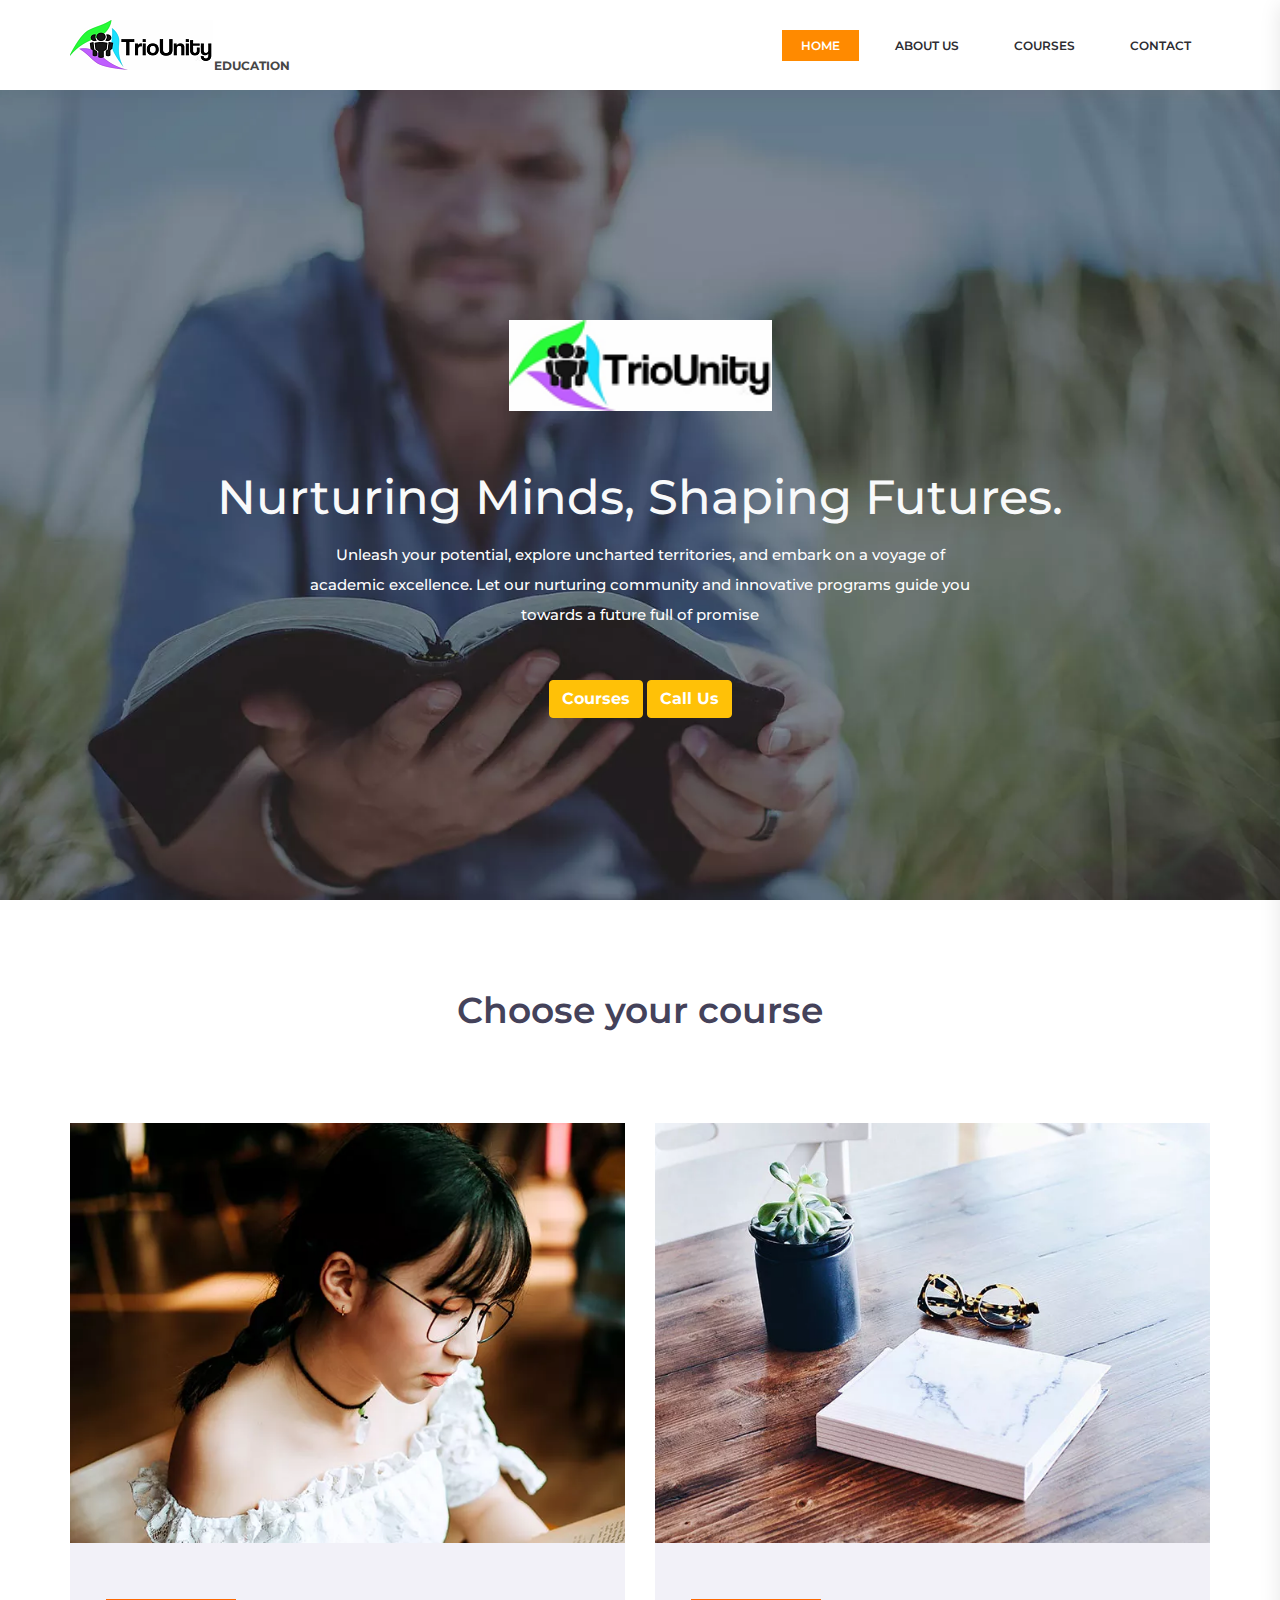
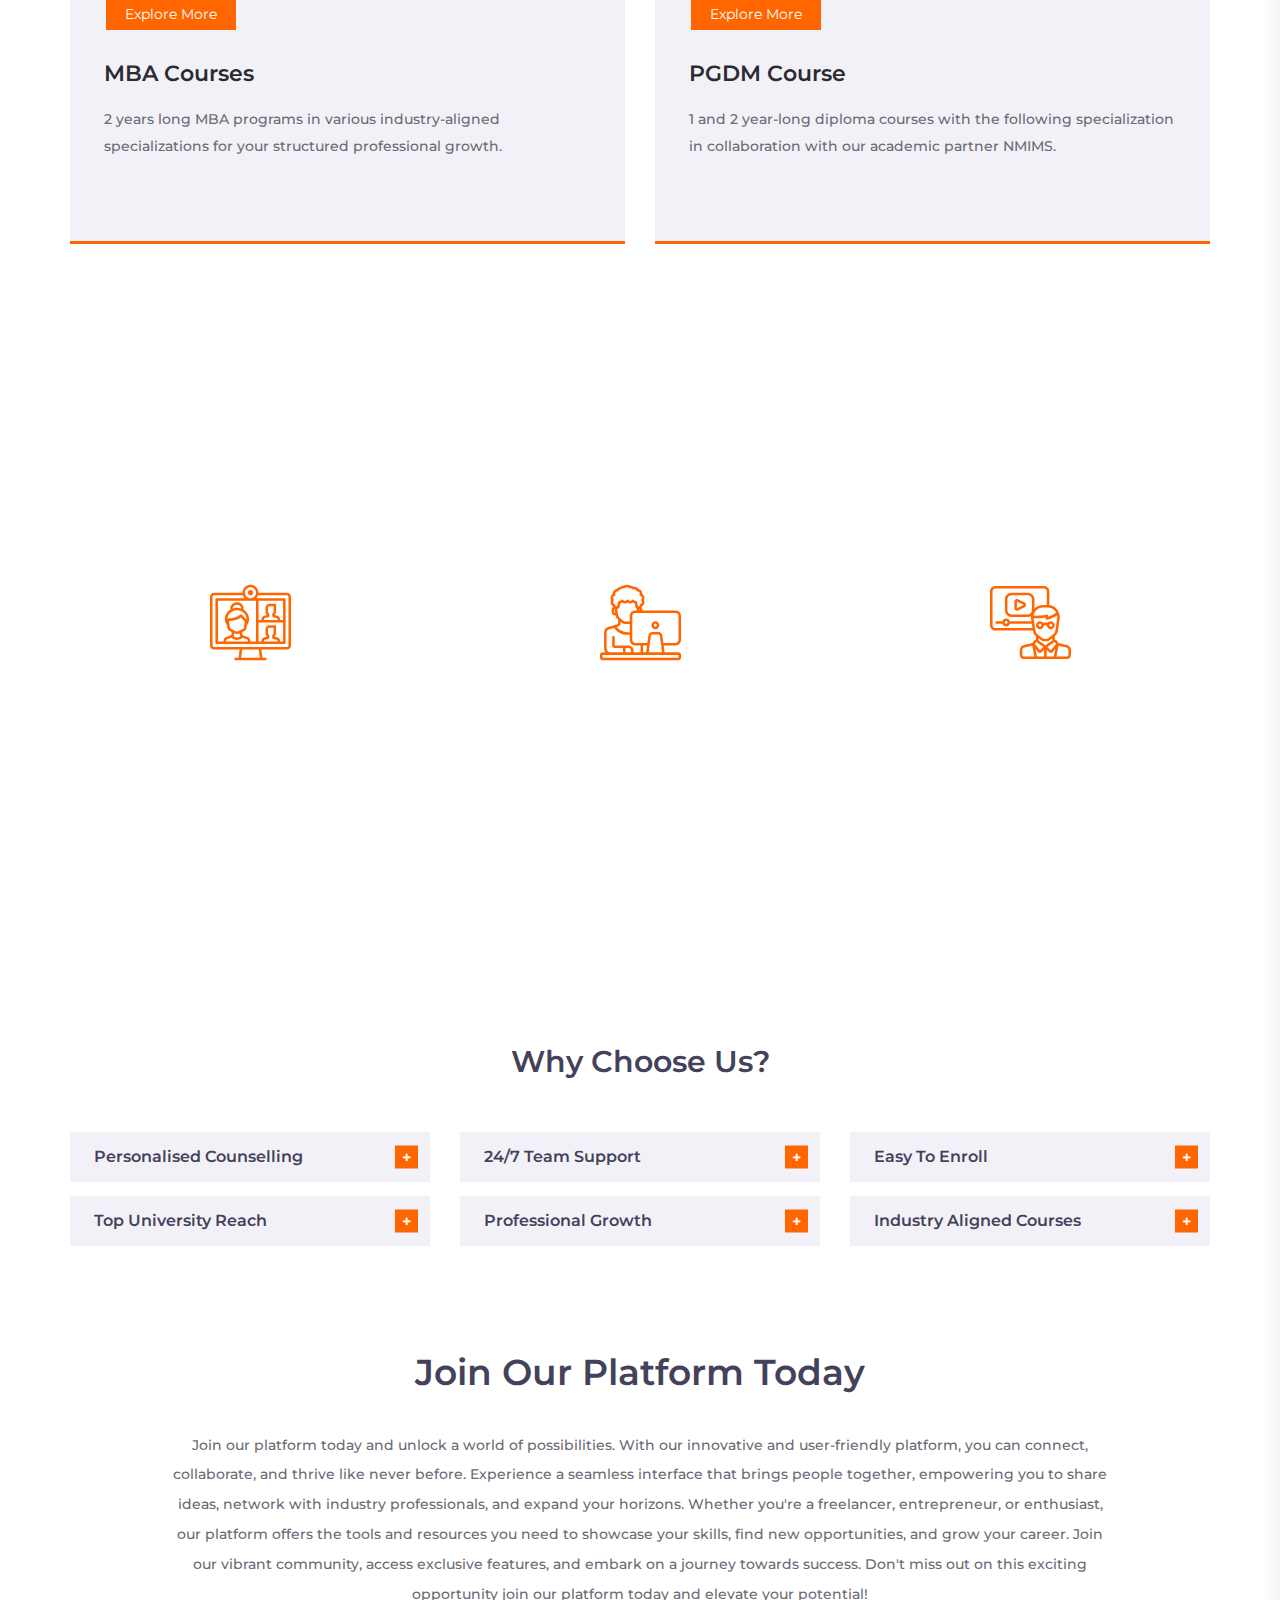
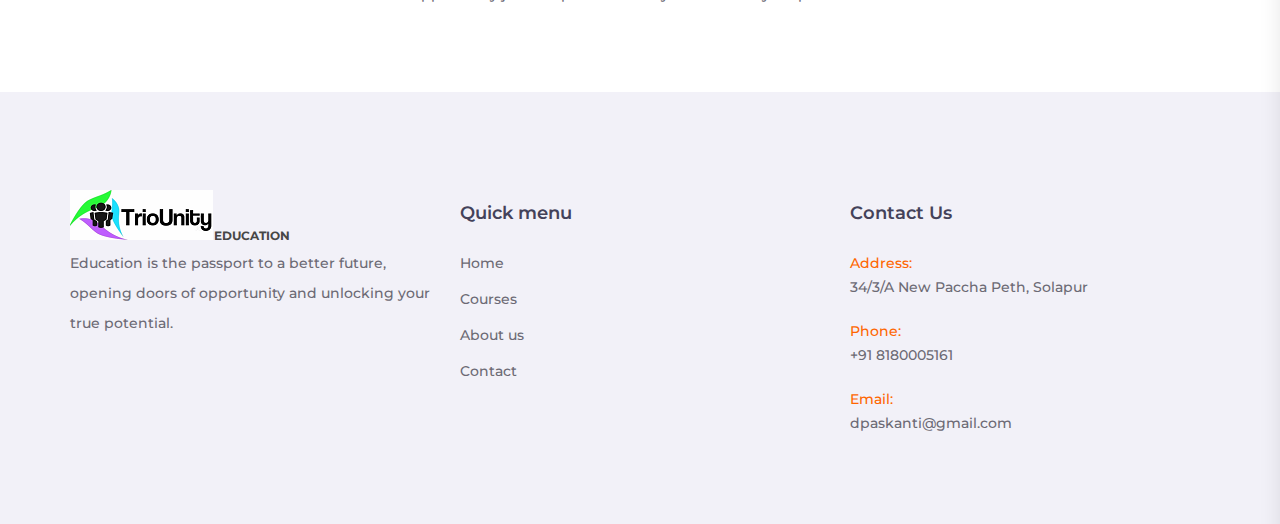
==== index.html @ 8f5a3a9f "changes" ====
<!DOCTYPE html>
<html lang="en">
   <head>
      <title>Elearn</title>
      <meta charset="utf-8" />
      <meta http-equiv="X-UA-Compatible" content="IE=edge" />
      <meta name="description" content="Elearn project" />
      <meta name="viewport" content="width=device-width, initial-scale=1" />
      <link
         rel="stylesheet"
         href="https://cdnjs.cloudflare.com/ajax/libs/font-awesome/4.7.0/css/font-awesome.min.css"
      />
      <link
         rel="stylesheet"
         type="text/css"
         href="styles/bootstrap4/bootstrap.min.css"
      />
      <link
         href="plugins/font-awesome-4.7.0/css/font-awesome.min.css"
         rel="stylesheet"
         type="text/css"
      />
      <link
         rel="stylesheet"
         type="text/css"
         href="plugins/OwlCarousel2-2.2.1/owl.carousel.css"
      />
      <link
         rel="stylesheet"
         type="text/css"
         href="plugins/OwlCarousel2-2.2.1/owl.theme.default.css"
      />
      <link
         rel="stylesheet"
         type="text/css"
         href="plugins/OwlCarousel2-2.2.1/animate.css"
      />
      <link
         href="plugins/video-js/video-js.css"
         rel="stylesheet"
         type="text/css"
      />
      <link rel="stylesheet" type="text/css" href="styles/courses.css" />
      <link
         rel="stylesheet"
         type="text/css"
         href="styles/courses_responsive.css"
      />
      <link rel="stylesheet" type="text/css" href="styles/main_styles.css" />
      <link rel="stylesheet" type="text/css" href="styles/responsive.css" />
      <script nonce="e08e6614-65ce-4ff4-95b8-3685fddd4716">
         (function (w, d) {
            !(function (Y, Z, _, ba) {
               Y[_] = Y[_] || {};
               Y[_].executed = [];
               Y.zaraz = { deferred: [], listeners: [] };
               Y.zaraz.q = [];
               Y.zaraz._f = function (bb) {
                  return function () {
                     var bc = Array.prototype.slice.call(arguments);
                     Y.zaraz.q.push({ m: bb, a: bc });
                  };
               };
               for (const bd of ["track", "set", "debug"])
                  Y.zaraz[bd] = Y.zaraz._f(bd);
               Y.zaraz.init = () => {
                  var be = Z.getElementsByTagName(ba)[0],
                     bf = Z.createElement(ba),
                     bg = Z.getElementsByTagName("title")[0];
                  bg && (Y[_].t = Z.getElementsByTagName("title")[0].text);
                  Y[_].x = Math.random();
                  Y[_].w = Y.screen.width;
                  Y[_].h = Y.screen.height;
                  Y[_].j = Y.innerHeight;
                  Y[_].e = Y.innerWidth;
                  Y[_].l = Y.location.href;
                  Y[_].r = Z.referrer;
                  Y[_].k = Y.screen.colorDepth;
                  Y[_].n = Z.characterSet;
                  Y[_].o = new Date().getTimezoneOffset();
                  if (Y.dataLayer)
                     for (const bk of Object.entries(
                        Object.entries(dataLayer).reduce(
                           (bl, bm) => ({ ...bl[1], ...bm[1] }),
                           {}
                        )
                     ))
                        zaraz.set(bk[0], bk[1], { scope: "page" });
                  Y[_].q = [];
                  for (; Y.zaraz.q.length; ) {
                     const bn = Y.zaraz.q.shift();
                     Y[_].q.push(bn);
                  }
                  bf.defer = !0;
                  for (const bo of [localStorage, sessionStorage])
                     Object.keys(bo || {})
                        .filter((bq) => bq.startsWith("_zaraz_"))
                        .forEach((bp) => {
                           try {
                              Y[_]["z_" + bp.slice(7)] = JSON.parse(
                                 bo.getItem(bp)
                              );
                           } catch {
                              Y[_]["z_" + bp.slice(7)] = bo.getItem(bp);
                           }
                        });
                  bf.referrerPolicy = "origin";
                  bf.src =
                     "/cdn-cgi/zaraz/s.js?z=" +
                     btoa(encodeURIComponent(JSON.stringify(Y[_])));
                  be.parentNode.insertBefore(bf, be);
               };
               ["complete", "interactive"].includes(Z.readyState)
                  ? zaraz.init()
                  : Y.addEventListener("DOMContentLoaded", zaraz.init);
            })(w, d, "zarazData", "script");
         })(window, document);
      </script>
   </head>
   <body>
      <div class="super_container">
         <header class="header">
            <div class="header_container">
               <div class="container">
                  <div class="row">
                     <div class="col">
                        <div
                           class="header_content d-flex flex-row align-items-center justify-content-start"
                        >
                           <div class="logo_container">
                              <a href="#">
                                 <div
                                    class="logo_content d-flex flex-row align-items-end justify-content-start"
                                 >
                                    <div class="logo_img">
                                       <img src="images/logo.png" alt="" />
                                    </div>
                                    <div class="logo_text">Education</div>
                                 </div>
                              </a>
                           </div>
                           <nav class="main_nav_contaner ml-auto">
                              <ul class="main_nav">
                                 <li class="active">
                                    <a href="index.html">Home</a>
                                 </li>
                                 <li><a href="about.html">About Us</a></li>
                                 <li><a href="courses.html">Courses</a></li>
                                 <li><a href="contact.html">Contact</a></li>
                              </ul>

                              <div class="hamburger menu_mm">
                                 <i
                                    class="fa fa-bars menu_mm"
                                    aria-hidden="true"
                                 ></i>
                              </div>
                           </nav>
                        </div>
                     </div>
                  </div>
               </div>
            </div>
         </header>

         <div
            class="menu d-flex flex-column align-items-end justify-content-start text-right menu_mm trans_400"
         >
            <div class="menu_close_container">
               <div class="menu_close">
                  <div></div>
                  <div></div>
               </div>
            </div>
            <nav class="menu_nav">
               <ul class="menu_mm">
                  <li class="menu_mm"><a href="index.html">Home</a></li>
                  <li class="menu_mm"><a href="courses.html">Courses</a></li>
                  <li class="menu_mm"><a href="about.html">About Us</a></li>
                  <li class="menu_mm"><a href="contact.html">Contact</a></li>
               </ul>
            </nav>
         </div>

         <div class="home">
            <div class="home_slider_container">
               <div class="owl-carousel owl-theme home_slider">
                  <div class="owl-item">
                     <div
                        class="home_slider_background"
                        style="background-image: url(images/index.jpg)"
                     ></div>
                     <div class="home_container">
                        <div class="container">
                           <div class="row h-100">
                              <div class="col">
                                 <div class="home_content text-center">
                                    <div class="home_logo">
                                       <img src="images/home_logo.png" alt="" />
                                    </div>
                                    <div class="logo_text"></div>
                                    <div class="home_text">
                                       <h1 class="text-light">
                                          Nurturing Minds, Shaping Futures.
                                       </h1>
                                       <div class="home_subtitle">
                                          Unleash your potential, explore
                                          uncharted territories, and embark on a
                                          voyage of academic excellence. Let our
                                          nurturing community and innovative
                                          programs guide you towards a future
                                          full of promise
                                       </div>
                                    </div>
                                    <div class="home_buttons">
                                       <div class="btn btn-warning">
                                          <a
                                             style="
                                                color: white;
                                                font-weight: bold;
                                             "
                                             href="courses.html"
                                             >Courses</a
                                          >
                                       </div>
                                       <div class="btn btn-warning">
                                          <a
                                             style="
                                                color: white;
                                                font-weight: bold;
                                             "
                                             href="#"
                                             >Call Us</a
                                          >
                                       </div>
                                    </div>
                                 </div>
                              </div>
                           </div>
                        </div>
                     </div>
                  </div>
               </div>
            </div>
         </div>

         <div class="featured">
            <div class="container">
               <div class="row">
                  <div class="col">
                     <!-- <div class="featured_container"></div> -->
                  </div>
               </div>
            </div>
         </div>

         <div class="courses">
            <div class="container">
               <div class="row">
                  <div class="col-lg-10 offset-lg-1">
                     <div class="section_title text-center">
                        <h2>Choose your course</h2>
                     </div>
                  </div>
               </div>

               <div class="row courses_row">
                  <div class="col-lg-6 col-md-6">
                     <div class="course">
                        <div class="course_image">
                           <img src="images/course_1.jpg" alt="" />
                        </div>
                        <div class="course_body">
                           <div
                              class="course_header d-flex flex-row align-items-center justify-content-start"
                           >
                              <div class="course_tag">
                                 <a href="courses.html">Explore More</a>
                              </div>
                           </div>
                           <div class="course_title">
                              <h3>
                                 <a href="courses.html">MBA Courses</a>
                              </h3>
                           </div>
                           <div class="course_text">
                              2 years long MBA programs in various
                              industry-aligned specializations for your
                              structured professional growth.
                           </div>
                           <div
                              class="course_footer d-flex align-items-center justify-content-start"
                           ></div>
                        </div>
                     </div>
                  </div>

                  <div class="col-lg-6 col-md-6">
                     <div class="course">
                        <div class="course_image">
                           <img src="images/course_2.jpg" alt="" />
                        </div>
                        <div class="course_body">
                           <div
                              class="course_header d-flex flex-row align-items-center justify-content-start"
                           >
                              <div class="course_tag">
                                 <a href="courses.html">Explore More</a>
                              </div>
                           </div>
                           <div class="course_title">
                              <h3>
                                 <a href="courses.html">PGDM Course</a>
                              </h3>
                           </div>
                           <div class="course_text">
                              1 and 2 year-long diploma courses with the
                              following specialization in collaboration with our
                              academic partner NMIMS.
                           </div>
                           <div
                              class="course_footer d-flex align-items-center justify-content-start"
                           ></div>
                        </div>
                     </div>
                  </div>
               </div>
            </div>
         </div>

         <div class="milestones">
            <div
               class="parallax_background parallax-window"
               data-parallax="scroll"
               data-image-src="images/milestones.jpg"
               data-speed="0.8"
            ></div>
            <div class="container">
               <div class="row milestones_container">
                  <div class="col-lg-4 milestone_col">
                     <div class="milestone text-center">
                        <div class="milestone_icon">
                           <img src="images/milestone_1.svg" alt="" />
                        </div>
                        <div class="milestone_counter" data-end-value="1548">
                           0
                        </div>
                        <div class="milestone_text">Online Courses</div>
                     </div>
                  </div>

                  <div class="col-lg-4 milestone_col">
                     <div class="milestone text-center">
                        <div class="milestone_icon">
                           <img src="images/milestone_2.svg" alt="" />
                        </div>
                        <div class="milestone_counter" data-end-value="7286">
                           0
                        </div>
                        <div class="milestone_text">Students</div>
                     </div>
                  </div>

                  <div class="col-lg-4 milestone_col">
                     <div class="milestone text-center">
                        <div class="milestone_icon">
                           <img src="images/milestone_3.svg" alt="" />
                        </div>
                        <div class="milestone_counter" data-end-value="257">
                           0
                        </div>
                        <div class="milestone_text">Teachers</div>
                     </div>
                  </div>
               </div>
            </div>
         </div>
         <div class="grouped_sections" style="padding-bottom: 0">
            <div class="container text-center">
               <div class="grouped_title p-md-5">Why Choose Us?</div>
               <div class="row">
                  <div class="col-lg-4 grouped_col">
                     <div class="accordions">
                        <div class="accordion_container">
                           <div
                              class="accordion d-flex flex-row align-items-center"
                           >
                              <div>Personalised Counselling</div>
                           </div>
                           <div class="accordion_panel" style="max-height: 0px">
                              <div>
                                 <p>
                                    For paving a desired and proven learning
                                    roadmap for you
                                 </p>
                              </div>
                           </div>
                        </div>
                        <div class="accordion_container">
                           <div
                              class="accordion d-flex flex-row align-items-center"
                           >
                              <div>Top University Reach</div>
                           </div>
                           <div class="accordion_panel">
                              <div>
                                 <p>
                                    For making your alma meter and profile
                                    strong that stands apart
                                 </p>
                              </div>
                           </div>
                        </div>
                     </div>
                  </div>
                  <div class="col-lg-4 grouped_col">
                     <!-- <div class="grouped_title">Why Choose Us?</div> -->
                     <div class="accordions">
                        <div class="accordion_container">
                           <div
                              class="accordion d-flex flex-row align-items-center"
                           >
                              <div>24/7 Team Support</div>
                           </div>
                           <div class="accordion_panel" style="max-height: 0px">
                              <div>
                                 <p>
                                    For your assistance in case you need
                                    anything during your program
                                 </p>
                              </div>
                           </div>
                        </div>
                        <div class="accordion_container">
                           <div
                              class="accordion d-flex flex-row align-items-center"
                           >
                              <div>Professional Growth</div>
                           </div>
                           <div class="accordion_panel">
                              <div>
                                 <p>
                                    Along with structured and aligned learning
                                    engagements for your hike in the career
                                 </p>
                              </div>
                           </div>
                        </div>
                     </div>
                  </div>
                  <div class="col-lg-4 grouped_col">
                     <!-- <div class="grouped_title">Why Choose Us?</div> -->
                     <div class="accordions">
                        <div class="accordion_container">
                           <div
                              class="accordion d-flex flex-row align-items-center"
                           >
                              <div>Easy To Enroll</div>
                           </div>
                           <div class="accordion_panel" style="max-height: 0px">
                              <div>
                                 <p>
                                    100% Smooth & Hasslefree Process for you to
                                    enroll and continue your learning
                                 </p>
                              </div>
                           </div>
                        </div>
                        <div class="accordion_container">
                           <div
                              class="accordion d-flex flex-row align-items-center"
                           >
                              <div>Industry Aligned Courses</div>
                           </div>
                           <div class="accordion_panel">
                              <div>
                                 <p>
                                    Among the top demanding course offerings for
                                    mapping you to take advantage of ecosystem
                                    growth
                                 </p>
                              </div>
                           </div>
                        </div>
                     </div>
                  </div>
               </div>
            </div>
         </div>
         <div class="join">
            <div class="container">
               <div class="row">
                  <div class="col-lg-10 offset-lg-1">
                     <div class="section_title text-center">
                        <h2>Join Our Platform Today</h2>
                     </div>
                     <div class="section_subtitle">
                        Join our platform today and unlock a world of
                        possibilities. With our innovative and user-friendly
                        platform, you can connect, collaborate, and thrive like
                        never before. Experience a seamless interface that
                        brings people together, empowering you to share ideas,
                        network with industry professionals, and expand your
                        horizons. Whether you're a freelancer, entrepreneur, or
                        enthusiast, our platform offers the tools and resources
                        you need to showcase your skills, find new
                        opportunities, and grow your career. Join our vibrant
                        community, access exclusive features, and embark on a
                        journey towards success. Don't miss out on this exciting
                        opportunity join our platform today and elevate your
                        potential!
                     </div>
                  </div>
               </div>
            </div>
         </div>

         <footer class="footer">
            <div class="container">
               <div class="row">
                  <div class="col-lg-4 footer_col">
                     <div class="footer_about">
                        <div class="logo_container">
                           <a href="#">
                              <div
                                 class="logo_content d-flex flex-row align-items-end justify-content-start"
                              >
                                 <div class="logo_img">
                                    <img src="images/logo.png" alt="" />
                                 </div>
                                 <div class="logo_text">Education</div>
                              </div>
                           </a>
                        </div>
                        <div class="footer_about_text">
                           <p>
                              Education is the passport to a better future,
                              opening doors of opportunity and unlocking your
                              true potential.
                           </p>
                        </div>
                     </div>
                  </div>
                  <div class="col-lg-4 footer_col">
                     <div class="footer_links">
                        <div class="footer_title">Quick menu</div>
                        <ul class="footer_list">
                           <li><a href="index.html">Home</a></li>
                           <li><a href="courses.html">Courses</a></li>
                           <li><a href="about.html">About us</a></li>

                           <li><a href="contact.html">Contact</a></li>
                        </ul>
                     </div>
                  </div>
                  <div class="col-lg-4 footer_col">
                     <div class="footer_contact">
                        <div class="footer_title">Contact Us</div>
                        <div class="footer_contact_info">
                           <div class="footer_contact_item">
                              <div class="footer_contact_title">Address:</div>
                              <div class="footer_contact_line">
                                 34/3/A New Paccha Peth, Solapur
                              </div>
                           </div>
                           <div class="footer_contact_item">
                              <div class="footer_contact_title">Phone:</div>
                              <div class="footer_contact_line">
                                 +91 8180005161
                              </div>
                           </div>
                           <div class="footer_contact_item">
                              <div class="footer_contact_title">Email:</div>
                              <div class="footer_contact_line">
                                 dpaskanti@gmail.com
                              </div>
                           </div>
                        </div>
                     </div>
                  </div>
               </div>
            </div>
         </footer>
      </div>
      <script
         data-cfasync="false"
         src="/cdn-cgi/scripts/5c5dd728/cloudflare-static/email-decode.min.js"
      ></script>
      <script src="js/jquery-3.2.1.min.js"></script>
      <script src="styles/bootstrap4/popper.js"></script>
      <script src="styles/bootstrap4/bootstrap.min.js"></script>
      <script src="plugins/greensock/TweenMax.min.js"></script>
      <script src="plugins/greensock/TimelineMax.min.js"></script>
      <script src="plugins/scrollmagic/ScrollMagic.min.js"></script>
      <script src="plugins/greensock/animation.gsap.min.js"></script>
      <script src="plugins/greensock/ScrollToPlugin.min.js"></script>
      <script src="plugins/OwlCarousel2-2.2.1/owl.carousel.js"></script>
      <script src="plugins/easing/easing.js"></script>
      <script src="plugins/video-js/video.min.js"></script>
      <script src="plugins/video-js/Youtube.min.js"></script>
      <script src="plugins/parallax-js-master/parallax.min.js"></script>
      <script src="js/custom.js"></script>

      <script
         async
         src="https://www.googletagmanager.com/gtag/js?id=UA-23581568-13"
      ></script>
      <script>
         window.dataLayer = window.dataLayer || [];
         function gtag() {
            dataLayer.push(arguments);
         }
         gtag("js", new Date());

         gtag("config", "UA-23581568-13");
      </script>
      <script
         defer
         src="https://static.cloudflareinsights.com/beacon.min.js/v52afc6f149f6479b8c77fa569edb01181681764108816"
         integrity="sha512-jGCTpDpBAYDGNYR5ztKt4BQPGef1P0giN6ZGVUi835kFF88FOmmn8jBQWNgrNd8g/Yu421NdgWhwQoaOPFflDw=="
         data-cf-beacon='{"rayId":"7d1e8a445eb32e05","token":"cd0b4b3a733644fc843ef0b185f98241","version":"2023.4.0","si":100}'
         crossorigin="anonymous"
      ></script>
   </body>
</html>
---- plugins/video-js/video-js.css ----
.video-js .vjs-big-play-button .vjs-icon-placeholder:before, .vjs-button > .vjs-icon-placeholder:before, .video-js .vjs-modal-dialog, .vjs-modal-dialog .vjs-modal-dialog-content {
  position: absolute;
  top: 0;
  left: 0;
  width: 100%;
  height: 100%; }

.video-js .vjs-big-play-button .vjs-icon-placeholder:before, .vjs-button > .vjs-icon-placeholder:before {
  text-align: center; }

@font-face {
  font-family: VideoJS;
  src: url([data-uri]) format("woff");
  font-weight: normal;
  font-style: normal; }

.vjs-icon-play, .video-js .vjs-big-play-button .vjs-icon-placeholder:before, .video-js .vjs-play-control .vjs-icon-placeholder {
  font-family: VideoJS;
  font-weight: normal;
  font-style: normal; }
  .vjs-icon-play:before, .video-js .vjs-play-control .vjs-icon-placeholder:before {
    content: "\f101"; }

.vjs-icon-play-circle {
  font-family: VideoJS;
  font-weight: normal;
  font-style: normal; }
  .vjs-icon-play-circle:before {
    content: "\f102"; }

.vjs-icon-pause, .video-js .vjs-play-control.vjs-playing .vjs-icon-placeholder {
  font-family: VideoJS;
  font-weight: normal;
  font-style: normal; }
  .vjs-icon-pause:before, .video-js .vjs-play-control.vjs-playing .vjs-icon-placeholder:before {
    content: "\f103"; }

.vjs-icon-volume-mute, .video-js .vjs-mute-control.vjs-vol-0 .vjs-icon-placeholder {
  font-family: VideoJS;
  font-weight: normal;
  font-style: normal; }
  .vjs-icon-volume-mute:before, .video-js .vjs-mute-control.vjs-vol-0 .vjs-icon-placeholder:before {
    content: "\f104"; }

.vjs-icon-volume-low, .video-js .vjs-mute-control.vjs-vol-1 .vjs-icon-placeholder {
  font-family: VideoJS;
  font-weight: normal;
  font-style: normal; }
  .vjs-icon-volume-low:before, .video-js .vjs-mute-control.vjs-vol-1 .vjs-icon-placeholder:before {
    content: "\f105"; }

.vjs-icon-volume-mid, .video-js .vjs-mute-control.vjs-vol-2 .vjs-icon-placeholder {
  font-family: VideoJS;
  font-weight: normal;
  font-style: normal; }
  .vjs-icon-volume-mid:before, .video-js .vjs-mute-control.vjs-vol-2 .vjs-icon-placeholder:before {
    content: "\f106"; }

.vjs-icon-volume-high, .video-js .vjs-mute-control .vjs-icon-placeholder {
  font-family: VideoJS;
  font-weight: normal;
  font-style: normal; }
  .vjs-icon-volume-high:before, .video-js .vjs-mute-control .vjs-icon-placeholder:before {
    content: "\f107"; }

.vjs-icon-fullscreen-enter, .video-js .vjs-fullscreen-control .vjs-icon-placeholder {
  font-family: VideoJS;
  font-weight: normal;
  font-style: normal; }
  .vjs-icon-fullscreen-enter:before, .video-js .vjs-fullscreen-control .vjs-icon-placeholder:before {
    content: "\f108"; }

.vjs-icon-fullscreen-exit, .video-js.vjs-fullscreen .vjs-fullscreen-control .vjs-icon-placeholder {
  font-family: VideoJS;
  font-weight: normal;
  font-style: normal; }
  .vjs-icon-fullscreen-exit:before, .video-js.vjs-fullscreen .vjs-fullscreen-control .vjs-icon-placeholder:before {
    content: "\f109"; }

.vjs-icon-square {
  font-family: VideoJS;
  font-weight: normal;
  font-style: normal; }
  .vjs-icon-square:before {
    content: "\f10a"; }

.vjs-icon-spinner {
  font-family: VideoJS;
  font-weight: normal;
  font-style: normal; }
  .vjs-icon-spinner:before {
    content: "\f10b"; }

.vjs-icon-subtitles, .video-js .vjs-subtitles-button .vjs-icon-placeholder, .video-js .vjs-subs-caps-button .vjs-icon-placeholder,
.video-js.video-js:lang(en-GB) .vjs-subs-caps-button .vjs-icon-placeholder,
.video-js.video-js:lang(en-IE) .vjs-subs-caps-button .vjs-icon-placeholder,
.video-js.video-js:lang(en-AU) .vjs-subs-caps-button .vjs-icon-placeholder,
.video-js.video-js:lang(en-NZ) .vjs-subs-caps-button .vjs-icon-placeholder {
  font-family: VideoJS;
  font-weight: normal;
  font-style: normal; }
  .vjs-icon-subtitles:before, .video-js .vjs-subtitles-button .vjs-icon-placeholder:before, .video-js .vjs-subs-caps-button .vjs-icon-placeholder:before,
  .video-js.video-js:lang(en-GB) .vjs-subs-caps-button .vjs-icon-placeholder:before,
  .video-js.video-js:lang(en-IE) .vjs-subs-caps-button .vjs-icon-placeholder:before,
  .video-js.video-js:lang(en-AU) .vjs-subs-caps-button .vjs-icon-placeholder:before,
  .video-js.video-js:lang(en-NZ) .vjs-subs-caps-button .vjs-icon-placeholder:before {
    content: "\f10c"; }

.vjs-icon-captions, .video-js .vjs-captions-button .vjs-icon-placeholder, .video-js:lang(en) .vjs-subs-caps-button .vjs-icon-placeholder,
.video-js:lang(fr-CA) .vjs-subs-caps-button .vjs-icon-placeholder {
  font-family: VideoJS;
  font-weight: normal;
  font-style: normal; }
  .vjs-icon-captions:before, .video-js .vjs-captions-button .vjs-icon-placeholder:before, .video-js:lang(en) .vjs-subs-caps-button .vjs-icon-placeholder:before,
  .video-js:lang(fr-CA) .vjs-subs-caps-button .vjs-icon-placeholder:before {
    content: "\f10d"; }

.vjs-icon-chapters, .video-js .vjs-chapters-button .vjs-icon-placeholder {
  font-family: VideoJS;
  font-weight: normal;
  font-style: normal; }
  .vjs-icon-chapters:before, .video-js .vjs-chapters-button .vjs-icon-placeholder:before {
    content: "\f10e"; }

.vjs-icon-share {
  font-family: VideoJS;
  font-weight: normal;
  font-style: normal; }
  .vjs-icon-share:before {
    content: "\f10f"; }

.vjs-icon-cog {
  font-family: VideoJS;
  font-weight: normal;
  font-style: normal; }
  .vjs-icon-cog:before {
    content: "\f110"; }

.vjs-icon-circle, .video-js .vjs-play-progress, .video-js .vjs-volume-level {
  font-family: VideoJS;
  font-weight: normal;
  font-style: normal; }
  .vjs-icon-circle:before, .video-js .vjs-play-progress:before, .video-js .vjs-volume-level:before {
    content: "\f111"; }

.vjs-icon-circle-outline {
  font-family: VideoJS;
  font-weight: normal;
  font-style: normal; }
  .vjs-icon-circle-outline:before {
    content: "\f112"; }

.vjs-icon-circle-inner-circle {
  font-family: VideoJS;
  font-weight: normal;
  font-style: normal; }
  .vjs-icon-circle-inner-circle:before {
    content: "\f113"; }

.vjs-icon-hd {
  font-family: VideoJS;
  font-weight: normal;
  font-style: normal; }
  .vjs-icon-hd:before {
    content: "\f114"; }

.vjs-icon-cancel, .video-js .vjs-control.vjs-close-button .vjs-icon-placeholder {
  font-family: VideoJS;
  font-weight: normal;
  font-style: normal; }
  .vjs-icon-cancel:before, .video-js .vjs-control.vjs-close-button .vjs-icon-placeholder:before {
    content: "\f115"; }

.vjs-icon-replay, .video-js .vjs-play-control.vjs-ended .vjs-icon-placeholder {
  font-family: VideoJS;
  font-weight: normal;
  font-style: normal; }
  .vjs-icon-replay:before, .video-js .vjs-play-control.vjs-ended .vjs-icon-placeholder:before {
    content: "\f116"; }

.vjs-icon-facebook {
  font-family: VideoJS;
  font-weight: normal;
  font-style: normal; }
  .vjs-icon-facebook:before {
    content: "\f117"; }

.vjs-icon-gplus {
  font-family: VideoJS;
  font-weight: normal;
  font-style: normal; }
  .vjs-icon-gplus:before {
    content: "\f118"; }

.vjs-icon-linkedin {
  font-family: VideoJS;
  font-weight: normal;
  font-style: normal; }
  .vjs-icon-linkedin:before {
    content: "\f119"; }

.vjs-icon-twitter {
  font-family: VideoJS;
  font-weight: normal;
  font-style: normal; }
  .vjs-icon-twitter:before {
    content: "\f11a"; }

.vjs-icon-tumblr {
  font-family: VideoJS;
  font-weight: normal;
  font-style: normal; }
  .vjs-icon-tumblr:before {
    content: "\f11b"; }

.vjs-icon-pinterest {
  font-family: VideoJS;
  font-weight: normal;
  font-style: normal; }
  .vjs-icon-pinterest:before {
    content: "\f11c"; }

.vjs-icon-audio-description, .video-js .vjs-descriptions-button .vjs-icon-placeholder {
  font-family: VideoJS;
  font-weight: normal;
  font-style: normal; }
  .vjs-icon-audio-description:before, .video-js .vjs-descriptions-button .vjs-icon-placeholder:before {
    content: "\f11d"; }

.vjs-icon-audio, .video-js .vjs-audio-button .vjs-icon-placeholder {
  font-family: VideoJS;
  font-weight: normal;
  font-style: normal; }
  .vjs-icon-audio:before, .video-js .vjs-audio-button .vjs-icon-placeholder:before {
    content: "\f11e"; }

.vjs-icon-next-item {
  font-family: VideoJS;
  font-weight: normal;
  font-style: normal; }
  .vjs-icon-next-item:before {
    content: "\f11f"; }

.vjs-icon-previous-item {
  font-family: VideoJS;
  font-weight: normal;
  font-style: normal; }
  .vjs-icon-previous-item:before {
    content: "\f120"; }

.video-js {
  display: block;
  vertical-align: top;
  box-sizing: border-box;
  color: #fff;
  background-color: #000;
  position: relative;
  padding: 0;
  font-size: 10px;
  line-height: 1;
  font-weight: normal;
  font-style: normal;
  width: 100% !important;
    height: auto !important;
  font-family: Arial, Helvetica, sans-serif;
  word-break: initial; }
  .video-js:-moz-full-screen {
    position: absolute; }
  .video-js:-webkit-full-screen {
    width: 100% !important;
    height: 100% !important; }

.video-js[tabindex="-1"] {
  outline: none; }

.video-js *,
.video-js *:before,
.video-js *:after {
  box-sizing: inherit; }

.video-js ul {
  font-family: inherit;
  font-size: inherit;
  line-height: inherit;
  list-style-position: outside;
  margin-left: 0;
  margin-right: 0;
  margin-top: 0;
  margin-bottom: 0; }

.video-js.vjs-fluid,
.video-js.vjs-16-9,
.video-js.vjs-4-3 {
  width: 100%;
  max-width: 100%;
  height: 0; }

.video-js.vjs-16-9 {
  padding-top: 56.25%; }

.video-js.vjs-4-3 {
  padding-top: 75%; }

.video-js.vjs-fill {
  width: 100%;
  height: 100%; }

.video-js .vjs-tech {
 position: relative !important;
    width: 100% !important;
    height: auto !important;
  width: 100%;
  height: 100%; }

body.vjs-full-window {
  padding: 0;
  margin: 0;
  height: 100%; }

.vjs-full-window .video-js.vjs-fullscreen {
  position: fixed;
  overflow: hidden;
  z-index: 1000;
  left: 0;
  top: 0;
  bottom: 0;
  right: 0; }

.video-js.vjs-fullscreen {
  width: 100% !important;
  height: 100% !important;
  padding-top: 0 !important; }

.video-js.vjs-fullscreen.vjs-user-inactive {
  cursor: none; }

.vjs-hidden {
  display: none !important; }

.vjs-disabled {
  opacity: 0.5;
  cursor: default; }

.video-js .vjs-offscreen {
  height: 1px;
  left: -9999px;
  position: absolute;
  top: 0;
  width: 1px; }

.vjs-lock-showing {
  display: block !important;
  opacity: 1;
  visibility: visible; }

.vjs-no-js {
  padding: 20px;
  color: #fff;
  background-color: #000;
  font-size: 18px;
  font-family: Arial, Helvetica, sans-serif;
  text-align: center;
  width: 300px;
  height: 150px;
  margin: 0px auto; }

.vjs-no-js a,
.vjs-no-js a:visited {
  color: #66A8CC; }

.video-js .vjs-big-play-button {
  font-size: 3em;
  line-height: 1.5em;
  height: 73px;
  width: 73px;
  display: block;
  position: absolute;
  top: 50%;
  left: 50%;
  -webkit-transform: translate(-50%, -50%);
  -moz-transform: translate(-50%, -50%);
  -ms-transform: translate(-50%, -50%);
  -o-transform: translate(-50%, -50%);
  transform: translate(-50%, -50%);
  padding: 0;
  cursor: pointer;
  opacity: 1;
  border: none;
  background-image: url(../../images/play_big.png);
  background-repeat: no-repeat;
  background-size: cover;
  background-position: center center;
  -webkit-transition: all 0.4s;
  -moz-transition: all 0.4s;
  -ms-transition: all 0.4s;
  -o-transition: all 0.4s;
  transition: all 0.4s;
}

.vjs-big-play-centered .vjs-big-play-button {
  top: 50%;
  left: 50%;
  margin-top: -0.75em;
  margin-left: -1.5em; }

/*.video-js:hover .vjs-big-play-button,
.video-js .vjs-big-play-button:focus {
  border-color: #fff;
  background-color: #73859f;
  background-color: rgba(115, 133, 159, 0.5);
  -webkit-transition: all 0s;
  -moz-transition: all 0s;
  -ms-transition: all 0s;
  -o-transition: all 0s;
  transition: all 0s; }*/

.vjs-controls-disabled .vjs-big-play-button,
.vjs-has-started .vjs-big-play-button,
.vjs-using-native-controls .vjs-big-play-button,
.vjs-error .vjs-big-play-button {
  display: none; }

.vjs-has-started.vjs-paused.vjs-show-big-play-button-on-pause .vjs-big-play-button {
  display: block; }

.video-js button {
  background: none;
  border: none;
  color: inherit;
  display: inline-block;
  font-size: inherit;
  line-height: inherit;
  text-transform: none;
  text-decoration: none;
  transition: none;
  -webkit-appearance: none;
  -moz-appearance: none;
  appearance: none; }

.vjs-control .vjs-button {
  width: 100%;
  height: 100%; }

.video-js .vjs-control.vjs-close-button {
  cursor: pointer;
  height: 3em;
  position: absolute;
  right: 0;
  top: 0.5em;
  z-index: 2; }

.video-js .vjs-modal-dialog {
  background: rgba(0, 0, 0, 0.8);
  background: -webkit-linear-gradient(-90deg, rgba(0, 0, 0, 0.8), rgba(255, 255, 255, 0));
  background: linear-gradient(180deg, rgba(0, 0, 0, 0.8), rgba(255, 255, 255, 0));
  overflow: auto; }

.video-js .vjs-modal-dialog > * {
  box-sizing: border-box; }

.vjs-modal-dialog .vjs-modal-dialog-content {
  font-size: 1.2em;
  line-height: 1.5;
  padding: 20px 24px;
  z-index: 1; }

.vjs-menu-button {
  cursor: pointer; }

.vjs-menu-button.vjs-disabled {
  cursor: default; }

.vjs-workinghover .vjs-menu-button.vjs-disabled:hover .vjs-menu {
  display: none; }

.vjs-menu .vjs-menu-content {
  display: block;
  padding: 0;
  margin: 0;
  font-family: Arial, Helvetica, sans-serif;
  overflow: auto; }

.vjs-menu .vjs-menu-content > * {
  box-sizing: border-box; }

.vjs-scrubbing .vjs-control.vjs-menu-button:hover .vjs-menu {
  display: none; }

.vjs-menu li {
  list-style: none;
  margin: 0;
  padding: 0.2em 0;
  line-height: 1.4em;
  font-size: 1.2em;
  text-align: center;
  text-transform: lowercase; }

.vjs-menu li.vjs-menu-item:focus,
.vjs-menu li.vjs-menu-item:hover {
  background-color: #73859f;
  background-color: rgba(115, 133, 159, 0.5); }

.vjs-menu li.vjs-selected,
.vjs-menu li.vjs-selected:focus,
.vjs-menu li.vjs-selected:hover {
  background-color: #fff;
  color: #2B333F; }

.vjs-menu li.vjs-menu-title {
  text-align: center;
  text-transform: uppercase;
  font-size: 1em;
  line-height: 2em;
  padding: 0;
  margin: 0 0 0.3em 0;
  font-weight: bold;
  cursor: default; }

.vjs-menu-button-popup .vjs-menu {
  display: none;
  position: absolute;
  bottom: 0;
  width: 10em;
  left: -3em;
  height: 0em;
  margin-bottom: 1.5em;
  border-top-color: rgba(43, 51, 63, 0.7); }

.vjs-menu-button-popup .vjs-menu .vjs-menu-content {
  background-color: #2B333F;
  background-color: rgba(43, 51, 63, 0.7);
  position: absolute;
  width: 100%;
  bottom: 1.5em;
  max-height: 15em; }

.vjs-workinghover .vjs-menu-button-popup:hover .vjs-menu,
.vjs-menu-button-popup .vjs-menu.vjs-lock-showing {
  display: block; }

.video-js .vjs-menu-button-inline {
  -webkit-transition: all 0.4s;
  -moz-transition: all 0.4s;
  -ms-transition: all 0.4s;
  -o-transition: all 0.4s;
  transition: all 0.4s;
  overflow: hidden; }

.video-js .vjs-menu-button-inline:before {
  width: 2.222222222em; }

.video-js .vjs-menu-button-inline:hover,
.video-js .vjs-menu-button-inline:focus,
.video-js .vjs-menu-button-inline.vjs-slider-active,
.video-js.vjs-no-flex .vjs-menu-button-inline {
  width: 12em; }

.vjs-menu-button-inline .vjs-menu {
  opacity: 0;
  height: 100%;
  width: auto;
  position: absolute;
  left: 4em;
  top: 0;
  padding: 0;
  margin: 0;
  -webkit-transition: all 0.4s;
  -moz-transition: all 0.4s;
  -ms-transition: all 0.4s;
  -o-transition: all 0.4s;
  transition: all 0.4s; }

.vjs-menu-button-inline:hover .vjs-menu,
.vjs-menu-button-inline:focus .vjs-menu,
.vjs-menu-button-inline.vjs-slider-active .vjs-menu {
  display: block;
  opacity: 1; }

.vjs-no-flex .vjs-menu-button-inline .vjs-menu {
  display: block;
  opacity: 1;
  position: relative;
  width: auto; }

.vjs-no-flex .vjs-menu-button-inline:hover .vjs-menu,
.vjs-no-flex .vjs-menu-button-inline:focus .vjs-menu,
.vjs-no-flex .vjs-menu-button-inline.vjs-slider-active .vjs-menu {
  width: auto; }

.vjs-menu-button-inline .vjs-menu-content {
  width: auto;
  height: 100%;
  margin: 0;
  overflow: hidden; }

.video-js .vjs-control-bar {
  display: -webkit-box;
  display: -webkit-flex;
  display: -ms-flexbox;
  display: flex;
  visibility: visible;
  opacity: 1;
  width: 100%;
  position: absolute;
  bottom: 0;
  left: 0;
  right: 0;
  height: 3.0em;
  background-color: #2B333F;
  background-color: rgba(43, 51, 63, 0.7); }

.vjs-has-started .vjs-control-bar {
  display: -webkit-box;
  display: -webkit-flex;
  display: -ms-flexbox;
  display: flex;
  visibility: visible;
  opacity: 1;
  -webkit-transition: visibility 0.1s, opacity 0.1s;
  -moz-transition: visibility 0.1s, opacity 0.1s;
  -ms-transition: visibility 0.1s, opacity 0.1s;
  -o-transition: visibility 0.1s, opacity 0.1s;
  transition: visibility 0.1s, opacity 0.1s; }

.vjs-has-started.vjs-user-inactive.vjs-playing .vjs-control-bar {
  visibility: visible;
  opacity: 0;
  -webkit-transition: visibility 1s, opacity 1s;
  -moz-transition: visibility 1s, opacity 1s;
  -ms-transition: visibility 1s, opacity 1s;
  -o-transition: visibility 1s, opacity 1s;
  transition: visibility 1s, opacity 1s; }

.vjs-controls-disabled .vjs-control-bar,
.vjs-using-native-controls .vjs-control-bar,
.vjs-error .vjs-control-bar {
  display: none !important; }

.vjs-audio.vjs-has-started.vjs-user-inactive.vjs-playing .vjs-control-bar {
  opacity: 1;
  visibility: visible; }

.vjs-has-started.vjs-no-flex .vjs-control-bar {
  display: table; }

.video-js .vjs-control {
  position: relative;
  text-align: center;
  margin: 0;
  padding: 0;
  height: 100%;
  width: 4em;
  -webkit-box-flex: none;
  -moz-box-flex: none;
  -webkit-flex: none;
  -ms-flex: none;
  flex: none; }

.vjs-button > .vjs-icon-placeholder:before {
  font-size: 1.8em;
  line-height: 1.67; }

.video-js .vjs-control:focus:before,
.video-js .vjs-control:hover:before,
.video-js .vjs-control:focus {
  text-shadow: 0em 0em 1em white; }

.video-js .vjs-control-text {
  border: 0;
  clip: rect(0 0 0 0);
  height: 1px;
  overflow: hidden;
  padding: 0;
  position: absolute;
  width: 1px; }

.vjs-no-flex .vjs-control {
  display: table-cell;
  vertical-align: middle; }

.video-js .vjs-custom-control-spacer {
  display: none; }

.video-js .vjs-progress-control {
  cursor: pointer;
  -webkit-box-flex: auto;
  -moz-box-flex: auto;
  -webkit-flex: auto;
  -ms-flex: auto;
  flex: auto;
  display: -webkit-box;
  display: -webkit-flex;
  display: -ms-flexbox;
  display: flex;
  -webkit-box-align: center;
  -webkit-align-items: center;
  -ms-flex-align: center;
  align-items: center;
  min-width: 4em; }

.video-js .vjs-progress-control.disabled {
  cursor: default; }

.vjs-live .vjs-progress-control {
  display: none; }

.vjs-no-flex .vjs-progress-control {
  width: auto; }

.video-js .vjs-progress-holder {
  -webkit-box-flex: auto;
  -moz-box-flex: auto;
  -webkit-flex: auto;
  -ms-flex: auto;
  flex: auto;
  -webkit-transition: all 0.2s;
  -moz-transition: all 0.2s;
  -ms-transition: all 0.2s;
  -o-transition: all 0.2s;
  transition: all 0.2s;
  height: 0.3em; }

.video-js .vjs-progress-control .vjs-progress-holder {
  margin: 0 10px; }

.video-js .vjs-progress-control:hover .vjs-progress-holder {
  font-size: 1.666666666666666666em; }

.video-js .vjs-progress-control:hover .vjs-progress-holder.disabled {
  font-size: 1em; }

.video-js .vjs-progress-holder .vjs-play-progress,
.video-js .vjs-progress-holder .vjs-load-progress,
.video-js .vjs-progress-holder .vjs-load-progress div {
  position: absolute;
  display: block;
  height: 100%;
  margin: 0;
  padding: 0;
  width: 0; }

.video-js .vjs-play-progress {
  background-color: #fff; }
  .video-js .vjs-play-progress:before {
    font-size: 0.9em;
    position: absolute;
    right: -0.5em;
    top: -0.333333333333333em;
    z-index: 1; }

.video-js .vjs-load-progress {
  background: rgba(115, 133, 159, 0.5); }

.video-js .vjs-load-progress div {
  background: rgba(115, 133, 159, 0.75); }

.video-js .vjs-time-tooltip {
  background-color: #fff;
  background-color: rgba(255, 255, 255, 0.8);
  -webkit-border-radius: 0.3em;
  -moz-border-radius: 0.3em;
  border-radius: 0.3em;
  color: #000;
  float: right;
  font-family: Arial, Helvetica, sans-serif;
  font-size: 1em;
  padding: 6px 8px 8px 8px;
  pointer-events: none;
  position: relative;
  top: -3.4em;
  visibility: hidden;
  z-index: 1; }

.video-js .vjs-progress-holder:focus .vjs-time-tooltip {
  display: none; }

.video-js .vjs-progress-control:hover .vjs-time-tooltip,
.video-js .vjs-progress-control:hover .vjs-progress-holder:focus .vjs-time-tooltip {
  display: block;
  font-size: 0.6em;
  visibility: visible; }

.video-js .vjs-progress-control.disabled:hover .vjs-time-tooltip {
  font-size: 1em; }

.video-js .vjs-progress-control .vjs-mouse-display {
  display: none;
  position: absolute;
  width: 1px;
  height: 100%;
  background-color: #000;
  z-index: 1; }

.vjs-no-flex .vjs-progress-control .vjs-mouse-display {
  z-index: 0; }

.video-js .vjs-progress-control:hover .vjs-mouse-display {
  display: block; }

.video-js.vjs-user-inactive .vjs-progress-control .vjs-mouse-display {
  visibility: hidden;
  opacity: 0;
  -webkit-transition: visibility 1s, opacity 1s;
  -moz-transition: visibility 1s, opacity 1s;
  -ms-transition: visibility 1s, opacity 1s;
  -o-transition: visibility 1s, opacity 1s;
  transition: visibility 1s, opacity 1s; }

.video-js.vjs-user-inactive.vjs-no-flex .vjs-progress-control .vjs-mouse-display {
  display: none; }

.vjs-mouse-display .vjs-time-tooltip {
  color: #fff;
  background-color: #000;
  background-color: rgba(0, 0, 0, 0.8); }

.video-js .vjs-slider {
  position: relative;
  cursor: pointer;
  padding: 0;
  margin: 0 0.45em 0 0.45em;
  /* iOS Safari */
  -webkit-touch-callout: none;
  /* Safari */
  -webkit-user-select: none;
  /* Konqueror HTML */
  -khtml-user-select: none;
  /* Firefox */
  -moz-user-select: none;
  /* Internet Explorer/Edge */
  -ms-user-select: none;
  /* Non-prefixed version, currently supported by Chrome and Opera */
  user-select: none;
  background-color: #73859f;
  background-color: rgba(115, 133, 159, 0.5); }

.video-js .vjs-slider.disabled {
  cursor: default; }

.video-js .vjs-slider:focus {
  text-shadow: 0em 0em 1em white;
  -webkit-box-shadow: 0 0 1em #fff;
  -moz-box-shadow: 0 0 1em #fff;
  box-shadow: 0 0 1em #fff; }

.video-js .vjs-mute-control {
  cursor: pointer;
  -webkit-box-flex: none;
  -moz-box-flex: none;
  -webkit-flex: none;
  -ms-flex: none;
  flex: none; }

.video-js .vjs-volume-control {
  cursor: pointer;
  margin-right: 1em;
  display: -webkit-box;
  display: -webkit-flex;
  display: -ms-flexbox;
  display: flex; }

.video-js .vjs-volume-control.vjs-volume-horizontal {
  width: 5em; }

.video-js .vjs-volume-panel .vjs-volume-control {
  visibility: visible;
  opacity: 0;
  width: 1px;
  height: 1px;
  margin-left: -1px; }

.video-js .vjs-volume-panel {
  -webkit-transition: width 1s;
  -moz-transition: width 1s;
  -ms-transition: width 1s;
  -o-transition: width 1s;
  transition: width 1s; }
  .video-js .vjs-volume-panel:hover .vjs-volume-control,
  .video-js .vjs-volume-panel:active .vjs-volume-control,
  .video-js .vjs-volume-panel:focus .vjs-volume-control,
  .video-js .vjs-volume-panel .vjs-volume-control:hover,
  .video-js .vjs-volume-panel .vjs-volume-control:active,
  .video-js .vjs-volume-panel .vjs-mute-control:hover ~ .vjs-volume-control,
  .video-js .vjs-volume-panel .vjs-volume-control.vjs-slider-active {
    visibility: visible;
    opacity: 1;
    position: relative;
    -webkit-transition: visibility 0.1s, opacity 0.1s, height 0.1s, width 0.1s, left 0s, top 0s;
    -moz-transition: visibility 0.1s, opacity 0.1s, height 0.1s, width 0.1s, left 0s, top 0s;
    -ms-transition: visibility 0.1s, opacity 0.1s, height 0.1s, width 0.1s, left 0s, top 0s;
    -o-transition: visibility 0.1s, opacity 0.1s, height 0.1s, width 0.1s, left 0s, top 0s;
    transition: visibility 0.1s, opacity 0.1s, height 0.1s, width 0.1s, left 0s, top 0s; }
    .video-js .vjs-volume-panel:hover .vjs-volume-control.vjs-volume-horizontal,
    .video-js .vjs-volume-panel:active .vjs-volume-control.vjs-volume-horizontal,
    .video-js .vjs-volume-panel:focus .vjs-volume-control.vjs-volume-horizontal,
    .video-js .vjs-volume-panel .vjs-volume-control:hover.vjs-volume-horizontal,
    .video-js .vjs-volume-panel .vjs-volume-control:active.vjs-volume-horizontal,
    .video-js .vjs-volume-panel .vjs-mute-control:hover ~ .vjs-volume-control.vjs-volume-horizontal,
    .video-js .vjs-volume-panel .vjs-volume-control.vjs-slider-active.vjs-volume-horizontal {
      width: 5em;
      height: 3em; }
  .video-js .vjs-volume-panel.vjs-volume-panel-horizontal:hover, .video-js .vjs-volume-panel.vjs-volume-panel-horizontal:active, .video-js .vjs-volume-panel.vjs-volume-panel-horizontal.vjs-slider-active {
    width: 9em;
    -webkit-transition: width 0.1s;
    -moz-transition: width 0.1s;
    -ms-transition: width 0.1s;
    -o-transition: width 0.1s;
    transition: width 0.1s; }

.video-js .vjs-volume-panel .vjs-volume-control.vjs-volume-vertical {
  height: 8em;
  width: 3em;
  left: -3.5em;
  -webkit-transition: visibility 1s, opacity 1s, height 1s 1s, width 1s 1s, left 1s 1s, top 1s 1s;
  -moz-transition: visibility 1s, opacity 1s, height 1s 1s, width 1s 1s, left 1s 1s, top 1s 1s;
  -ms-transition: visibility 1s, opacity 1s, height 1s 1s, width 1s 1s, left 1s 1s, top 1s 1s;
  -o-transition: visibility 1s, opacity 1s, height 1s 1s, width 1s 1s, left 1s 1s, top 1s 1s;
  transition: visibility 1s, opacity 1s, height 1s 1s, width 1s 1s, left 1s 1s, top 1s 1s; }

.video-js .vjs-volume-panel .vjs-volume-control.vjs-volume-horizontal {
  -webkit-transition: visibility 1s, opacity 1s, height 1s 1s, width 1s, left 1s 1s, top 1s 1s;
  -moz-transition: visibility 1s, opacity 1s, height 1s 1s, width 1s, left 1s 1s, top 1s 1s;
  -ms-transition: visibility 1s, opacity 1s, height 1s 1s, width 1s, left 1s 1s, top 1s 1s;
  -o-transition: visibility 1s, opacity 1s, height 1s 1s, width 1s, left 1s 1s, top 1s 1s;
  transition: visibility 1s, opacity 1s, height 1s 1s, width 1s, left 1s 1s, top 1s 1s; }

.video-js.vjs-no-flex .vjs-volume-panel .vjs-volume-control.vjs-volume-horizontal {
  width: 5em;
  height: 3em;
  visibility: visible;
  opacity: 1;
  position: relative;
  -webkit-transition: none;
  -moz-transition: none;
  -ms-transition: none;
  -o-transition: none;
  transition: none; }

.video-js.vjs-no-flex .vjs-volume-control.vjs-volume-vertical,
.video-js.vjs-no-flex .vjs-volume-panel .vjs-volume-control.vjs-volume-vertical {
  position: absolute;
  bottom: 3em;
  left: 0.5em; }

.video-js .vjs-volume-panel {
  display: -webkit-box;
  display: -webkit-flex;
  display: -ms-flexbox;
  display: flex; }

.video-js .vjs-volume-bar {
  margin: 1.35em 0.45em; }

.vjs-volume-bar.vjs-slider-horizontal {
  width: 5em;
  height: 0.3em; }

.vjs-volume-bar.vjs-slider-vertical {
  width: 0.3em;
  height: 5em;
  margin: 1.35em auto; }

.video-js .vjs-volume-level {
  position: absolute;
  bottom: 0;
  left: 0;
  background-color: #fff; }
  .video-js .vjs-volume-level:before {
    position: absolute;
    font-size: 0.9em; }

.vjs-slider-vertical .vjs-volume-level {
  width: 0.3em; }
  .vjs-slider-vertical .vjs-volume-level:before {
    top: -0.5em;
    left: -0.3em; }

.vjs-slider-horizontal .vjs-volume-level {
  height: 0.3em; }
  .vjs-slider-horizontal .vjs-volume-level:before {
    top: -0.3em;
    right: -0.5em; }

.video-js .vjs-volume-panel.vjs-volume-panel-vertical {
  width: 4em; }

.vjs-volume-bar.vjs-slider-vertical .vjs-volume-level {
  height: 100%; }

.vjs-volume-bar.vjs-slider-horizontal .vjs-volume-level {
  width: 100%; }

.video-js .vjs-volume-vertical {
  width: 3em;
  height: 8em;
  bottom: 8em;
  background-color: #2B333F;
  background-color: rgba(43, 51, 63, 0.7); }

.video-js .vjs-volume-horizontal .vjs-menu {
  left: -2em; }

.vjs-poster {
  display: inline-block;
  vertical-align: middle;
  background-repeat: no-repeat;
  background-position: 50% 50%;
  background-size: cover;
  background-color: #000000;
  cursor: pointer;
  margin: 0;
  padding: 0;
  position: absolute;
  top: 0;
  right: 0;
  bottom: 0;
  left: 0;
  height: 100%; }

.vjs-has-started .vjs-poster {
  display: none; }

.vjs-audio.vjs-has-started .vjs-poster {
  display: block; }

.vjs-using-native-controls .vjs-poster {
  display: none; }

.video-js .vjs-live-control {
  display: -webkit-box;
  display: -webkit-flex;
  display: -ms-flexbox;
  display: flex;
  -webkit-box-align: flex-start;
  -webkit-align-items: flex-start;
  -ms-flex-align: flex-start;
  align-items: flex-start;
  -webkit-box-flex: auto;
  -moz-box-flex: auto;
  -webkit-flex: auto;
  -ms-flex: auto;
  flex: auto;
  font-size: 1em;
  line-height: 3em; }

.vjs-no-flex .vjs-live-control {
  display: table-cell;
  width: auto;
  text-align: left; }

.video-js .vjs-time-control {
  -webkit-box-flex: none;
  -moz-box-flex: none;
  -webkit-flex: none;
  -ms-flex: none;
  flex: none;
  font-size: 1em;
  line-height: 3em;
  min-width: 2em;
  width: auto;
  padding-left: 1em;
  padding-right: 1em; }

.vjs-live .vjs-time-control {
  display: none; }

.video-js .vjs-current-time,
.vjs-no-flex .vjs-current-time {
  display: none; }

.video-js .vjs-duration,
.vjs-no-flex .vjs-duration {
  display: none; }

.vjs-time-divider {
  display: none;
  line-height: 3em; }

.vjs-live .vjs-time-divider {
  display: none; }

.video-js .vjs-play-control .vjs-icon-placeholder {
  cursor: pointer;
  -webkit-box-flex: none;
  -moz-box-flex: none;
  -webkit-flex: none;
  -ms-flex: none;
  flex: none; }

.vjs-text-track-display {
  position: absolute;
  bottom: 3em;
  left: 0;
  right: 0;
  top: 0;
  pointer-events: none; }

.video-js.vjs-user-inactive.vjs-playing .vjs-text-track-display {
  bottom: 1em; }

.video-js .vjs-text-track {
  font-size: 1.4em;
  text-align: center;
  margin-bottom: 0.1em; }

.vjs-subtitles {
  color: #fff; }

.vjs-captions {
  color: #fc6; }

.vjs-tt-cue {
  display: block; }

video::-webkit-media-text-track-display {
  -moz-transform: translateY(-3em);
  -ms-transform: translateY(-3em);
  -o-transform: translateY(-3em);
  -webkit-transform: translateY(-3em);
  transform: translateY(-3em); }

.video-js.vjs-user-inactive.vjs-playing video::-webkit-media-text-track-display {
  -moz-transform: translateY(-1.5em);
  -ms-transform: translateY(-1.5em);
  -o-transform: translateY(-1.5em);
  -webkit-transform: translateY(-1.5em);
  transform: translateY(-1.5em); }

.video-js .vjs-fullscreen-control {
  cursor: pointer;
  -webkit-box-flex: none;
  -moz-box-flex: none;
  -webkit-flex: none;
  -ms-flex: none;
  flex: none; }

.vjs-playback-rate > .vjs-menu-button,
.vjs-playback-rate .vjs-playback-rate-value {
  position: absolute;
  top: 0;
  left: 0;
  width: 100%;
  height: 100%; }

.vjs-playback-rate .vjs-playback-rate-value {
  pointer-events: none;
  font-size: 1.5em;
  line-height: 2;
  text-align: center; }

.vjs-playback-rate .vjs-menu {
  width: 4em;
  left: 0em; }

.vjs-error .vjs-error-display .vjs-modal-dialog-content {
  font-size: 1.4em;
  text-align: center; }

.vjs-error .vjs-error-display:before {
  color: #fff;
  content: 'X';
  font-family: Arial, Helvetica, sans-serif;
  font-size: 4em;
  left: 0;
  line-height: 1;
  margin-top: -0.5em;
  position: absolute;
  text-shadow: 0.05em 0.05em 0.1em #000;
  text-align: center;
  top: 50%;
  vertical-align: middle;
  width: 100%; }

.vjs-loading-spinner {
  display: none;
  position: absolute;
  top: 50%;
  left: 50%;
  margin: -25px 0 0 -25px;
  opacity: 0.85;
  text-align: left;
  border: 6px solid rgba(43, 51, 63, 0.7);
  box-sizing: border-box;
  background-clip: padding-box;
  width: 50px;
  height: 50px;
  border-radius: 25px;
  visibility: hidden; }

.vjs-seeking .vjs-loading-spinner,
.vjs-waiting .vjs-loading-spinner {
  display: block;
  animation: 0s linear 0.3s forwards vjs-spinner-show; }

.vjs-loading-spinner:before,
.vjs-loading-spinner:after {
  content: "";
  position: absolute;
  margin: -6px;
  box-sizing: inherit;
  width: inherit;
  height: inherit;
  border-radius: inherit;
  opacity: 1;
  border: inherit;
  border-color: transparent;
  border-top-color: white; }

.vjs-seeking .vjs-loading-spinner:before,
.vjs-seeking .vjs-loading-spinner:after,
.vjs-waiting .vjs-loading-spinner:before,
.vjs-waiting .vjs-loading-spinner:after {
  -webkit-animation: vjs-spinner-spin 1.1s cubic-bezier(0.6, 0.2, 0, 0.8) infinite, vjs-spinner-fade 1.1s linear infinite;
  animation: vjs-spinner-spin 1.1s cubic-bezier(0.6, 0.2, 0, 0.8) infinite, vjs-spinner-fade 1.1s linear infinite; }

.vjs-seeking .vjs-loading-spinner:before,
.vjs-waiting .vjs-loading-spinner:before {
  border-top-color: white; }

.vjs-seeking .vjs-loading-spinner:after,
.vjs-waiting .vjs-loading-spinner:after {
  border-top-color: white;
  -webkit-animation-delay: 0.44s;
  animation-delay: 0.44s; }

@keyframes vjs-spinner-show {
  to {
    visibility: visible; } }

@-webkit-keyframes vjs-spinner-show {
  to {
    visibility: visible; } }

@keyframes vjs-spinner-spin {
  100% {
    transform: rotate(360deg); } }

@-webkit-keyframes vjs-spinner-spin {
  100% {
    -webkit-transform: rotate(360deg); } }

@keyframes vjs-spinner-fade {
  0% {
    border-top-color: #73859f; }
  20% {
    border-top-color: #73859f; }
  35% {
    border-top-color: white; }
  60% {
    border-top-color: #73859f; }
  100% {
    border-top-color: #73859f; } }

@-webkit-keyframes vjs-spinner-fade {
  0% {
    border-top-color: #73859f; }
  20% {
    border-top-color: #73859f; }
  35% {
    border-top-color: white; }
  60% {
    border-top-color: #73859f; }
  100% {
    border-top-color: #73859f; } }

.vjs-chapters-button .vjs-menu ul {
  width: 24em; }

.video-js .vjs-subs-caps-button + .vjs-menu .vjs-captions-menu-item .vjs-menu-item-text .vjs-icon-placeholder {
  position: absolute; }

.video-js .vjs-subs-caps-button + .vjs-menu .vjs-captions-menu-item .vjs-menu-item-text .vjs-icon-placeholder:before {
  font-family: VideoJS;
  content: "\f10d";
  font-size: 1.5em;
  line-height: inherit; }

.video-js.vjs-layout-tiny:not(.vjs-fullscreen) .vjs-custom-control-spacer {
  -webkit-box-flex: auto;
  -moz-box-flex: auto;
  -webkit-flex: auto;
  -ms-flex: auto;
  flex: auto; }

.video-js.vjs-layout-tiny:not(.vjs-fullscreen).vjs-no-flex .vjs-custom-control-spacer {
  width: auto; }

.video-js.vjs-layout-tiny:not(.vjs-fullscreen) .vjs-current-time, .video-js.vjs-layout-tiny:not(.vjs-fullscreen) .vjs-time-divider, .video-js.vjs-layout-tiny:not(.vjs-fullscreen) .vjs-duration, .video-js.vjs-layout-tiny:not(.vjs-fullscreen) .vjs-remaining-time,
.video-js.vjs-layout-tiny:not(.vjs-fullscreen) .vjs-playback-rate, .video-js.vjs-layout-tiny:not(.vjs-fullscreen) .vjs-progress-control,
.video-js.vjs-layout-tiny:not(.vjs-fullscreen) .vjs-mute-control, .video-js.vjs-layout-tiny:not(.vjs-fullscreen) .vjs-volume-control,
.video-js.vjs-layout-tiny:not(.vjs-fullscreen) .vjs-chapters-button, .video-js.vjs-layout-tiny:not(.vjs-fullscreen) .vjs-descriptions-button, .video-js.vjs-layout-tiny:not(.vjs-fullscreen) .vjs-captions-button,
.video-js.vjs-layout-tiny:not(.vjs-fullscreen) .vjs-subtitles-button, .video-js.vjs-layout-tiny:not(.vjs-fullscreen) .vjs-audio-button {
  display: none; }

.video-js.vjs-layout-x-small:not(.vjs-fullscreen) .vjs-current-time, .video-js.vjs-layout-x-small:not(.vjs-fullscreen) .vjs-time-divider, .video-js.vjs-layout-x-small:not(.vjs-fullscreen) .vjs-duration, .video-js.vjs-layout-x-small:not(.vjs-fullscreen) .vjs-remaining-time,
.video-js.vjs-layout-x-small:not(.vjs-fullscreen) .vjs-playback-rate,
.video-js.vjs-layout-x-small:not(.vjs-fullscreen) .vjs-mute-control, .video-js.vjs-layout-x-small:not(.vjs-fullscreen) .vjs-volume-control,
.video-js.vjs-layout-x-small:not(.vjs-fullscreen) .vjs-chapters-button, .video-js.vjs-layout-x-small:not(.vjs-fullscreen) .vjs-descriptions-button, .video-js.vjs-layout-x-small:not(.vjs-fullscreen) .vjs-captions-button,
.video-js.vjs-layout-x-small:not(.vjs-fullscreen) .vjs-subtitles-button, .video-js.vjs-layout-x-small:not(.vjs-fullscreen) .vjs-audio-button {
  display: none; }

.video-js.vjs-layout-small:not(.vjs-fullscreen) .vjs-current-time, .video-js.vjs-layout-small:not(.vjs-fullscreen) .vjs-time-divider, .video-js.vjs-layout-small:not(.vjs-fullscreen) .vjs-duration, .video-js.vjs-layout-small:not(.vjs-fullscreen) .vjs-remaining-time,
.video-js.vjs-layout-small:not(.vjs-fullscreen) .vjs-playback-rate,
.video-js.vjs-layout-small:not(.vjs-fullscreen) .vjs-mute-control, .video-js.vjs-layout-small:not(.vjs-fullscreen) .vjs-volume-control,
.video-js.vjs-layout-small:not(.vjs-fullscreen) .vjs-chapters-button, .video-js.vjs-layout-small:not(.vjs-fullscreen) .vjs-descriptions-button, .video-js.vjs-layout-small:not(.vjs-fullscreen) .vjs-captions-button,
.video-js.vjs-layout-small:not(.vjs-fullscreen) .vjs-subtitles-button .vjs-audio-button {
  display: none; }

.vjs-modal-dialog.vjs-text-track-settings {
  background-color: #2B333F;
  background-color: rgba(43, 51, 63, 0.75);
  color: #fff;
  height: 70%; }

.vjs-text-track-settings .vjs-modal-dialog-content {
  display: table; }

.vjs-text-track-settings .vjs-track-settings-colors,
.vjs-text-track-settings .vjs-track-settings-font,
.vjs-text-track-settings .vjs-track-settings-controls {
  display: table-cell; }

.vjs-text-track-settings .vjs-track-settings-controls {
  text-align: right;
  vertical-align: bottom; }

@supports (display: grid) {
  .vjs-text-track-settings .vjs-modal-dialog-content {
    display: grid;
    grid-template-columns: 1fr 1fr;
    grid-template-rows: 1fr auto; }
  .vjs-text-track-settings .vjs-track-settings-colors {
    display: block;
    grid-column: 1;
    grid-row: 1; }
  .vjs-text-track-settings .vjs-track-settings-font {
    grid-column: 2;
    grid-row: 1; }
  .vjs-text-track-settings .vjs-track-settings-controls {
    grid-column: 2;
    grid-row: 2; } }

.vjs-track-setting > select {
  margin-right: 5px; }

.vjs-text-track-settings fieldset {
  margin: 5px;
  padding: 3px;
  border: none; }

.vjs-text-track-settings fieldset span {
  display: inline-block; }

.vjs-text-track-settings legend {
  color: #fff;
  margin: 0 0 5px 0; }

.vjs-text-track-settings .vjs-label {
  position: absolute;
  clip: rect(1px 1px 1px 1px);
  clip: rect(1px, 1px, 1px, 1px);
  display: block;
  margin: 0 0 5px 0;
  padding: 0;
  border: 0;
  height: 1px;
  width: 1px;
  overflow: hidden; }

.vjs-track-settings-controls button:focus,
.vjs-track-settings-controls button:active {
  outline-style: solid;
  outline-width: medium;
  background-image: linear-gradient(0deg, #fff 88%, #73859f 100%); }

.vjs-track-settings-controls button:hover {
  color: rgba(43, 51, 63, 0.75); }

.vjs-track-settings-controls button {
  background-color: #fff;
  background-image: linear-gradient(-180deg, #fff 88%, #73859f 100%);
  color: #2B333F;
  cursor: pointer;
  border-radius: 2px; }

.vjs-track-settings-controls .vjs-default-button {
  margin-right: 1em; }

@media print {
  .video-js > *:not(.vjs-tech):not(.vjs-poster) {
    visibility: hidden; } }

.vjs-resize-manager {
  position: absolute;
  top: 0;
  left: 0;
  width: 100%;
  height: 100%;
  border: none;
  visibility: hidden; }
---- styles/courses.css ----
@charset "utf-8";
/* CSS Document */

/******************************

[Table of Contents]

1. Fonts
2. Body and some general stuff
3. Header
	3.1 Top Bar
	3.2 Header Content
	3.3 Logo
	3.4 Main Nav
	3.5 Hamburger
4. Menu
5. Home
6. Courses
7. Footer


******************************/

/***********
1. Fonts
***********/

@import url("https://fonts.googleapis.com/css?family=Montserrat:300,400,400i,500,600,700,800,900");

/*********************************
2. Body and some general stuff
*********************************/

* {
   margin: 0;
   padding: 0;
   -webkit-font-smoothing: antialiased;
   -webkit-text-shadow: rgba(0, 0, 0, 0.01) 0 0 1px;
   text-shadow: rgba(0, 0, 0, 0.01) 0 0 1px;
}
body {
   font-family: "Montserrat", sans-serif;
   font-size: 14px;
   font-weight: 500;
   background: #ffffff;
   color: #6c6a74;
}
div {
   display: block;
   position: relative;
   -webkit-box-sizing: border-box;
   -moz-box-sizing: border-box;
   box-sizing: border-box;
}
ul {
   list-style: none;
   margin-bottom: 0px;
}
p {
   font-family: "Montserrat", sans-serif;
   font-size: 14px;
   line-height: 2.14;
   font-weight: 500;
   color: #6c6a74;
   -webkit-font-smoothing: antialiased;
   -webkit-text-shadow: rgba(0, 0, 0, 0.01) 0 0 1px;
   text-shadow: rgba(0, 0, 0, 0.01) 0 0 1px;
}
p a {
   display: inline;
   position: relative;
   color: inherit;
   border-bottom: solid 1px #ffa07f;
   -webkit-transition: all 200ms ease;
   -moz-transition: all 200ms ease;
   -ms-transition: all 200ms ease;
   -o-transition: all 200ms ease;
   transition: all 200ms ease;
}
p:last-of-type {
   margin-bottom: 0;
}
a,
a:hover,
a:visited,
a:active,
a:link {
   text-decoration: none;
   -webkit-font-smoothing: antialiased;
   -webkit-text-shadow: rgba(0, 0, 0, 0.01) 0 0 1px;
   text-shadow: rgba(0, 0, 0, 0.01) 0 0 1px;
}
p a:active {
   position: relative;
   color: #ff6347;
}
p a:hover {
   color: #ffffff;
   background: #ffa07f;
}
p a:hover::after {
   opacity: 0.2;
}
::selection {
   background: #ff8a00;
   color: #ffffff;
}
p::selection {
}
h1 {
   font-size: 48px;
}
h2 {
   font-size: 36px;
}
h3 {
   font-size: 24px;
}
h4 {
   font-size: 18px;
}
h5 {
   font-size: 14px;
}
h1,
h2,
h3,
h4,
h5,
h6 {
   font-family: "Montserrat", sans-serif;
   color: #44425a;
   -webkit-font-smoothing: antialiased;
   -webkit-text-shadow: rgba(0, 0, 0, 0.01) 0 0 1px;
   text-shadow: rgba(0, 0, 0, 0.01) 0 0 1px;
}
h1::selection,
h2::selection,
h3::selection,
h4::selection,
h5::selection,
h6::selection {
}
.form-control {
   color: #db5246;
}
section {
   display: block;
   position: relative;
   box-sizing: border-box;
}
.clear {
   clear: both;
}
.clearfix::before,
.clearfix::after {
   content: "";
   display: table;
}
.clearfix::after {
   clear: both;
}
.clearfix {
   zoom: 1;
}
.float_left {
   float: left;
}
.float_right {
   float: right;
}
.trans_200 {
   -webkit-transition: all 200ms ease;
   -moz-transition: all 200ms ease;
   -ms-transition: all 200ms ease;
   -o-transition: all 200ms ease;
   transition: all 200ms ease;
}
.trans_300 {
   -webkit-transition: all 300ms ease;
   -moz-transition: all 300ms ease;
   -ms-transition: all 300ms ease;
   -o-transition: all 300ms ease;
   transition: all 300ms ease;
}
.trans_400 {
   -webkit-transition: all 400ms ease;
   -moz-transition: all 400ms ease;
   -ms-transition: all 400ms ease;
   -o-transition: all 400ms ease;
   transition: all 400ms ease;
}
.trans_500 {
   -webkit-transition: all 500ms ease;
   -moz-transition: all 500ms ease;
   -ms-transition: all 500ms ease;
   -o-transition: all 500ms ease;
   transition: all 500ms ease;
}
.fill_height {
   height: 100%;
}
.super_container {
   width: 100%;
   overflow: hidden;
}
.prlx_parent {
   overflow: hidden;
}
.prlx {
   height: 130% !important;
}
.parallax-window {
   min-height: 400px;
   background: transparent;
}
.parallax_background {
   position: absolute;
   top: 0;
   left: 0;
   width: 100%;
   height: 100%;
}
.nopadding {
   padding: 0px !important;
}
.button {
   display: inline-block;
   width: auto;
   height: 47px;
   background: #ff8a00;
   -webkit-transition: all 200ms ease;
   -moz-transition: all 200ms ease;
   -ms-transition: all 200ms ease;
   -o-transition: all 200ms ease;
   transition: all 200ms ease;
}
.button a {
   display: block;
   position: relative;
   padding-left: 33px;
   padding-right: 77px;
   line-height: 47px;
   font-size: 12px;
   font-weight: 600;
   color: #ffffff;
   text-transform: uppercase;
   white-space: nowrap;
}
.button_arrow {
   position: absolute;
   top: 0;
   right: 0;
   width: 44px;
   height: 100%;
   background: #ff6600;
   text-align: center;
   -webkit-transition: all 200ms ease;
   -moz-transition: all 200ms ease;
   -ms-transition: all 200ms ease;
   -o-transition: all 200ms ease;
   transition: all 200ms ease;
}
.button_arrow i {
   font-size: 20px;
   line-height: 47px;
   color: #ffae00;
   -webkit-transition: all 200ms ease;
   -moz-transition: all 200ms ease;
   -ms-transition: all 200ms ease;
   -o-transition: all 200ms ease;
   transition: all 200ms ease;
}
.button:hover {
   background: #ffae00;
}
.button:hover .button_arrow {
   background: #ff8a00;
}
.button:hover .button_arrow i {
   color: #ffae00;
}
.section_title h2 {
   font-weight: 700;
}
.section_subtitle {
   font-size: 14px;
   color: #6c6a74;
   text-align: center;
   margin-top: 66px;
   line-height: 2.14;
}

/*********************************
3. Header
*********************************/

.header {
   position: fixed;
   top: 0;
   left: 0;
   width: 100%;
   z-index: 100;
   box-shadow: 0px 5px 20px rgba(0, 0, 0, 0.05);
   -webkit-transition: all 200ms ease;
   -moz-transition: all 200ms ease;
   -ms-transition: all 200ms ease;
   -o-transition: all 200ms ease;
   transition: all 200ms ease;
}
.header.scrolled {
   top: -61px;
}

/*********************************
3.1 Top Bar
*********************************/

.top_bar {
   width: 100%;
   background: #2c2b31;
}
.header.scrolled .top_bar {
}
.top_bar_container {
   width: 100%;
   height: 100%;
}
.top_bar_content {
   width: 100%;
   height: 61px;
}
.top_bar_contact_list li {
   display: inline-block;
}
.question {
   font-family: "Montserrat", serif;
   font-size: 12px;
   font-weight: 600 !important;
   color: #918ea0;
   margin-left: 0px;
   text-transform: uppercase;
}
.top_bar_contact_list li > div {
   display: inline-block;
   font-size: 12px;
   font-weight: 500;
   color: #918ea0;
}
.top_bar_contact_list li > div {
   margin-left: 1px;
}
.top_bar_contact_list li:first-child {
   margin-right: 42px !important;
}
.top_bar_contact_list li:not(:last-child) {
   margin-right: 33px;
}
.top_bar_login {
}
.top_bar_login ul li {
   display: inline-block;
   position: relative;
}
.top_bar_login ul li a {
   font-size: 12px;
   text-transform: uppercase;
   font-weight: 600;
   color: #ffffff;
   -webkit-transition: all 200ms ease;
   -moz-transition: all 200ms ease;
   -ms-transition: all 200ms ease;
   -o-transition: all 200ms ease;
   transition: all 200ms ease;
}
.top_bar_login ul li a:hover {
   color: #ff8a00;
}
.top_bar_login ul li:not(:last-child)::after {
   display: inline-block;
   margin-left: 5px;
   margin-right: 1px;
   content: "/";
   font-size: 12px;
   color: #ffffff;
   font-weight: 600;
}

/*********************************
3.2 Header Content
*********************************/

.header_container {
   width: 100%;
   background: #ffffff;
}
.header_content {
   height: 90px;
   -webkit-transition: all 200ms ease;
   -moz-transition: all 200ms ease;
   -ms-transition: all 200ms ease;
   -o-transition: all 200ms ease;
   transition: all 200ms ease;
}
.header.scrolled .header_content {
   height: 70px;
}

/*********************************
3.3 Logo
*********************************/

.logo,
.logo_text {
   display: inline-block;
}
.logo {
   -webkit-transition: all 200ms ease;
   -moz-transition: all 200ms ease;
   -ms-transition: all 200ms ease;
   -o-transition: all 200ms ease;
   transition: all 200ms ease;
}
.logo_text {
   font-family: "Montserrat", serif;
   font-size: 12px;
   font-weight: 700;
   line-height: 0.75;
   margin-left: 1px;
   color: #464646;
   text-transform: uppercase;
   -webkit-transition: all 200ms ease;
   -moz-transition: all 200ms ease;
   -ms-transition: all 200ms ease;
   -o-transition: all 200ms ease;
   transition: all 200ms ease;
}

/*********************************
3.4 Main Nav
*********************************/

.main_nav_contaner {
}
.main_nav,
.search_button {
   display: inline-block;
}
.main_nav li {
   display: inline-block;
   position: relative;
   height: 31px;
}
.main_nav li:not(:last-child) {
   margin-right: 13px;
}
.main_nav li a {
   display: block;
   font-size: 12px;
   font-weight: 600;
   line-height: 31px;
   background: #ffffff;
   color: #2c2b31;
   padding-left: 19px;
   padding-right: 19px;
   text-transform: uppercase;
   -webkit-transition: all 200ms ease;
   -moz-transition: all 200ms ease;
   -ms-transition: all 200ms ease;
   -o-transition: all 200ms ease;
   transition: all 200ms ease;
}
.main_nav li a:hover,
.main_nav li.active a {
   color: #ffffff;
   background: #ff8a00;
}
.main_nav li a:hover {
   background: #ff8a00;
}
.search_button {
   margin-left: 88px;
   cursor: pointer;
}
.search_button i {
   font-size: 15px;
   color: #181818;
   -webkit-transition: all 200ms ease;
   -moz-transition: all 200ms ease;
   -ms-transition: all 200ms ease;
   -o-transition: all 200ms ease;
   transition: all 200ms ease;
}
.search_button:hover i {
   color: #ff8a00;
}
.header_search_form {
   display: block;
   position: relative;
   width: 40%;
}
.header_search_container {
   position: absolute;
   bottom: 0px;
   left: 0px;
   width: 100%;
   background: #2c2b31;
   z-index: -1;
   opacity: 0;
   -webkit-transition: all 400ms ease;
   -moz-transition: all 400ms ease;
   -ms-transition: all 400ms ease;
   -o-transition: all 400ms ease;
   transition: all 400ms ease;
}
.header_search_container.active {
   bottom: -73px;
   opacity: 1;
}
.header_search_content {
   width: 100%;
   height: 73px;
}
.search_input {
   width: 100%;
   height: 40px;
   border: none;
   outline: none;
   padding-left: 20px;
   background: transparent;
   border-bottom: solid 2px #ff8a00;
   color: #ffffff;
}
.header_search_button {
   position: absolute;
   top: 0;
   right: 0;
   width: 40px;
   height: 100%;
   border: none;
   outline: none;
   cursor: pointer;
}

/*********************************
3.5 Hamburger
*********************************/

.hamburger_container {
}
.hamburger {
   display: none;
   cursor: pointer;
}
.hamburger i {
   font-size: 20px;
   color: #353535;
   -webkit-transition: all 200ms ease;
   -moz-transition: all 200ms ease;
   -ms-transition: all 200ms ease;
   -o-transition: all 200ms ease;
   transition: all 200ms ease;
}
.hamburger:hover i {
   color: #ff8a00;
}

/*********************************
4. Menu
*********************************/

.menu {
   position: fixed;
   top: 0;
   right: -400px;
   width: 400px;
   height: 100vh;
   background: #ffffff;
   z-index: 101;
   padding-right: 60px;
   padding-top: 87px;
   padding-left: 50px;
   box-shadow: 0px 5px 20px rgba(0, 0, 0, 0.1);
}
.menu .logo a {
   color: #000000;
}
.menu.active {
   right: 0;
}
.menu_close_container {
   position: absolute;
   top: 30px;
   right: 60px;
   width: 18px;
   height: 18px;
   transform-origin: center center;
   -webkit-transform: rotate(45deg);
   -moz-transform: rotate(45deg);
   -ms-transform: rotate(45deg);
   -o-transform: rotate(45deg);
   transform: rotate(45deg);
   cursor: pointer;
}
.menu_close {
   width: 100%;
   height: 100%;
   transform-style: preserve-3D;
}
.menu_close div {
   width: 100%;
   height: 2px;
   background: #232323;
   top: 8px;
   -webkit-transition: all 200ms ease;
   -moz-transition: all 200ms ease;
   -ms-transition: all 200ms ease;
   -o-transition: all 200ms ease;
   transition: all 200ms ease;
}
.menu_close div:last-of-type {
   -webkit-transform: rotate(90deg) translateX(-2px);
   -moz-transform: rotate(90deg) translateX(-2px);
   -ms-transform: rotate(90deg) translateX(-2px);
   -o-transform: rotate(90deg) translateX(-2px);
   transform: rotate(90deg) translateX(-2px);
   transform-origin: center;
}
.menu_close:hover div {
   background: #937c6f;
}
.menu .logo {
   margin-bottom: 60px;
}
.menu_nav ul li {
   margin-bottom: 18px;
}
.menu_nav ul li a {
   font-size: 16px;
   color: #2c2b31;
   font-weight: 700;
   letter-spacing: 0.05em;
   -webkit-transition: all 200ms ease;
   -moz-transition: all 200ms ease;
   -ms-transition: all 200ms ease;
   -o-transition: all 200ms ease;
   transition: all 200ms ease;
}
.menu_nav ul li a:hover {
   color: #ff6600;
}
.menu .search {
   width: 100%;
   margin-bottom: 67px;
}
.search {
   display: inline-block;
   width: 400px;
   -webkit-transform: translateY(2px);
   -moz-transform: translateY(2px);
   -ms-transform: translateY(2px);
   -o-transform: translateY(2px);
   transform: translateY(2px);
}
.menu .header_search_form {
   width: 100%;
}
.search form {
   position: relative;
}
.menu .search_input {
   width: 100%;
   background: transparent;
   height: 42px;
   border: none;
   outline: none;
   padding-left: 20px;
   border-bottom: solid 2px #d9d9d9;
   -webkit-transition: all 200ms ease;
   -moz-transition: all 200ms ease;
   -ms-transition: all 200ms ease;
   -o-transition: all 200ms ease;
   transition: all 200ms ease;
}
.menu .search_input::-webkit-input-placeholder {
   font-size: 14px !important;
   font-weight: 500 !important;
   color: rgba(0, 0, 0, 0.15) !important;
}
.menu .search_input:-moz-placeholder {
   font-size: 14px !important;
   font-weight: 500 !important;
   color: rgba(0, 0, 0, 0.15) !important;
}
.menu .search_input::-moz-placeholder {
   font-size: 14px !important;
   font-weight: 500 !important;
   color: rgba(0, 0, 0, 0.15) !important;
}
.menu .search_input:-ms-input-placeholder {
   font-size: 14px !important;
   font-weight: 500 !important;
   color: rgba(0, 0, 0, 0.15) !important;
}
.menu .search_input::input-placeholder {
   font-size: 14px !important;
   font-weight: 500 !important;
   color: rgba(0, 0, 0, 0.15) !important;
}
.menu .search_input:focus {
   border-bottom: solid 2px #ff6600;
}
.header_search_button {
   position: absolute;
   top: 0;
   right: 0;
   width: 40px;
   height: 100%;
   border: none;
   outline: none;
   cursor: pointer;
   background: transparent;
}
.header_search_button:focus {
   outline: none;
}
.header_search_button i {
   font-size: 16px;
   color: #d9d9d9;
   -webkit-transition: all 200ms ease;
   -moz-transition: all 200ms ease;
   -ms-transition: all 200ms ease;
   -o-transition: all 200ms ease;
   transition: all 200ms ease;
}
.header_search_button:hover i {
   color: #ff8a00;
}
.menu_extra {
   position: absolute;
   right: 60px;
   bottom: 30px;
}
.menu_phone,
.menu_social {
   font-size: 12px;
}
.menu_social {
   margin-right: -6px;
   margin-top: 5px;
}
.menu_title {
   text-transform: uppercase;
   margin-right: 10px;
}
.menu_social ul {
   display: inline-block;
}
.menu_social ul li {
   display: inline-block;
}
.menu_social ul li a i {
   font-size: 12px;
   color: rgba(0, 0, 0, 0.4);
   padding: 6px;
   -webkit-transition: all 200ms ease;
   -moz-transition: all 200ms ease;
   -ms-transition: all 200ms ease;
   -o-transition: all 200ms ease;
   transition: all 200ms ease;
}
.menu_social ul li a i:hover {
   color: #ff6600;
}

/*********************************
5. Home
*********************************/

.home {
   width: 100%;
   height: 430px;
}
.home_container {
   position: absolute;
   bottom: 92px;
   left: 0;
   width: 100%;
}
.home_content {
}
.home_title {
   font-size: 48px;
   font-weight: 600;
   line-height: 0.75;
   color: #ffffff;
}
.breadcrumbs {
   margin-top: 14px;
}
.breadcrumbs ul li {
   display: inline-block;
   position: relative;
   color: #ff8a00;
   font-size: 12px;
   font-weight: 600;
}
.breadcrumbs ul li a {
   font-size: 12px;
   color: #ffffff;
   -webkit-transition: all 200ms ease;
   -moz-transition: all 200ms ease;
   -ms-transition: all 200ms ease;
   -o-transition: all 200ms ease;
   transition: all 200ms ease;
}
.breadcrumbs ul li a:hover {
   color: #ff8a00;
}
.breadcrumbs ul li:not(:last-child)::after {
   display: inline-block;
   position: relative;
   content: "/";
   margin-left: 6px;
   font-size: 12px;
   font-weight: 600;
   color: #ffffff;
   line-height: 0.75;
}

/*********************************
6. Courses
*********************************/

.courses {
   width: 100%;
   background: #ffffff;
   padding-top: 101px;
   padding-bottom: 100px;
}
.course_search {
   padding-left: 68px;
   padding-right: 68px;
   margin-top: 72px;
}
.course_search_form {
   width: 100%;
}
.course_button {
   position: relative;
   width: 224px;
   height: 50px;
   border: none;
   outline: none;
   cursor: pointer;
   background: #ff8a00;
   -webkit-transition: all 200ms ease;
   -moz-transition: all 200ms ease;
   -ms-transition: all 200ms ease;
   -o-transition: all 200ms ease;
   transition: all 200ms ease;
}
.course_button .button_arrow {
   width: 47px;
   background: #ff6600;
}
.course_button span:first-child {
   width: 100%;
   height: 100%;
   font-size: 12px;
   color: #ffffff;
   font-weight: 600;
   padding-right: 44px;
   line-height: 50px;
   text-transform: uppercase;
}
.course_button:hover {
   background: #ffae00;
}
.course_button:hover .button_arrow {
   background: #ff8a00;
}
.course_search_form > div {
   width: calc((100% - 284px) / 2);
}
.course_input {
   position: relative;
   width: 100%;
   height: 50px;
   border: none;
   outline: none;
   background: #f2f1f8;
   padding-left: 22px;
}
.course_search_form > div::after {
   display: block;
   position: absolute;
   left: 0;
   bottom: 0;
   width: 100%;
   height: 3px;
   background: #ff6600;
   content: "";
   visibility: hidden;
   opacity: 0;
   -webkit-transition: all 200ms ease;
   -moz-transition: all 200ms ease;
   -ms-transition: all 200ms ease;
   -o-transition: all 200ms ease;
   transition: all 200ms ease;
}
.course_search_form > div:hover::after {
   visibility: visible;
   opacity: 1;
}
.course_input::-webkit-input-placeholder {
   font-size: 12px !important;
   font-weight: 400 !important;
   font-style: italic;
   color: #6c6a74 !important;
}
.course_input:-moz-placeholder {
   font-size: 12px !important;
   font-weight: 400 !important;
   font-style: italic;
   color: #6c6a74 !important;
}
.course_input::-moz-placeholder {
   font-size: 12px !important;
   font-weight: 400 !important;
   font-style: italic;
   color: #6c6a74 !important;
}
.course_input:-ms-input-placeholder {
   font-size: 12px !important;
   font-weight: 400 !important;
   font-style: italic;
   color: #6c6a74 !important;
}
.course_input::input-placeholder {
   font-size: 12px !important;
   font-weight: 400 !important;
   font-style: italic;
   color: #6c6a74 !important;
}
.featured_row {
   margin-top: 100px;
}
.featured_col:first-child {
   padding-right: 0;
}
.featured_col:last-child {
   padding-left: 0;
}
.featured_content {
   padding-left: 50px;
   padding-top: 63px;
   padding-right: 50px;
   padding-bottom: 41px;
   background: #f2f1f8;
}
.featured_content::after {
   display: block;
   position: absolute;
   left: 0;
   bottom: 0;
   width: 100%;
   height: 3px;
   background: #ff6600;
   content: "";
}
.featured_tag {
   height: 31px;
   background: #ff6600;
   -webkit-transition: all 200ms ease;
   -moz-transition: all 200ms ease;
   -ms-transition: all 200ms ease;
   -o-transition: all 200ms ease;
   transition: all 200ms ease;
}
.featured_tag:hover {
   background: #2c2b31;
}
.featured_tag a {
   display: block;
   padding-left: 21px;
   padding-right: 21px;
   line-height: 31px;
   font-size: 14px;
   color: #ffffff;
   font-weight: 400;
}
.featured_price span {
   display: inline-block;
   position: relative;
   font-size: 18px;
   color: #ff6600;
   -webkit-transform: translateY(2px);
   -moz-transform: translateY(2px);
   -ms-transform: translateY(2px);
   -o-transform: translateY(2px);
   transform: translateY(2px);
}
.featured_title {
   margin-top: 29px;
}
.featured_title h3 a {
   color: #2c2b31;
   font-weight: 600;
   -webkit-transition: all 200ms ease;
   -moz-transition: all 200ms ease;
   -ms-transition: all 200ms ease;
   -o-transition: all 200ms ease;
   transition: all 200ms ease;
}
.featured_title h3 a:hover {
   color: #ff6600;
}
.featured_text {
   margin-top: 18px;
   line-height: 1.95;
}
.featured_footer {
   margin-top: 55px;
}
.featured_author_image {
   width: 37px;
   height: 37px;
   overflow: hidden;
   border-radius: 50%;
}
.featured_author_image img {
   max-width: 100%;
}
.featured_author_name {
   margin-left: 16px;
}
.featured_author_name,
.featured_author_name a {
   font-size: 14px;
   color: #2c2b31;
   font-weight: 500;
   -webkit-transition: all 200ms ease;
   -moz-transition: all 200ms ease;
   -ms-transition: all 200ms ease;
   -o-transition: all 200ms ease;
   transition: all 200ms ease;
}
.featured_author_name a:hover {
   color: #ff6600;
}
.featured_background {
   width: 100%;
   height: 100%;
   background-repeat: no-repeat;
   background-size: cover;
   background-position: center center;
}
.courses_row {
   margin-top: 83px;
}
.course {
   width: 100%;
   margin-bottom: 83px;
}
.course::after {
   display: block;
   position: absolute;
   left: 0;
   bottom: 0;
   width: 100%;
   height: 3px;
   background: #ff6600;
   content: "";
}
.course_image {
   width: 100%;
}
.course_image img {
   max-width: 100%;
}
.course_body {
   width: 100%;
   padding-left: 34px;
   padding-right: 32px;
   padding-top: 56px;
   padding-bottom: 51px;
   background: #f2f1f8;
}
.course_tag {
   height: 31px;
   background: #ff6600;
   -webkit-transition: all 200ms ease;
   -moz-transition: all 200ms ease;
   -ms-transition: all 200ms ease;
   -o-transition: all 200ms ease;
   transition: all 200ms ease;
   margin-left: 2px;
}
.course_tag:hover {
   background: #2c2b31;
}
.course_tag a {
   display: block;
   padding-left: 19px;
   padding-right: 19px;
   line-height: 31px;
   font-size: 14px;
   color: #ffffff;
   font-weight: 400;
}
.course_price span {
   display: inline-block;
   position: relative;
   font-size: 18px;
   color: #ff6600;
   -webkit-transform: translateY(2px);
   -moz-transform: translateY(2px);
   -ms-transform: translateY(2px);
   -o-transform: translateY(2px);
   transform: translateY(2px);
}
.course_title {
   margin-top: 29px;
}
.course_title h3 a {
   font-size: 22px;
   color: #2c2b31;
   font-weight: 600;
   -webkit-transition: all 200ms ease;
   -moz-transition: all 200ms ease;
   -ms-transition: all 200ms ease;
   -o-transition: all 200ms ease;
   transition: all 200ms ease;
}
.course_title h3 a:hover {
   color: #ff6600;
}
.course_text {
   margin-top: 18px;
   line-height: 1.95;
}
.course_footer {
   margin-top: 33px;
}
.course_author_image {
   width: 37px;
   height: 37px;
   overflow: hidden;
   border-radius: 50%;
}
.course_author_image img {
   max-width: 100%;
}
.course_author_name {
   margin-left: 16px;
}
.course_author_name,
.course_author_name a {
   font-size: 14px;
   color: #2c2b31;
   font-weight: 500;
   -webkit-transition: all 200ms ease;
   -moz-transition: all 200ms ease;
   -ms-transition: all 200ms ease;
   -o-transition: all 200ms ease;
   transition: all 200ms ease;
}
.course_author_name a:hover {
   color: #ff6600;
}
.courses_paginations {
}
.courses_paginations ul li {
   display: inline-block;
}
.courses_paginations ul li:not(:last-child) {
   margin-right: 9px;
}
.courses_paginations ul li a {
   font-size: 14px;
   font-weight: 500;
   color: #6c6a74;
   -webkit-transition: all 200ms ease;
   -moz-transition: all 200ms ease;
   -ms-transition: all 200ms ease;
   -o-transition: all 200ms ease;
   transition: all 200ms ease;
}
.courses_paginations ul li a:hover,
.courses_paginations ul li.active a {
   color: #ff8a00;
}

/*********************************
7. Footer
*********************************/

.footer {
   width: 100%;
   background: #f2f1f8;
   padding-top: 108px;
   padding-bottom: 90px;
}
.footer .logo_container {
   position: absolute;
   top: -10px;
   left: 0;
}
.footer_about_text {
   padding-top: 49px;
}
.footer_social {
   margin-top: 22px;
}
.footer_social ul li {
   display: inline-block;
}
.footer_social ul li:not(:last-child) {
   margin-right: 24px;
}
.footer_social ul li a i {
   font-size: 16px;
   color: #ff6600;
   -webkit-transition: all 200ms ease;
   -moz-transition: all 200ms ease;
   -ms-transition: all 200ms ease;
   -o-transition: all 200ms ease;
   transition: all 200ms ease;
}
.footer_social ul li a i:hover {
   color: #ffae00;
}
.copyright {
   font-size: 12px;
   font-weight: 500;
   color: #b3b3b3;
   margin-top: 70px;
}
.footer_title {
   font-size: 18px;
   font-weight: 600;
   color: #44425a;
}
.footer_list {
   margin-top: 26px;
}
.footer_list li:not(:last-child) {
   margin-bottom: 15px;
}
.footer_list li a {
   font-size: 14px;
   font-weight: 500;
   color: #6c6a74;
   -webkit-transition: all 200ms ease;
   -moz-transition: all 200ms ease;
   -ms-transition: all 200ms ease;
   -o-transition: all 200ms ease;
   transition: all 200ms ease;
}
.footer_list li a:hover {
   color: #ff8a00;
}
.footer_contact_info {
   padding-right: 70px;
   margin-top: 26px;
}
.footer_contact_item:not(:last-child) {
   margin-bottom: 23px;
}
.footer_contact_title {
   font-size: 14px;
   font-weight: 500;
   color: #ff6600;
}
.footer_contact_line {
   font-size: 14px;
   font-weight: 500;
   color: #6c6a74;
   margin-top: 3px;
}
---- styles/courses_responsive.css ----
@charset "utf-8";
/* CSS Document */

/******************************

[Table of Contents]

1. 1600px
2. 1440px
3. 1280px
4. 1199px
5. 1024px
6. 991px
7. 959px
8. 880px
9. 768px
10. 767px
11. 539px
12. 479px
13. 400px

******************************/

/************
1. 1600px
************/

@media only screen and (max-width: 1600px)
{
	
}

/************
2. 1440px
************/

@media only screen and (max-width: 1440px)
{
	
}

/************
3. 1380px
************/

@media only screen and (max-width: 1380px)
{
	
}

/************
3. 1280px
************/

@media only screen and (max-width: 1280px)
{
	
}

/************
4. 1199px
************/

@media only screen and (max-width: 1199px)
{
	.footer_contact_info
	{
		padding-right: 0px;
	}
}

/************
4. 1100px
************/

@media only screen and (max-width: 1100px)
{
	
}

/************
5. 1024px
************/

@media only screen and (max-width: 1024px)
{
	
}

/************
6. 991px
************/

@media only screen and (max-width: 991px)
{
	.main_nav
	{
		display: none;
	}
	.hamburger
	{
		display: inline-block;
		margin-left: 25px;
		vertical-align: middle;
	}
	.top_bar_contact_list li > div
	{
		font-size: 10px;
	}
	.top_bar_contact_list li:first-child
	{
		margin-right: 32px !important;
	}
	.top_bar_contact_list li:not(:last-child)
	{
		margin-right: 23px !important;
	}
	.top_bar_login ul li a
	{
		font-size: 10px;
	}
	.featured_col:first-child
	{
		padding-right: 15px;
	}
	.featured_col:last-child
	{
		padding-left: 15px;
	}
	.featured_background
	{
		height: 354px;
	}
	.footer_col:not(:last-child)
	{
		margin-bottom: 80px;
	}
}

/************
7. 959px
************/

@media only screen and (max-width: 959px)
{
	
}

/************
8. 880px
************/

@media only screen and (max-width: 880px)
{
	
}

/************
9. 768px
************/

@media only screen and (max-width: 768px)
{
	
}

/************
10. 767px
************/

@media only screen and (max-width: 767px)
{
	.top_bar
	{
		display: none;
	}
	.header.scrolled
	{
		top: 0px;
	}
	.search_button
	{
		display: none;
	}
	.home
	{
		height: 370px;
	}
	.home_title
	{
		font-size: 36px;
	}
	.course_search_form > div
	{
		width: 100%;
		margin-bottom: 15px;
	}
}

/************
11. 575px
************/

@media only screen and (max-width: 575px)
{
	p
	{
		font-size: 13px;
	}
	h2
	{
		font-size: 20px;
	}
	.section_title h2
	{
		font-size: 20px;
	}
	.section_subtitle
	{
		font-size: 13px;
		margin-top: 47px;
	}
	.menu
	{
		width: 100%;
		right: -100%;
		padding-left: 30px;
		padding-right: 30px;
		padding-top: 80px;
	}
	.menu_nav ul li a
	{
		font-size: 14px;
	}
	.menu_close_container
	{
		right: 30px;
	}
	.menu .search
	{
		margin-bottom: 54px;
	}
	.menu .search_input
	{
		height: 32px;
	}
	.menu .search_input::-webkit-input-placeholder
	{
		font-size: 12px !important;
	}
	.menu .search_input:-moz-placeholder
	{
		font-size: 12px !important;
	}
	.menu .search_input::-moz-placeholder
	{
		font-size: 12px !important;
	} 
	.menu .search_input:-ms-input-placeholder
	{ 
		font-size: 12px !important;
	}
	.menu .search_input::input-placeholder
	{
		font-size: 12px !important;
	}
	.menu_extra
	{
		right: 30px;
		bottom: 15px;
	}
	.menu_phone, .menu_social
	{
		font-size: 9px;
	}
	.menu_social
	{
		margin-top: 2px;
	}
	.header_search_button i
	{
		font-size: 14px;
	}
	.button_arrow
	{
		height: 47px;
	}
	.header_content
	{
		height: 50px;
	}
	.header.scrolled .header_content
	{
		height: 50px;
	}
	.logo_img
	{
		width: 40px;
	}
	.logo_img img
	{
		max-width: 100%;
	}
	.logo_text
	{
		font-size: 12px;
		-webkit-transform: translateY(-1px);
		-moz-transform: translateY(-1px);
		-ms-transform: translateY(-1px);
		-o-transform: translateY(-1px);
		transform: translateY(-1px);
	}
	.home
	{
		height: 260px;
	}
	.home_container
	{
		bottom: 71px;
	}
	.home_title
	{
		font-size: 24px;
	}
	.breadcrumbs
	{
		margin-top: 10px;
	}
	.featured_content
	{
		padding-left: 30px;
		padding-right: 30px;
		padding-top: 40px;
		padding-bottom: 40px;
	}
	.featured_text,
	.course_text
	{
		font-size: 13px;
	}
	.featured_tag,
	.course_tag
	{
		height: 27px;
	}
	.featured_tag a,
	.course_tag a
	{
		font-size: 12px;
		line-height: 27px;
		padding-left: 18px;
		padding-right: 18px;
	}
	.featured_author_name,
	.course_author_name
	{
		margin-left: 8px;
	}
	.featured_author_name, .featured_author_name a,
	.featured_sales,
	.course_author_name, .course_author_name a,
	.course_sales
	{
		font-size: 10px;
	}
	.course_body
	{
		padding-left: 30px;
		padding-right: 30px;
		padding-top: 45px;
	}
	.course_title h3 a
	{
		font-size: 18px;
	}
	.course_price
	{
		font-size: 12px;
	}
	.course_price span
	{
		font-size: 14px;
		-webkit-transform: translateY(1px);
	    -moz-transform: translateY(1px);
	    -ms-transform: translateY(1px);
	    -o-transform: translateY(1px);
	    transform: translateY(1px);
	}
}

/************
11. 539px
************/

@media only screen and (max-width: 539px)
{
	
}

/************
12. 480px
************/

@media only screen and (max-width: 480px)
{
	.home_title
	{
		font-size: 24px;
	}
	.home_subtitle
	{
		font-size: 13px;
	}
	.featured_title h3 a
	{
		font-size: 18px;
	}
}

/************
13. 479px
************/

@media only screen and (max-width: 479px)
{
	
}

/************
14. 400px
************/

@media only screen and (max-width: 400px)
{
	
}
---- styles/main_styles.css ----
@charset "utf-8";
/* CSS Document */

/******************************

[Table of Contents]

1. Fonts
2. Body and some general stuff
3. Header
	3.1 Top Bar
	3.2 Header Content
	3.3 Logo
	3.4 Main Nav
	3.5 Hamburger
4. Menu
5. Home
6. Featured Course
7. Courses
8. Milestones
9. Why Choose Us - Accordions
10. Events
11. News
12. Video
13. Join
14. Footer


******************************/

/***********
1. Fonts
***********/

@import url("https://fonts.googleapis.com/css?family=Montserrat:300,400,400i,500,600,700,800,900");

/*********************************
2. Body and some general stuff
*********************************/

* {
   margin: 0;
   padding: 0;
   -webkit-font-smoothing: antialiased;
   -webkit-text-shadow: rgba(0, 0, 0, 0.01) 0 0 1px;
   text-shadow: rgba(0, 0, 0, 0.01) 0 0 1px;
}
body {
   font-family: "Montserrat", sans-serif;
   font-size: 14px;
   font-weight: 500;
   background: #ffffff;
   color: #6c6a74;
}
div {
   display: block;
   position: relative;
   -webkit-box-sizing: border-box;
   -moz-box-sizing: border-box;
   box-sizing: border-box;
}
ul {
   list-style: none;
   margin-bottom: 0px;
}
p {
   font-family: "Montserrat", sans-serif;
   font-size: 14px;
   line-height: 2.14;
   font-weight: 500;
   color: #6c6a74;
   -webkit-font-smoothing: antialiased;
   -webkit-text-shadow: rgba(0, 0, 0, 0.01) 0 0 1px;
   text-shadow: rgba(0, 0, 0, 0.01) 0 0 1px;
}
p a {
   display: inline;
   position: relative;
   color: inherit;
   border-bottom: solid 1px #ffa07f;
   -webkit-transition: all 200ms ease;
   -moz-transition: all 200ms ease;
   -ms-transition: all 200ms ease;
   -o-transition: all 200ms ease;
   transition: all 200ms ease;
}
p:last-of-type {
   margin-bottom: 0;
}
a,
a:hover,
a:visited,
a:active,
a:link {
   text-decoration: none;
   -webkit-font-smoothing: antialiased;
   -webkit-text-shadow: rgba(0, 0, 0, 0.01) 0 0 1px;
   text-shadow: rgba(0, 0, 0, 0.01) 0 0 1px;
}
p a:active {
   position: relative;
   color: #ff6347;
}
p a:hover {
   color: #ffffff;
   background: #ffa07f;
}
p a:hover::after {
   opacity: 0.2;
}
::selection {
   background: #ff8a00;
   color: #ffffff;
}
p::selection {
}
h1 {
   font-size: 48px;
}
h2 {
   font-size: 36px;
}
h3 {
   font-size: 24px;
}
h4 {
   font-size: 18px;
}
h5 {
   font-size: 14px;
}
h1,
h2,
h3,
h4,
h5,
h6 {
   font-family: "Montserrat", sans-serif;
   color: #44425a;
   -webkit-font-smoothing: antialiased;
   -webkit-text-shadow: rgba(0, 0, 0, 0.01) 0 0 1px;
   text-shadow: rgba(0, 0, 0, 0.01) 0 0 1px;
}
h1::selection,
h2::selection,
h3::selection,
h4::selection,
h5::selection,
h6::selection {
}
.form-control {
   color: #db5246;
}
section {
   display: block;
   position: relative;
   box-sizing: border-box;
}
.clear {
   clear: both;
}
.clearfix::before,
.clearfix::after {
   content: "";
   display: table;
}
.clearfix::after {
   clear: both;
}
.clearfix {
   zoom: 1;
}
.float_left {
   float: left;
}
.float_right {
   float: right;
}
.trans_200 {
   -webkit-transition: all 200ms ease;
   -moz-transition: all 200ms ease;
   -ms-transition: all 200ms ease;
   -o-transition: all 200ms ease;
   transition: all 200ms ease;
}
.trans_300 {
   -webkit-transition: all 300ms ease;
   -moz-transition: all 300ms ease;
   -ms-transition: all 300ms ease;
   -o-transition: all 300ms ease;
   transition: all 300ms ease;
}
.trans_400 {
   -webkit-transition: all 400ms ease;
   -moz-transition: all 400ms ease;
   -ms-transition: all 400ms ease;
   -o-transition: all 400ms ease;
   transition: all 400ms ease;
}
.trans_500 {
   -webkit-transition: all 500ms ease;
   -moz-transition: all 500ms ease;
   -ms-transition: all 500ms ease;
   -o-transition: all 500ms ease;
   transition: all 500ms ease;
}
.fill_height {
   height: 100%;
}
.super_container {
   width: 100%;
   overflow: hidden;
}
.prlx_parent {
   overflow: hidden;
}
.prlx {
   height: 130% !important;
}
.parallax-window {
   min-height: 400px;
   background: transparent;
}
.parallax_background {
   position: absolute;
   top: 0;
   left: 0;
   width: 100%;
   height: 100%;
}
.nopadding {
   padding: 0px !important;
}
.button {
   display: inline-block;
   width: auto;
   height: 47px;
   background: #ff8a00;
   -webkit-transition: all 200ms ease;
   -moz-transition: all 200ms ease;
   -ms-transition: all 200ms ease;
   -o-transition: all 200ms ease;
   transition: all 200ms ease;
}
.button a {
   display: block;
   position: relative;
   padding-left: 33px;
   padding-right: 77px;
   line-height: 47px;
   font-size: 12px;
   font-weight: 600;
   color: #ffffff;
   text-transform: uppercase;
   white-space: nowrap;
}
.button_arrow {
   position: absolute;
   top: 0;
   right: 0;
   width: 44px;
   height: 100%;
   background: #ff6600;
   text-align: center;
   -webkit-transition: all 200ms ease;
   -moz-transition: all 200ms ease;
   -ms-transition: all 200ms ease;
   -o-transition: all 200ms ease;
   transition: all 200ms ease;
}
.button_arrow i {
   font-size: 20px;
   line-height: 47px;
   color: #ffae00;
   -webkit-transition: all 200ms ease;
   -moz-transition: all 200ms ease;
   -ms-transition: all 200ms ease;
   -o-transition: all 200ms ease;
   transition: all 200ms ease;
}
.button:hover {
   background: #ffae00;
}
.button:hover .button_arrow {
   background: #ff8a00;
}
.button:hover .button_arrow i {
   color: #ffae00;
}
.section_title h2 {
   font-weight: 600;
}
.section_subtitle {
   font-size: 14px;
   color: #6c6a74;
   text-align: center;
   margin-top: 66px;
   line-height: 2.14;
}

/*********************************
3. Header
*********************************/

.header {
   position: fixed;
   top: 0;
   left: 0;
   width: 100%;
   z-index: 100;
   box-shadow: 0px 5px 20px rgba(0, 0, 0, 0.05);
   -webkit-transition: all 200ms ease;
   -moz-transition: all 200ms ease;
   -ms-transition: all 200ms ease;
   -o-transition: all 200ms ease;
   transition: all 200ms ease;
}
.header.scrolled {
   top: -61px;
}

/*********************************
3.1 Top Bar
*********************************/

.top_bar {
   width: 100%;
   background: #2c2b31;
}
.header.scrolled .top_bar {
}
.top_bar_container {
   width: 100%;
   height: 100%;
}
.top_bar_content {
   width: 100%;
   height: 61px;
}
.top_bar_contact_list li {
   display: inline-block;
}
.question {
   font-family: "Montserrat", serif;
   font-size: 12px;
   font-weight: 600 !important;
   color: #918ea0;
   margin-left: 0px;
   text-transform: uppercase;
}
.top_bar_contact_list li > div {
   display: inline-block;
   font-size: 12px;
   font-weight: 500;
   color: #918ea0;
}
.top_bar_contact_list li > div {
   margin-left: 1px;
}
.top_bar_contact_list li:first-child {
   margin-right: 42px !important;
}
.top_bar_contact_list li:not(:last-child) {
   margin-right: 33px;
}
.top_bar_login {
}
.top_bar_login ul li {
   display: inline-block;
   position: relative;
}
.top_bar_login ul li a {
   font-size: 12px;
   text-transform: uppercase;
   font-weight: 600;
   color: #ffffff;
   -webkit-transition: all 200ms ease;
   -moz-transition: all 200ms ease;
   -ms-transition: all 200ms ease;
   -o-transition: all 200ms ease;
   transition: all 200ms ease;
}
.top_bar_login ul li a:hover {
   color: #ff8a00;
}
.top_bar_login ul li:not(:last-child)::after {
   display: inline-block;
   margin-left: 5px;
   margin-right: 1px;
   content: "/";
   font-size: 12px;
   color: #ffffff;
   font-weight: 600;
}

/*********************************
3.2 Header Content
*********************************/

.header_container {
   width: 100%;
   background: #ffffff;
}
.header_content {
   height: 90px;
   -webkit-transition: all 200ms ease;
   -moz-transition: all 200ms ease;
   -ms-transition: all 200ms ease;
   -o-transition: all 200ms ease;
   transition: all 200ms ease;
}
.header.scrolled .header_content {
   height: 70px;
}

/*********************************
3.3 Logo
*********************************/

.logo,
.logo_text {
   display: inline-block;
}
.logo {
   -webkit-transition: all 200ms ease;
   -moz-transition: all 200ms ease;
   -ms-transition: all 200ms ease;
   -o-transition: all 200ms ease;
   transition: all 200ms ease;
}
.logo_text {
   font-family: "Montserrat", serif;
   font-size: 12px;
   font-weight: 700;
   line-height: 0.75;
   margin-left: 1px;
   color: #464646;
   text-transform: uppercase;
   -webkit-transition: all 200ms ease;
   -moz-transition: all 200ms ease;
   -ms-transition: all 200ms ease;
   -o-transition: all 200ms ease;
   transition: all 200ms ease;
}

/*********************************
3.4 Main Nav
*********************************/

.main_nav_contaner {
}
.main_nav,
.search_button {
   display: inline-block;
}
.main_nav li {
   display: inline-block;
   position: relative;
   height: 31px;
}
.main_nav li:not(:last-child) {
   margin-right: 13px;
}
.main_nav li a {
   display: block;
   font-size: 12px;
   font-weight: 600;
   line-height: 31px;
   background: #ffffff;
   color: #2c2b31;
   padding-left: 19px;
   padding-right: 19px;
   text-transform: uppercase;
   -webkit-transition: all 200ms ease;
   -moz-transition: all 200ms ease;
   -ms-transition: all 200ms ease;
   -o-transition: all 200ms ease;
   transition: all 200ms ease;
}
.main_nav li a:hover,
.main_nav li.active a {
   color: #ffffff;
   background: #ff8a00;
}
.main_nav li a:hover {
   background: #ff8a00;
}
.search_button {
   margin-left: 88px;
   cursor: pointer;
}
.search_button i {
   font-size: 15px;
   color: #181818;
   -webkit-transition: all 200ms ease;
   -moz-transition: all 200ms ease;
   -ms-transition: all 200ms ease;
   -o-transition: all 200ms ease;
   transition: all 200ms ease;
}
.search_button:hover i {
   color: #ff8a00;
}
.header_search_form {
   display: block;
   position: relative;
   width: 40%;
}
.header_search_container {
   position: absolute;
   bottom: 0px;
   left: 0px;
   width: 100%;
   background: #2c2b31;
   z-index: -1;
   opacity: 0;
   -webkit-transition: all 400ms ease;
   -moz-transition: all 400ms ease;
   -ms-transition: all 400ms ease;
   -o-transition: all 400ms ease;
   transition: all 400ms ease;
}
.header_search_container.active {
   bottom: -73px;
   opacity: 1;
}
.header_search_content {
   width: 100%;
   height: 73px;
}
.search_input {
   width: 100%;
   height: 40px;
   border: none;
   outline: none;
   padding-left: 20px;
   background: transparent;
   border-bottom: solid 2px #ff8a00;
   color: #ffffff;
}
.header_search_button {
   position: absolute;
   top: 0;
   right: 0;
   width: 40px;
   height: 100%;
   border: none;
   outline: none;
   cursor: pointer;
}

/*********************************
3.5 Hamburger
*********************************/

.hamburger_container {
}
.hamburger {
   display: none;
   cursor: pointer;
}
.hamburger i {
   font-size: 20px;
   color: #353535;
   -webkit-transition: all 200ms ease;
   -moz-transition: all 200ms ease;
   -ms-transition: all 200ms ease;
   -o-transition: all 200ms ease;
   transition: all 200ms ease;
}
.hamburger:hover i {
   color: #ff8a00;
}

/*********************************
4. Menu
*********************************/

.menu {
   position: fixed;
   top: 0;
   right: -400px;
   width: 400px;
   height: 1200vh;
   background: #ffffff;
   z-index: 101;
   padding-right: 60px;
   padding-top: 87px;
   padding-left: 50px;
   box-shadow: 0px 5px 20px rgba(0, 0, 0, 0.1);
}
.menu .logo a {
   color: #000000;
}
.menu.active {
   right: 0;
}
.menu_close_container {
   position: absolute;
   top: 30px;
   right: 60px;
   width: 18px;
   height: 18px;
   transform-origin: center center;
   -webkit-transform: rotate(45deg);
   -moz-transform: rotate(45deg);
   -ms-transform: rotate(45deg);
   -o-transform: rotate(45deg);
   transform: rotate(45deg);
   cursor: pointer;
}
.menu_close {
   width: 100%;
   height: 100%;
   transform-style: preserve-3D;
}
.menu_close div {
   width: 100%;
   height: 2px;
   background: #232323;
   top: 8px;
   -webkit-transition: all 200ms ease;
   -moz-transition: all 200ms ease;
   -ms-transition: all 200ms ease;
   -o-transition: all 200ms ease;
   transition: all 200ms ease;
}
.menu_close div:last-of-type {
   -webkit-transform: rotate(90deg) translateX(-2px);
   -moz-transform: rotate(90deg) translateX(-2px);
   -ms-transform: rotate(90deg) translateX(-2px);
   -o-transform: rotate(90deg) translateX(-2px);
   transform: rotate(90deg) translateX(-2px);
   transform-origin: center;
}
.menu_close:hover div {
   background: #937c6f;
}
.menu .logo {
   margin-bottom: 60px;
}
.menu_nav ul li {
   margin-bottom: 18px;
}
.menu_nav ul li a {
   font-size: 16px;
   color: #2c2b31;
   font-weight: 700;
   letter-spacing: 0.05em;
   -webkit-transition: all 200ms ease;
   -moz-transition: all 200ms ease;
   -ms-transition: all 200ms ease;
   -o-transition: all 200ms ease;
   transition: all 200ms ease;
}
.menu_nav ul li a:hover {
   color: #ff6600;
}
.menu .search {
   width: 100%;
   margin-bottom: 67px;
}
.search {
   display: inline-block;
   width: 400px;
   -webkit-transform: translateY(2px);
   -moz-transform: translateY(2px);
   -ms-transform: translateY(2px);
   -o-transform: translateY(2px);
   transform: translateY(2px);
}
.menu .header_search_form {
   width: 100%;
}
.search form {
   position: relative;
}
.menu .search_input {
   width: 100%;
   background: transparent;
   height: 42px;
   border: none;
   outline: none;
   padding-left: 20px;
   border-bottom: solid 2px #d9d9d9;
   -webkit-transition: all 200ms ease;
   -moz-transition: all 200ms ease;
   -ms-transition: all 200ms ease;
   -o-transition: all 200ms ease;
   transition: all 200ms ease;
}
.menu .search_input::-webkit-input-placeholder {
   font-size: 14px !important;
   font-weight: 500 !important;
   color: rgba(0, 0, 0, 0.15) !important;
}
.menu .search_input:-moz-placeholder {
   font-size: 14px !important;
   font-weight: 500 !important;
   color: rgba(0, 0, 0, 0.15) !important;
}
.menu .search_input::-moz-placeholder {
   font-size: 14px !important;
   font-weight: 500 !important;
   color: rgba(0, 0, 0, 0.15) !important;
}
.menu .search_input:-ms-input-placeholder {
   font-size: 14px !important;
   font-weight: 500 !important;
   color: rgba(0, 0, 0, 0.15) !important;
}
.menu .search_input::input-placeholder {
   font-size: 14px !important;
   font-weight: 500 !important;
   color: rgba(0, 0, 0, 0.15) !important;
}
.menu .search_input:focus {
   border-bottom: solid 2px #ff6600;
}
.header_search_button {
   position: absolute;
   top: 0;
   right: 0;
   width: 40px;
   height: 100%;
   border: none;
   outline: none;
   cursor: pointer;
   background: transparent;
}
.header_search_button:focus {
   outline: none;
}
.header_search_button i {
   font-size: 16px;
   color: #d9d9d9;
   -webkit-transition: all 200ms ease;
   -moz-transition: all 200ms ease;
   -ms-transition: all 200ms ease;
   -o-transition: all 200ms ease;
   transition: all 200ms ease;
}
.header_search_button:hover i {
   color: #ff8a00;
}
.menu_extra {
   position: absolute;
   right: 60px;
   bottom: 30px;
}
.menu_phone,
.menu_social {
   font-size: 12px;
}
.menu_social {
   margin-right: -6px;
   margin-top: 5px;
}
.menu_title {
   text-transform: uppercase;
   margin-right: 10px;
}
.menu_social ul {
   display: inline-block;
}
.menu_social ul li {
   display: inline-block;
}
.menu_social ul li a i {
   font-size: 12px;
   color: rgba(0, 0, 0, 0.4);
   padding: 6px;
   -webkit-transition: all 200ms ease;
   -moz-transition: all 200ms ease;
   -ms-transition: all 200ms ease;
   -o-transition: all 200ms ease;
   transition: all 200ms ease;
}
.menu_social ul li a i:hover {
   color: #ff6600;
}

/*********************************
5. Home
*********************************/

.home {
   width: 100%;
   height: 100vh;
}
.home_slider_container {
   width: 100%;
   height: 100%;
}
.home_slider_background {
   position: absolute;
   top: 0;
   left: 0;
   width: 100%;
   height: 100%;
   background-repeat: no-repeat;
   background-size: cover;
   background-position: center center;
}
.home_background {
   position: absolute;
   top: 0;
   left: 0;
   width: 100%;
   height: 100%;
}
.home_container {
   position: absolute;
   top: 35.5%;
   left: 0;
   width: 100%;
}
.home_logo {
   width: 263px;
   height: 178px;
   margin-left: auto;
   margin-right: auto;
}
.home_logo img {
   max-width: 100%;
}
.home_text {
   margin-top: -50px;
}
.home_title {
   width: 100%;
   font-size: 72px;
   line-height: 1.2;
   font-weight: 600;
   color: #ffffff;
}
.home_subtitle {
   max-width: 670px;
   font-size: 15px;
   line-height: 2;
   color: #ffffff;
   margin-left: auto;
   margin-right: auto;
   margin-top: 14px;
}
.home_buttons {
   margin-top: 50px;
}
.home_button:first-child {
   margin-right: 26px;
}
.home_slider_nav_container {
   position: absolute;
   left: 15px;
   top: 0px;
   width: 103px;
   height: 51px;
   background: #ff9f40;
   z-index: 3;
}
.home_slider_nav {
   width: 51px;
   height: 51px;
   line-height: 51px;
   text-align: center;
   background: #ff8a00;
   cursor: pointer;
}
.home_slider_nav i {
   font-size: 18px;
   color: #ffffff;
}
.home_slider_nav:hover {
   background: #ff6600;
}

/*********************************
6. Featured Course
*********************************/

.featured {
   width: 100%;
   z-index: 2;
}
.featured_container {
   width: 100%;
   padding-left: 227px;
   margin-top: -145px;
}
.featured_col:first-child {
   padding-right: 0;
}
.featured_col:last-child {
   padding-left: 0;
}
.featured_content {
   padding-left: 50px;
   padding-top: 63px;
   padding-right: 50px;
   padding-bottom: 41px;
   background: #f2f1f8;
}
.featured_content::after {
   display: block;
   position: absolute;
   left: 0;
   bottom: 0;
   width: 100%;
   height: 3px;
   background: #ff6600;
   content: "";
}
.featured_tag {
   height: 31px;
   background: #ff6600;
   -webkit-transition: all 200ms ease;
   -moz-transition: all 200ms ease;
   -ms-transition: all 200ms ease;
   -o-transition: all 200ms ease;
   transition: all 200ms ease;
}
.featured_tag:hover {
   background: #2c2b31;
}
.featured_tag a {
   display: block;
   padding-left: 21px;
   padding-right: 21px;
   line-height: 31px;
   font-size: 14px;
   color: #ffffff;
   font-weight: 400;
}
.featured_price span {
   display: inline-block;
   position: relative;
   font-size: 18px;
   color: #ff6600;
   -webkit-transform: translateY(2px);
   -moz-transform: translateY(2px);
   -ms-transform: translateY(2px);
   -o-transform: translateY(2px);
   transform: translateY(2px);
}
.featured_title {
   margin-top: 29px;
}
.featured_title h3 a {
   color: #2c2b31;
   font-weight: 600;
   -webkit-transition: all 200ms ease;
   -moz-transition: all 200ms ease;
   -ms-transition: all 200ms ease;
   -o-transition: all 200ms ease;
   transition: all 200ms ease;
}
.featured_title h3 a:hover {
   color: #ff6600;
}
.featured_text {
   margin-top: 18px;
   line-height: 1.92;
}
.featured_footer {
   margin-top: 55px;
}
.featured_author_image {
   width: 37px;
   height: 37px;
   overflow: hidden;
   border-radius: 50%;
}
.featured_author_image img {
   max-width: 100%;
}
.featured_author_name {
   margin-left: 16px;
}
.featured_author_name,
.featured_author_name a {
   font-size: 14px;
   color: #2c2b31;
   font-weight: 500;
   -webkit-transition: all 200ms ease;
   -moz-transition: all 200ms ease;
   -ms-transition: all 200ms ease;
   -o-transition: all 200ms ease;
   transition: all 200ms ease;
}
.featured_author_name a:hover {
   color: #ff6600;
}
.featured_background {
   width: 100%;
   height: 100%;
   background-repeat: no-repeat;
   background-size: cover;
   background-position: center center;
}

/*********************************
7. Courses
*********************************/

.courses {
   width: 100%;
   background: #ffffff;
   padding-top: 88px;
   padding-bottom: 99px;
}
.course_search {
   padding-left: 68px;
   padding-right: 68px;
   margin-top: 72px;
}
.course_search_form {
   width: 100%;
}
.course_button {
   position: relative;
   width: 224px;
   height: 50px;
   border: none;
   outline: none;
   cursor: pointer;
   background: #ff8a00;
   -webkit-transition: all 200ms ease;
   -moz-transition: all 200ms ease;
   -ms-transition: all 200ms ease;
   -o-transition: all 200ms ease;
   transition: all 200ms ease;
}
.course_button .button_arrow {
   width: 47px;
   background: #ff6600;
}
.course_button span:first-child {
   width: 100%;
   height: 100%;
   font-size: 12px;
   color: #ffffff;
   font-weight: 600;
   padding-right: 44px;
   line-height: 50px;
   text-transform: uppercase;
}
.course_button:hover {
   background: #ffae00;
}
.course_button:hover .button_arrow {
   background: #ff8a00;
}
.course_search_form > div {
   width: calc((100% - 284px) / 2);
}
.course_input {
   position: relative;
   width: 100%;
   height: 50px;
   border: none;
   outline: none;
   background: #f2f1f8;
   padding-left: 22px;
}
.course_search_form > div::after {
   display: block;
   position: absolute;
   left: 0;
   bottom: 0;
   width: 100%;
   height: 3px;
   background: #ff6600;
   content: "";
   visibility: hidden;
   opacity: 0;
   -webkit-transition: all 200ms ease;
   -moz-transition: all 200ms ease;
   -ms-transition: all 200ms ease;
   -o-transition: all 200ms ease;
   transition: all 200ms ease;
}
.course_search_form > div:hover::after {
   visibility: visible;
   opacity: 1;
}
.course_input::-webkit-input-placeholder {
   font-size: 12px !important;
   font-weight: 400 !important;
   font-style: italic;
   color: #6c6a74 !important;
}
.course_input:-moz-placeholder {
   font-size: 12px !important;
   font-weight: 400 !important;
   font-style: italic;
   color: #6c6a74 !important;
}
.course_input::-moz-placeholder {
   font-size: 12px !important;
   font-weight: 400 !important;
   font-style: italic;
   color: #6c6a74 !important;
}
.course_input:-ms-input-placeholder {
   font-size: 12px !important;
   font-weight: 400 !important;
   font-style: italic;
   color: #6c6a74 !important;
}
.course_input::input-placeholder {
   font-size: 12px !important;
   font-weight: 400 !important;
   font-style: italic;
   color: #6c6a74 !important;
}
.courses_slider_container {
   width: 100%;
   margin-top: 83px;
}
.course_body {
   width: 100%;
   padding-left: 34px;
   padding-right: 32px;
   padding-top: 56px;
   padding-bottom: 51px;
   background: #f2f1f8;
}
.course_tag {
   height: 31px;
   background: #ff6600;
   -webkit-transition: all 200ms ease;
   -moz-transition: all 200ms ease;
   -ms-transition: all 200ms ease;
   -o-transition: all 200ms ease;
   transition: all 200ms ease;
   margin-left: 2px;
}
.course_tag:hover {
   background: #2c2b31;
}
.course_tag a {
   display: block;
   padding-left: 19px;
   padding-right: 19px;
   line-height: 31px;
   font-size: 14px;
   color: #ffffff;
   font-weight: 400;
}
.course_price span {
   display: inline-block;
   position: relative;
   font-size: 18px;
   color: #ff6600;
   -webkit-transform: translateY(2px);
   -moz-transform: translateY(2px);
   -ms-transform: translateY(2px);
   -o-transform: translateY(2px);
   transform: translateY(2px);
}
.course_title {
   margin-top: 29px;
}
.course_title h3 a {
   font-size: 22px;
   color: #2c2b31;
   font-weight: 600;
   -webkit-transition: all 200ms ease;
   -moz-transition: all 200ms ease;
   -ms-transition: all 200ms ease;
   -o-transition: all 200ms ease;
   transition: all 200ms ease;
}
.course_title h3 a:hover {
   color: #ff6600;
}
.course_text {
   margin-top: 18px;
   line-height: 1.928;
}
.course_footer {
   margin-top: 33px;
}
.course_author_image {
   width: 37px;
   height: 37px;
   overflow: hidden;
   border-radius: 50%;
}
.course_author_image img {
   max-width: 100%;
}
.course_author_name {
   margin-left: 16px;
}
.course_author_name,
.course_author_name a {
   font-size: 14px;
   color: #2c2b31;
   font-weight: 500;
   -webkit-transition: all 200ms ease;
   -moz-transition: all 200ms ease;
   -ms-transition: all 200ms ease;
   -o-transition: all 200ms ease;
   transition: all 200ms ease;
}
.course_author_name a:hover {
   color: #ff6600;
}
.courses_slider_nav {
   position: absolute;
   top: 50%;
   width: 51px;
   height: 51px;
   background: #ff8a00;
   text-align: center;
   cursor: pointer;
}
.courses_slider_nav:hover {
   background: #ff6600;
}
.courses_slider_nav i {
   font-size: 18px;
   line-height: 51px;
   color: #ffffff;
}
.courses_slider_prev {
   left: -161px;
}
.courses_slider_next {
   right: -161px;
}

/*********************************
8. Milestones
*********************************/

.milestones {
   width: 100%;
   padding-top: 156px;
   padding-bottom: 161px;
}
.milestones_container {
   margin-top: 0px;
}
.milestone {
   width: 100%;
}
.milestone_icon {
   display: inline-block;
   height: 81px;
   width: 81px;
}
.milestone_icon img {
   max-width: 100%;
}
.milestone_counter {
   font-size: 48px;
   font-weight: 500;
   color: #ffffff;
   line-height: 0.75;
   margin-top: 37px;
}
.milestone_text {
   font-size: 18px;
   font-weight: 500;
   color: #ffffff;
   margin-top: 21px;
   line-height: 0.75;
}

/*********************************
9. Why Choose Us - Accordions
*********************************/

.grouped_sections {
   width: 100%;
   background: #ffffff;
   padding-top: 60px;
   padding-bottom: 100px;
}
.grouped_title {
   font-size: 30px;
   font-weight: 600;
   color: #44425a;
   padding-bottom: 20%;
}
.accordions {
   margin-bottom: 14px;
}
.accordion_container:not(:last-child) {
   margin-bottom: 14px;
}
.accordion {
   height: 50px;
   width: 100%;
   background: #f2f1f8;
   padding-left: 24px;
   cursor: pointer;
   color: #44425a;
   font-size: 16px;
   font-weight: 600;
   -webkit-transition: all 200ms ease;
   -moz-transition: all 200ms ease;
   -ms-transition: all 200ms ease;
   -o-transition: all 200ms ease;
   transition: all 200ms ease;
}
.accordion div {
   max-width: 90%;
   overflow: hidden;
   white-space: nowrap;
}
.accordion:active {
   background: #fffbfa !important;
}
.accordion::after {
   display: -webkit-box;
   display: -moz-box;
   display: -ms-flexbox;
   display: -webkit-flex;
   display: flex;
   flex-direction: column;
   justify-content: center;
   align-items: center;
   position: absolute;
   top: 50%;
   -webkit-transform: translateY(-50%);
   -moz-transform: translateY(-50%);
   -ms-transform: translateY(-50%);
   -o-transform: translateY(-50%);
   transform: translateY(-50%);
   right: 12px;
   width: 23px;
   height: 23px;
   background: #ff6600;
   content: "+";
   font-size: 16px;
   color: #ffffff;
   font-weight: 600;
   -webkit-transition: all 200ms ease;
   -moz-transition: all 200ms ease;
   -ms-transition: all 200ms ease;
   -o-transition: all 200ms ease;
   transition: all 200ms ease;
}
.accordion.active::after {
   content: "-";
}
.accordion:hover::after {
   color: #ffffff;
}
.accordion:hover {
   background: #e9e8ef;
}
.accordion_panel {
   padding-right: 8px;
   max-height: 0px;
   overflow: hidden;
   -webkit-transition: all 500ms ease;
   -moz-transition: all 500ms ease;
   -ms-transition: all 500ms ease;
   -o-transition: all 500ms ease;
   transition: all 500ms ease;
}
.accordion_panel > div {
   padding-bottom: 11px;
}
.accordion_panel p {
   padding-top: 33px;
   color: #6c6a74;
   line-height: 2.2;
}

/*********************************
10. Events
*********************************/

.events {
   width: 100%;
   margin-top: 58px;
}
.event {
   width: 100%;
}
.event:not(:last-child) {
   margin-bottom: 20px;
}
.event_date {
   width: 63px;
   height: 63px;
   background: #ff6600;
}
.event_day {
   font-size: 26px;
   font-weight: 500;
   color: #ffffff;
   line-height: 0.75;
}
.event_month {
   font-size: 10px;
   font-weight: 400;
   color: #ffffff;
   line-height: 0.75;
   margin-top: 10px;
}
.event_title a {
   font-size: 16px;
   font-weight: 600;
   color: #44425a;
   -webkit-transition: all 200ms ease;
   -moz-transition: all 200ms ease;
   -ms-transition: all 200ms ease;
   -o-transition: all 200ms ease;
   transition: all 200ms ease;
}
.event_body {
   padding-left: 34px;
   -webkit-transform: translateY(-5px);
   -moz-transform: translateY(-5px);
   -ms-transform: translateY(-5px);
   -o-transform: translateY(-5px);
   transform: translateY(-5px);
}
.event_title a:hover {
   color: #ff6600;
}
.event_subtitle {
   font-size: 14px;
   font-weight: 500;
   color: #6c6a74;
   margin-top: 5px;
}

/*********************************
11. News
*********************************/

.news {
   width: 100%;
   margin-top: 58px;
}
.news_post {
   width: 100%;
}
.news_post:not(:last-child) {
   margin-bottom: 39px;
}
.news_post_image {
   width: 72px;
   height: 72px;
}
.news_post_image img {
   max-width: 100%;
}
.news_post_body {
   padding-left: 25px;
}
.news_post_date {
   font-size: 12px;
   font-weight: 600;
   color: #ff5c00;
   line-height: 0.75;
}
.news_post_title {
   margin-top: 10px;
}
.news_post_title a {
   font-size: 16px;
   font-weight: 600;
   color: #44425a;
   -webkit-transition: all 200ms ease;
   -moz-transition: all 200ms ease;
   -ms-transition: all 200ms ease;
   -o-transition: all 200ms ease;
   transition: all 200ms ease;
}
.news_post_title a:hover {
   color: #ff6600;
}
.news_post_author {
   margin-top: 5px;
}
.news_post_author,
.news_post_author a {
   font-size: 14px;
   font-weight: 500;
   color: #6c6a74;
   -webkit-transition: all 200ms ease;
   -moz-transition: all 200ms ease;
   -ms-transition: all 200ms ease;
   -o-transition: all 200ms ease;
   transition: all 200ms ease;
}
.news_post_author a:hover {
   color: #ff6600;
}

/*********************************
12. Video
*********************************/

.video {
   width: 100%;
   background: #ffffff;
}
.video_container_outer {
   width: 100%;
   height: 507px;
}
.video_content {
   margin-top: calc(-1 * (750px / 1.875) / 2);
}
.video_container {
   width: 100%;
   height: 100%;
   background: red;
   box-shadow: 0px 5px 15px rgba(0, 0, 0, 0.05);
}
.video-js {
   width: 100% !important;
   height: 100% !important;
   overflow: hidden;
}
.video-js > div {
   width: 100%;
   height: 100%;
}
.video-js .vjs-tech {
   height: 100% !important;
}
.vjs-big-play-button {
   z-index: 9;
   outline: none;
}
.vjs-big-play-button:focus {
   outline: none;
}
.vjs-big-play-button:hover {
   -webkit-transform: translate(-50%, -50%) scale(1.05);
   -moz-transform: translate(-50%, -50%) scale(1.05);
   -ms-transform: translate(-50%, -50%) scale(1.05);
   -o-transform: translate(-50%, -50%) scale(1.05);
   transform: translate(-50%, -50%) scale(1.05);
}
.vjs-loading-spinner {
   display: none !important;
}
.video-js .vjs-control-bar {
   opacity: 0 !important;
}
.vjs-has-started:hover .vjs-control-bar {
   opacity: 1 !important;
}

/*********************************
13. Join
*********************************/

.join {
   width: 100%;
   background: #ffffff;
   padding-top: 91px;
   padding-bottom: 82px;
   text-align: center;
}
.join .section_subtitle {
   margin-top: 36px;
}
.join_button {
   position: absolute;
   left: 50%;
   -webkit-transform: translateX(-50%);
   -moz-transform: translateX(-50%);
   -ms-transform: translateX(-50%);
   -o-transform: translateX(-50%);
   transform: translateX(-50%);
   bottom: -24px;
}

/*********************************
14. Footer
*********************************/

.footer {
   width: 100%;
   background: #f2f1f8;
   padding-top: 108px;
   padding-bottom: 90px;
}
.footer .logo_container {
   position: absolute;
   top: -10px;
   left: 0;
}
.footer_about_text {
   padding-top: 49px;
}
.footer_social {
   margin-top: 22px;
}
.footer_social ul li {
   display: inline-block;
}
.footer_social ul li:not(:last-child) {
   margin-right: 24px;
}
.footer_social ul li a i {
   font-size: 16px;
   color: #ff6600;
   -webkit-transition: all 200ms ease;
   -moz-transition: all 200ms ease;
   -ms-transition: all 200ms ease;
   -o-transition: all 200ms ease;
   transition: all 200ms ease;
}
.footer_social ul li a i:hover {
   color: #ffae00;
}
.copyright {
   font-size: 12px;
   font-weight: 500;
   color: #b3b3b3;
   margin-top: 70px;
}
.footer_title {
   font-size: 18px;
   font-weight: 600;
   color: #44425a;
}
.footer_list {
   margin-top: 26px;
}
.footer_list li:not(:last-child) {
   margin-bottom: 15px;
}
.footer_list li a {
   font-size: 14px;
   font-weight: 500;
   color: #6c6a74;
   -webkit-transition: all 200ms ease;
   -moz-transition: all 200ms ease;
   -ms-transition: all 200ms ease;
   -o-transition: all 200ms ease;
   transition: all 200ms ease;
}
.footer_list li a:hover {
   color: #ff8a00;
}
.footer_contact_info {
   padding-right: 70px;
   margin-top: 26px;
}
.footer_contact_item:not(:last-child) {
   margin-bottom: 23px;
}
.footer_contact_title {
   font-size: 14px;
   font-weight: 500;
   color: #ff6600;
}
.footer_contact_line {
   font-size: 14px;
   font-weight: 500;
   color: #6c6a74;
   margin-top: 3px;
}
---- styles/responsive.css ----
@charset "utf-8";
/* CSS Document */

/******************************

[Table of Contents]

1. 1600px
2. 1440px
3. 1280px
4. 1199px
5. 1024px
6. 991px
7. 959px
8. 880px
9. 768px
10. 767px
11. 539px
12. 479px
13. 400px

******************************/

/************
1. 1600px
************/

@media only screen and (max-width: 1600px) {
}

/************
2. 1440px
************/

@media only screen and (max-width: 1440px) {
}

/************
3. 1380px
************/

@media only screen and (max-width: 1380px) {
}

/************
3. 1280px
************/

@media only screen and (max-width: 1280px) {
}

/************
4. 1199px
************/

@media only screen and (max-width: 1199px) {
   .featured_container {
      width: 100%;
      padding-left: 167px;
      margin-top: 0px;
   }
   .footer_contact_info {
      padding-right: 0px;
   }
}

/************
4. 1100px
************/

@media only screen and (max-width: 1100px) {
}

/************
5. 1024px
************/

@media only screen and (max-width: 1024px) {
}

/************
6. 991px
************/

@media only screen and (max-width: 991px) {
   .main_nav {
      display: none;
   }
   .hamburger {
      display: inline-block;
      margin-left: 25px;
      vertical-align: middle;
   }
   .top_bar_contact_list li > div {
      font-size: 10px;
   }
   .top_bar_contact_list li:first-child {
      margin-right: 32px !important;
   }
   .top_bar_contact_list li:not(:last-child) {
      margin-right: 23px !important;
   }
   .top_bar_login ul li a {
      font-size: 10px;
   }
   .home_slider_nav_container {
      top: -51px;
   }
   .featured {
      padding-bottom: 60px;
   }
   .featured_container {
      padding-left: 0;
      margin-top: 60px;
   }
   .featured_col:first-child {
      padding-right: 15px;
   }
   .featured_col:last-child {
      padding-left: 15px;
   }
   .featured_background {
      height: 354px;
   }
   .home_title {
      font-size: 56px;
   }
   .course_search {
      padding-left: 0;
      padding-right: 0;
   }
   .courses_slider_nav {
      display: none;
   }
   .milestone_col:not(:last-child) {
      margin-bottom: 80px;
   }
   .grouped_col:not() {
      padding-top: 0px;
      margin-bottom: 0px;
   }
   .video_container_outer {
      height: 388px;
   }
   .footer_col:not(:last-child) {
      margin-bottom: 80px;
   }
}

/************
7. 959px
************/

@media only screen and (max-width: 959px) {
}

/************
8. 880px
************/

@media only screen and (max-width: 880px) {
}

/************
9. 768px
************/

@media only screen and (max-width: 768px) {
}

/************
10. 767px
************/

@media only screen and (max-width: 767px) {
   .top_bar {
      display: none;
   }
   .header.scrolled {
      top: 0px;
   }
   .search_button {
      display: none;
   }
   .home_slider_nav_container {
      display: none !important;
   }
   .course_search_form > div {
      width: 100%;
      margin-bottom: 15px;
   }
   .video_container_outer {
      height: 287px;
   }
}

/************
11. 575px
************/

@media only screen and (max-width: 575px) {
   p {
      font-size: 13px;
   }
   h2 {
      font-size: 20px;
   }
   .section_title h2 {
      font-size: 20px;
   }
   .section_subtitle {
      font-size: 13px;
      margin-top: 47px;
   }
   .menu {
      width: 100%;
      right: -100%;
      padding-left: 30px;
      padding-right: 30px;
      padding-top: 80px;
   }
   .menu_nav ul li a {
      font-size: 14px;
   }
   .menu_close_container {
      right: 30px;
   }
   .menu .search {
      margin-bottom: 54px;
   }
   .menu .search_input {
      height: 32px;
   }
   .menu .search_input::-webkit-input-placeholder {
      font-size: 12px !important;
   }
   .menu .search_input:-moz-placeholder {
      font-size: 12px !important;
   }
   .menu .search_input::-moz-placeholder {
      font-size: 12px !important;
   }
   .menu .search_input:-ms-input-placeholder {
      font-size: 12px !important;
   }
   .menu .search_input::input-placeholder {
      font-size: 12px !important;
   }
   .menu_extra {
      right: 30px;
      bottom: 15px;
   }
   .menu_phone,
   .menu_social {
      font-size: 9px;
   }
   .menu_social {
      margin-top: 2px;
   }
   .header_search_button i {
      font-size: 14px;
   }
   .button_arrow {
      height: 47px;
   }
   .header_content {
      height: 50px;
   }
   .header.scrolled .header_content {
      height: 50px;
   }
   .logo_img {
      width: 40px;
   }
   .logo_img img {
      max-width: 100%;
   }
   .logo_text {
      font-size: 12px;
      -webkit-transform: translateY(-1px);
      -moz-transform: translateY(-1px);
      -ms-transform: translateY(-1px);
      -o-transform: translateY(-1px);
      transform: translateY(-1px);
   }
   .home_container {
      top: calc((100vh + 37px) / 2);
      -webkit-transform: translateY(-50%);
      -moz-transform: translateY(-50%);
      -ms-transform: translateY(-50%);
      -o-transform: translateY(-50%);
      transform: translateY(-50%);
      left: 0;
      width: 100%;
   }
   .home_title {
      font-size: 36px;
   }
   .home_logo {
      width: 163px;
      height: 110px;
   }
   .home_text {
      margin-top: -15px;
   }
   .home_subtitle {
      font-size: 14px;
   }
   .home_buttons {
      display: none;
   }
   .featured_content {
      padding-left: 30px;
      padding-right: 30px;
      padding-top: 40px;
      padding-bottom: 40px;
   }
   .featured_text,
   .course_text {
      font-size: 13px;
   }
   .featured_tag,
   .course_tag {
      height: 27px;
   }
   .featured_tag a,
   .course_tag a {
      font-size: 12px;
      line-height: 27px;
      padding-left: 18px;
      padding-right: 18px;
   }
   .featured_author_name,
   .course_author_name {
      margin-left: 8px;
   }
   .featured_author_name,
   .featured_author_name a,
   .featured_sales,
   .course_author_name,
   .course_author_name a,
   .course_sales {
      font-size: 10px;
   }
   .course_body {
      padding-left: 30px;
      padding-right: 30px;
      padding-top: 45px;
   }
   .course_title h3 a {
      font-size: 18px;
   }
   .course_price {
      font-size: 12px;
   }
   .course_price span {
      font-size: 14px;
      -webkit-transform: translateY(1px);
      -moz-transform: translateY(1px);
      -ms-transform: translateY(1px);
      -o-transform: translateY(1px);
      transform: translateY(1px);
   }
   .milestone_icon {
      width: 61px;
      height: 61px;
   }
   .milestone_counter {
      font-size: 30px;
   }
   .milestone_text {
      font-size: 14px;
   }
   .event_body {
      padding-left: 20px;
   }
   .event_date {
      width: 53px;
      height: 53px;
   }
   .event_day {
      font-size: 18px;
   }
   .event_month {
      font-size: 9px;
   }
   .event_title a {
      font-size: 14px;
   }
   .event_subtitle {
      font-size: 12px;
   }
   .news_post_body {
      padding-left: 20px;
   }
   .news_post_title a {
      font-size: 14px;
   }
   .news_post_date {
      font-size: 10px;
   }
   .news_post_author,
   .news_post_author a {
      font-size: 10px;
   }
   .join .section_subtitle {
      font-size: 13px;
   }
   .grouped_title {
      font-size: 24px;
   }
   .accordion {
      font-size: 14px;
   }
}

/************
11. 539px
************/

@media only screen and (max-width: 539px) {
}

/************
12. 480px
************/

@media only screen and (max-width: 480px) {
   .home_title {
      font-size: 24px;
   }
   .home_subtitle {
      font-size: 13px;
   }
   .featured_title h3 a {
      font-size: 18px;
   }
}

/************
13. 479px
************/

@media only screen and (max-width: 479px) {
}

/************
14. 400px
************/

@media only screen and (max-width: 400px) {
}
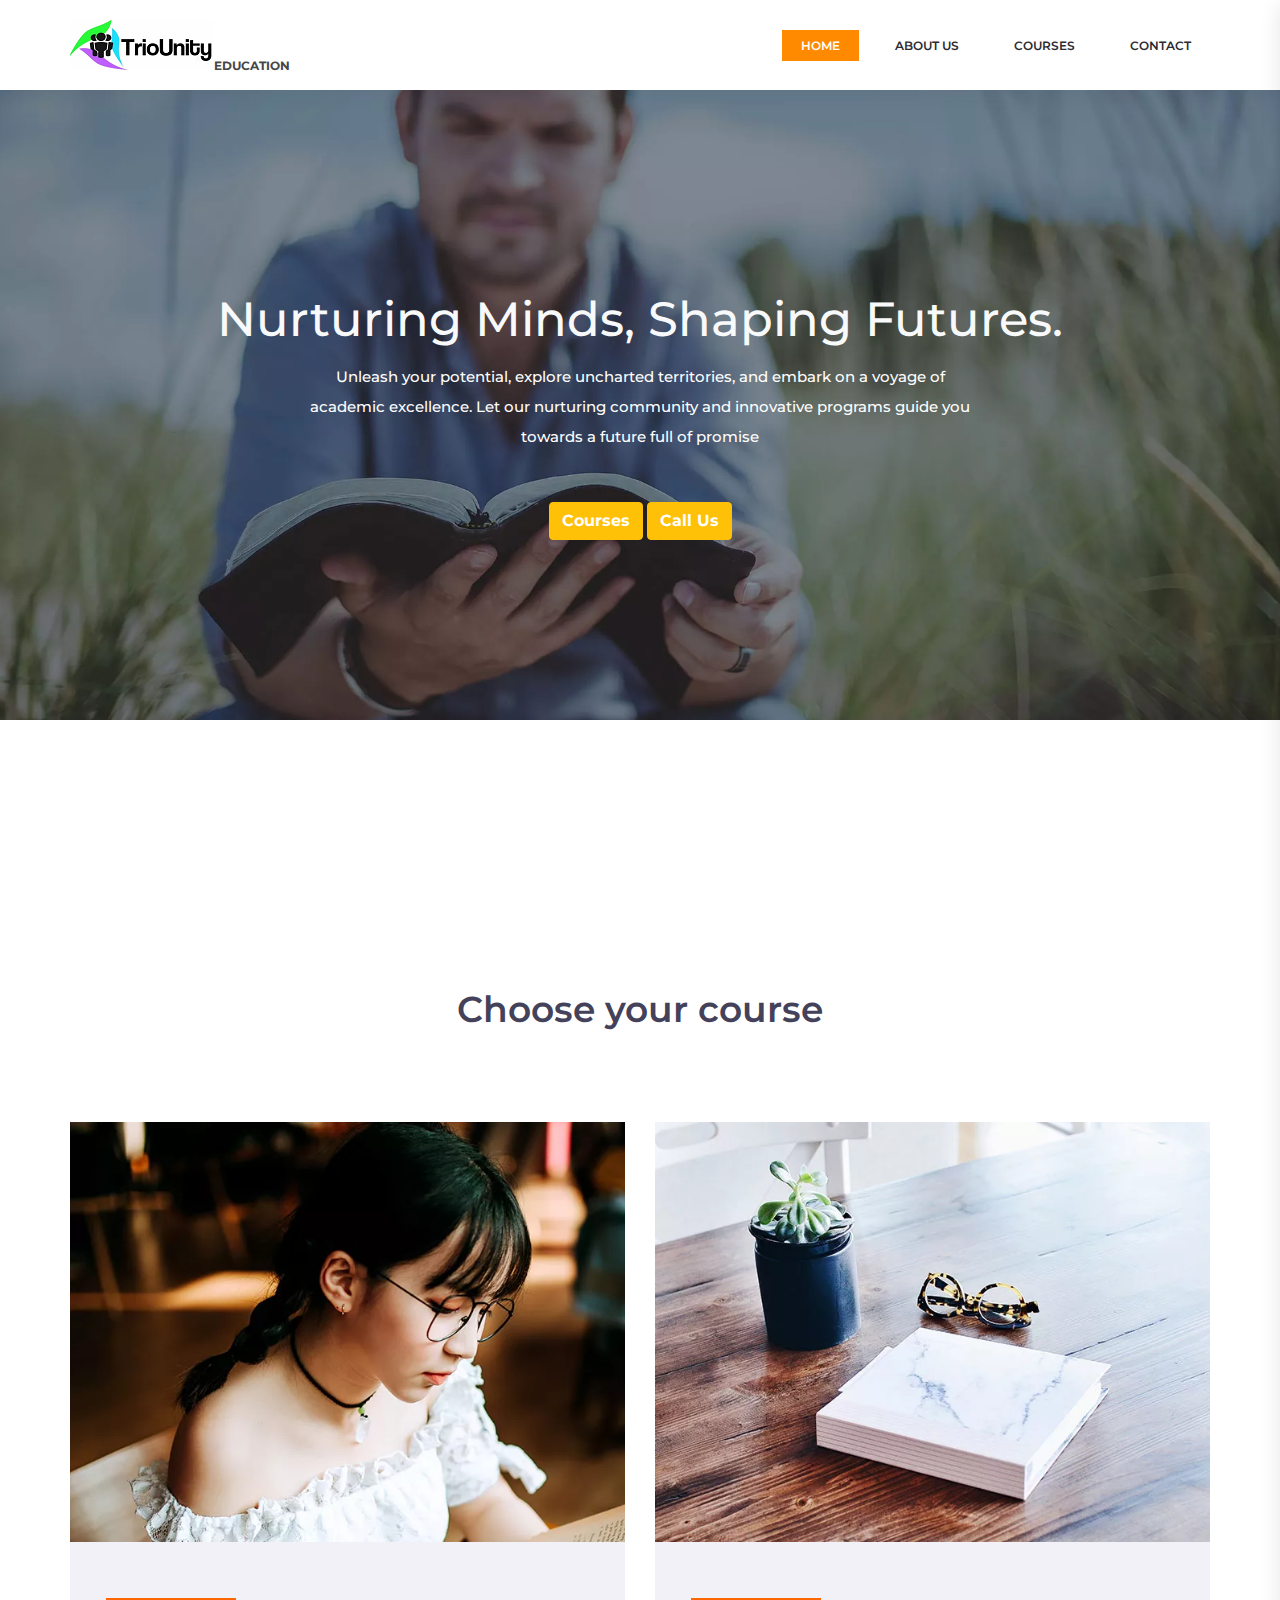
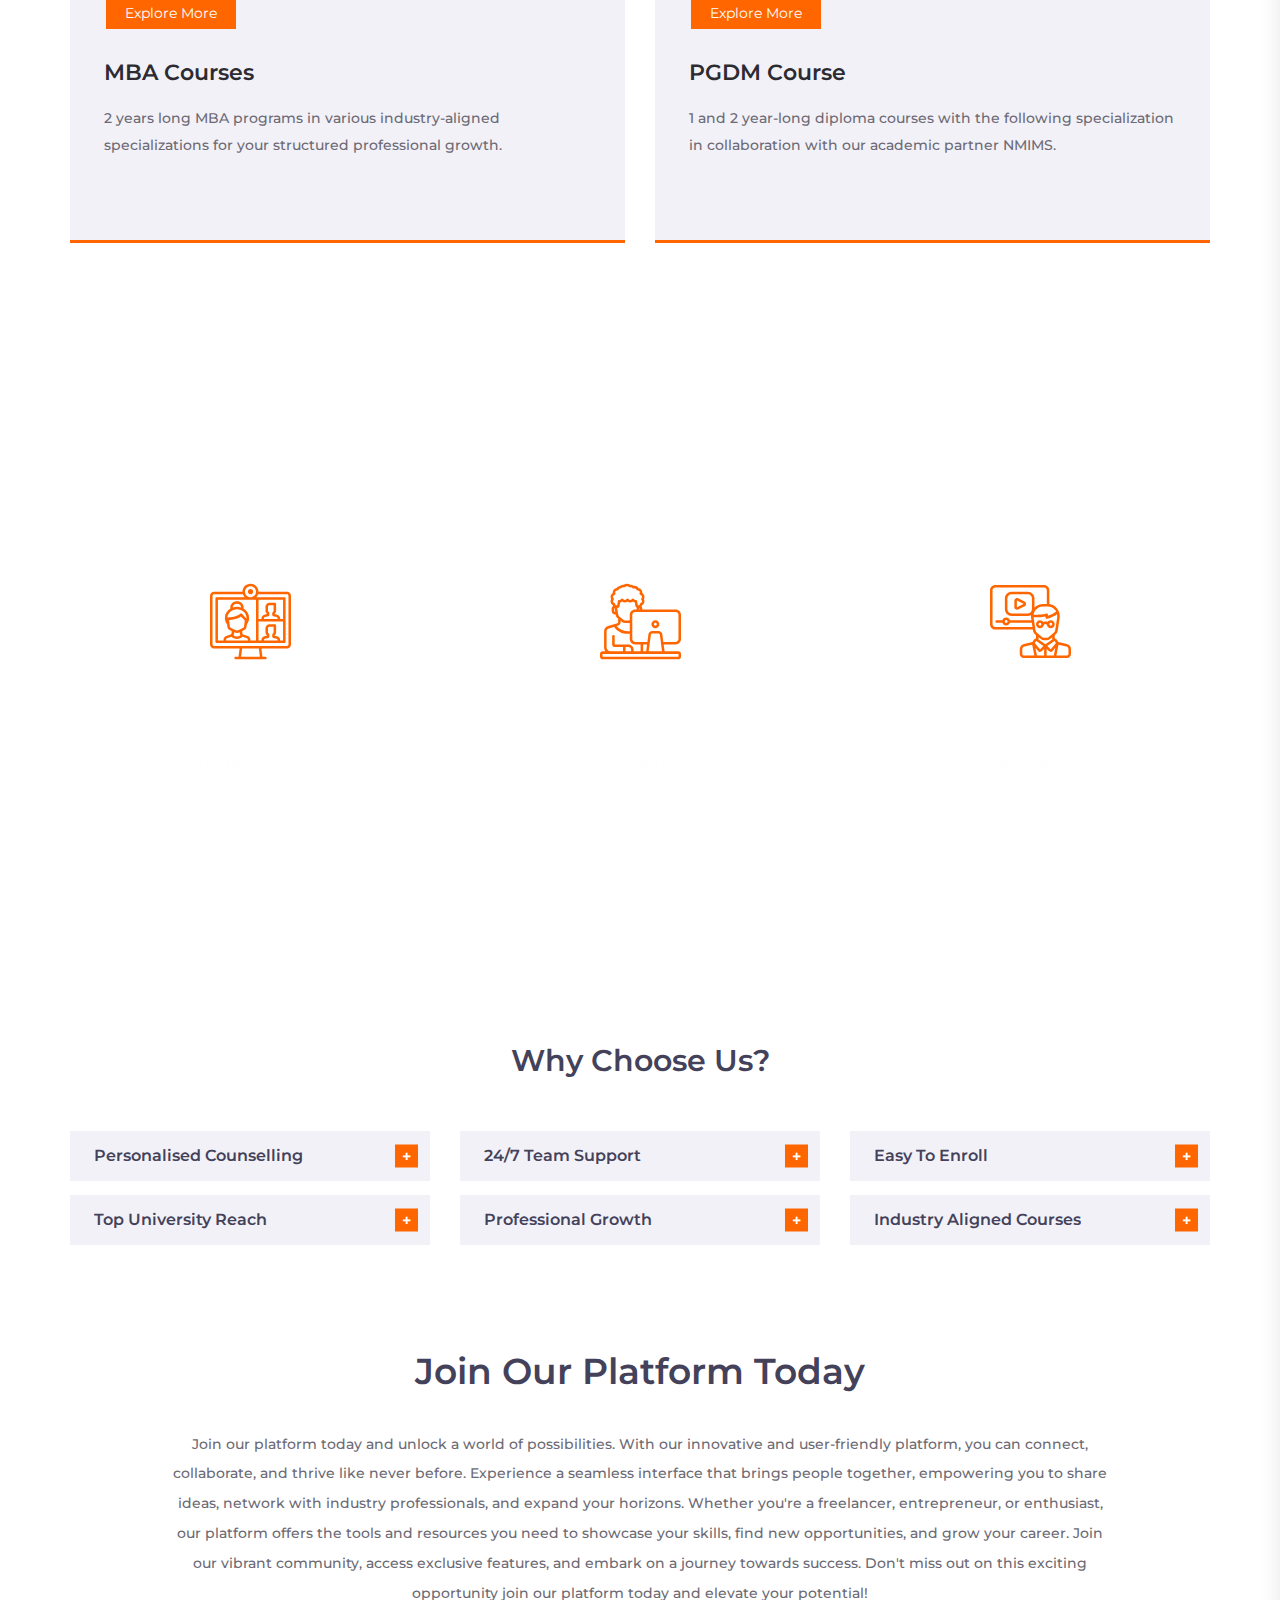
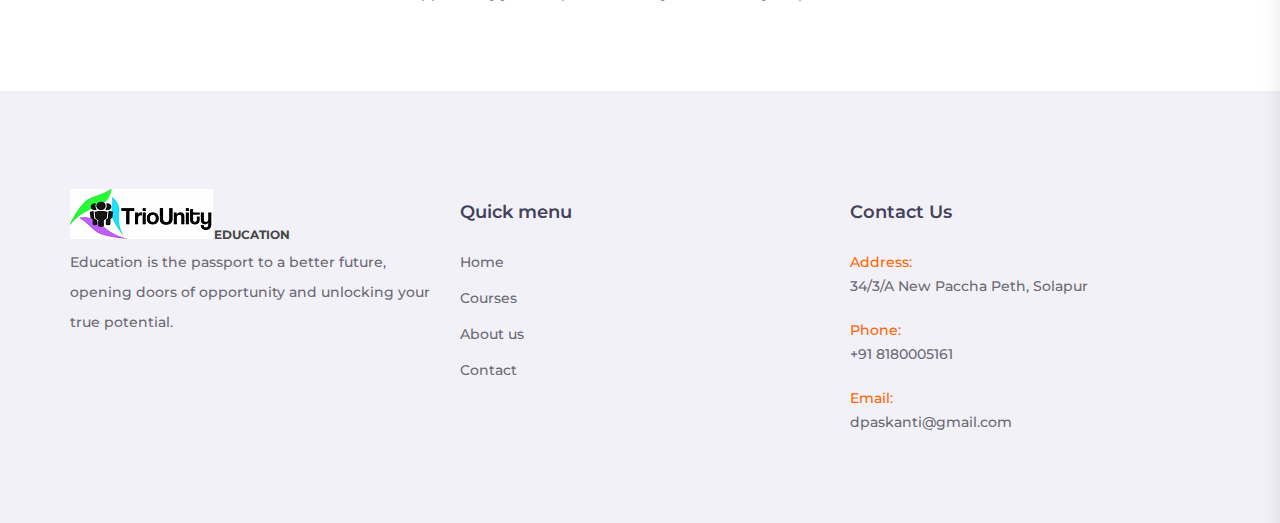
==== commit 8d8ce858: "changes" ====
--- a/index.html
+++ b/index.html
@@ -185,7 +185,7 @@
          <div class="home">
             <div class="home_slider_container">
                <div class="owl-carousel owl-theme home_slider">
-                  <div class="owl-item">
+                  <div class="owl-item" style="height: 900px">
                      <div
                         class="home_slider_background"
                         style="background-image: url(images/index.jpg)"
@@ -195,9 +195,6 @@
                            <div class="row h-100">
                               <div class="col">
                                  <div class="home_content text-center">
-                                    <div class="home_logo">
-                                       <img src="images/home_logo.png" alt="" />
-                                    </div>
                                     <div class="logo_text"></div>
                                     <div class="home_text">
                                        <h1 class="text-light">
@@ -229,7 +226,7 @@
                                                 color: white;
                                                 font-weight: bold;
                                              "
-                                             href="#"
+                                             href="tel:8180005161"
                                              >Call Us</a
                                           >
                                        </div>
@@ -239,16 +236,6 @@
                            </div>
                         </div>
                      </div>
-                  </div>
-               </div>
-            </div>
-         </div>
-
-         <div class="featured">
-            <div class="container">
-               <div class="row">
-                  <div class="col">
-                     <!-- <div class="featured_container"></div> -->
                   </div>
                </div>
             </div>
--- a/styles/courses_responsive.css
+++ b/styles/courses_responsive.css
@@ -25,412 +25,328 @@
 1. 1600px
 ************/
 
-@media only screen and (max-width: 1600px)
-{
-	
+@media only screen and (max-width: 1600px) {
 }
 
 /************
 2. 1440px
 ************/
 
-@media only screen and (max-width: 1440px)
-{
-	
+@media only screen and (max-width: 1440px) {
 }
 
 /************
 3. 1380px
 ************/
 
-@media only screen and (max-width: 1380px)
-{
-	
+@media only screen and (max-width: 1380px) {
 }
 
 /************
 3. 1280px
 ************/
 
-@media only screen and (max-width: 1280px)
-{
-	
+@media only screen and (max-width: 1280px) {
 }
 
 /************
 4. 1199px
 ************/
 
-@media only screen and (max-width: 1199px)
-{
-	.footer_contact_info
-	{
-		padding-right: 0px;
-	}
+@media only screen and (max-width: 1199px) {
+   .footer_contact_info {
+      padding-right: 0px;
+   }
 }
 
 /************
 4. 1100px
 ************/
 
-@media only screen and (max-width: 1100px)
-{
-	
+@media only screen and (max-width: 1100px) {
 }
 
 /************
 5. 1024px
 ************/
 
-@media only screen and (max-width: 1024px)
-{
-	
+@media only screen and (max-width: 1024px) {
 }
 
 /************
 6. 991px
 ************/
 
-@media only screen and (max-width: 991px)
-{
-	.main_nav
-	{
-		display: none;
-	}
-	.hamburger
-	{
-		display: inline-block;
-		margin-left: 25px;
-		vertical-align: middle;
-	}
-	.top_bar_contact_list li > div
-	{
-		font-size: 10px;
-	}
-	.top_bar_contact_list li:first-child
-	{
-		margin-right: 32px !important;
-	}
-	.top_bar_contact_list li:not(:last-child)
-	{
-		margin-right: 23px !important;
-	}
-	.top_bar_login ul li a
-	{
-		font-size: 10px;
-	}
-	.featured_col:first-child
-	{
-		padding-right: 15px;
-	}
-	.featured_col:last-child
-	{
-		padding-left: 15px;
-	}
-	.featured_background
-	{
-		height: 354px;
-	}
-	.footer_col:not(:last-child)
-	{
-		margin-bottom: 80px;
-	}
+@media only screen and (max-width: 991px) {
+   .main_nav {
+      display: none;
+   }
+   .hamburger {
+      display: inline-block;
+      margin-left: 25px;
+      vertical-align: middle;
+   }
+   .top_bar_contact_list li > div {
+      font-size: 10px;
+   }
+   .top_bar_contact_list li:first-child {
+      margin-right: 32px !important;
+   }
+   .top_bar_contact_list li:not(:last-child) {
+      margin-right: 23px !important;
+   }
+   .top_bar_login ul li a {
+      font-size: 10px;
+   }
+   .featured_col:first-child {
+      padding-right: 15px;
+   }
+   .featured_col:last-child {
+      padding-left: 15px;
+   }
+   .featured_background {
+      height: 354px;
+   }
+   .footer_col:not(:last-child) {
+      margin-bottom: 80px;
+   }
 }
 
 /************
 7. 959px
 ************/
 
-@media only screen and (max-width: 959px)
-{
-	
+@media only screen and (max-width: 959px) {
 }
 
 /************
 8. 880px
 ************/
 
-@media only screen and (max-width: 880px)
-{
-	
+@media only screen and (max-width: 880px) {
 }
 
 /************
 9. 768px
 ************/
 
-@media only screen and (max-width: 768px)
-{
-	
+@media only screen and (max-width: 768px) {
 }
 
 /************
 10. 767px
 ************/
 
-@media only screen and (max-width: 767px)
-{
-	.top_bar
-	{
-		display: none;
-	}
-	.header.scrolled
-	{
-		top: 0px;
-	}
-	.search_button
-	{
-		display: none;
-	}
-	.home
-	{
-		height: 370px;
-	}
-	.home_title
-	{
-		font-size: 36px;
-	}
-	.course_search_form > div
-	{
-		width: 100%;
-		margin-bottom: 15px;
-	}
+@media only screen and (max-width: 767px) {
+   .top_bar {
+      display: none;
+   }
+   .header.scrolled {
+      top: 0px;
+   }
+   .search_button {
+      display: none;
+   }
+   .home {
+      height: 370px;
+   }
+   .home_title {
+      font-size: 36px;
+   }
+   .course_search_form > div {
+      width: 100%;
+      margin-bottom: 15px;
+   }
 }
 
 /************
 11. 575px
 ************/
 
-@media only screen and (max-width: 575px)
-{
-	p
-	{
-		font-size: 13px;
-	}
-	h2
-	{
-		font-size: 20px;
-	}
-	.section_title h2
-	{
-		font-size: 20px;
-	}
-	.section_subtitle
-	{
-		font-size: 13px;
-		margin-top: 47px;
-	}
-	.menu
-	{
-		width: 100%;
-		right: -100%;
-		padding-left: 30px;
-		padding-right: 30px;
-		padding-top: 80px;
-	}
-	.menu_nav ul li a
-	{
-		font-size: 14px;
-	}
-	.menu_close_container
-	{
-		right: 30px;
-	}
-	.menu .search
-	{
-		margin-bottom: 54px;
-	}
-	.menu .search_input
-	{
-		height: 32px;
-	}
-	.menu .search_input::-webkit-input-placeholder
-	{
-		font-size: 12px !important;
-	}
-	.menu .search_input:-moz-placeholder
-	{
-		font-size: 12px !important;
-	}
-	.menu .search_input::-moz-placeholder
-	{
-		font-size: 12px !important;
-	} 
-	.menu .search_input:-ms-input-placeholder
-	{ 
-		font-size: 12px !important;
-	}
-	.menu .search_input::input-placeholder
-	{
-		font-size: 12px !important;
-	}
-	.menu_extra
-	{
-		right: 30px;
-		bottom: 15px;
-	}
-	.menu_phone, .menu_social
-	{
-		font-size: 9px;
-	}
-	.menu_social
-	{
-		margin-top: 2px;
-	}
-	.header_search_button i
-	{
-		font-size: 14px;
-	}
-	.button_arrow
-	{
-		height: 47px;
-	}
-	.header_content
-	{
-		height: 50px;
-	}
-	.header.scrolled .header_content
-	{
-		height: 50px;
-	}
-	.logo_img
-	{
-		width: 40px;
-	}
-	.logo_img img
-	{
-		max-width: 100%;
-	}
-	.logo_text
-	{
-		font-size: 12px;
-		-webkit-transform: translateY(-1px);
-		-moz-transform: translateY(-1px);
-		-ms-transform: translateY(-1px);
-		-o-transform: translateY(-1px);
-		transform: translateY(-1px);
-	}
-	.home
-	{
-		height: 260px;
-	}
-	.home_container
-	{
-		bottom: 71px;
-	}
-	.home_title
-	{
-		font-size: 24px;
-	}
-	.breadcrumbs
-	{
-		margin-top: 10px;
-	}
-	.featured_content
-	{
-		padding-left: 30px;
-		padding-right: 30px;
-		padding-top: 40px;
-		padding-bottom: 40px;
-	}
-	.featured_text,
-	.course_text
-	{
-		font-size: 13px;
-	}
-	.featured_tag,
-	.course_tag
-	{
-		height: 27px;
-	}
-	.featured_tag a,
-	.course_tag a
-	{
-		font-size: 12px;
-		line-height: 27px;
-		padding-left: 18px;
-		padding-right: 18px;
-	}
-	.featured_author_name,
-	.course_author_name
-	{
-		margin-left: 8px;
-	}
-	.featured_author_name, .featured_author_name a,
-	.featured_sales,
-	.course_author_name, .course_author_name a,
-	.course_sales
-	{
-		font-size: 10px;
-	}
-	.course_body
-	{
-		padding-left: 30px;
-		padding-right: 30px;
-		padding-top: 45px;
-	}
-	.course_title h3 a
-	{
-		font-size: 18px;
-	}
-	.course_price
-	{
-		font-size: 12px;
-	}
-	.course_price span
-	{
-		font-size: 14px;
-		-webkit-transform: translateY(1px);
-	    -moz-transform: translateY(1px);
-	    -ms-transform: translateY(1px);
-	    -o-transform: translateY(1px);
-	    transform: translateY(1px);
-	}
+@media only screen and (max-width: 575px) {
+   p {
+      font-size: 13px;
+   }
+   h2 {
+      font-size: 20px;
+   }
+   .section_title h2 {
+      font-size: 20px;
+   }
+   .section_subtitle {
+      font-size: 13px;
+      margin-top: 47px;
+   }
+   .menu {
+      width: 100%;
+      right: -100%;
+      padding-left: 30px;
+      padding-right: 30px;
+      padding-top: 80px;
+   }
+   .menu_nav ul li a {
+      font-size: 14px;
+   }
+   .menu_close_container {
+      right: 30px;
+   }
+   .menu .search {
+      margin-bottom: 54px;
+   }
+   .menu .search_input {
+      height: 32px;
+   }
+   .menu .search_input::-webkit-input-placeholder {
+      font-size: 12px !important;
+   }
+   .menu .search_input:-moz-placeholder {
+      font-size: 12px !important;
+   }
+   .menu .search_input::-moz-placeholder {
+      font-size: 12px !important;
+   }
+   .menu .search_input:-ms-input-placeholder {
+      font-size: 12px !important;
+   }
+   .menu .search_input::input-placeholder {
+      font-size: 12px !important;
+   }
+   .menu_extra {
+      right: 30px;
+      bottom: 15px;
+   }
+   .menu_phone,
+   .menu_social {
+      font-size: 9px;
+   }
+   .menu_social {
+      margin-top: 2px;
+   }
+   .header_search_button i {
+      font-size: 14px;
+   }
+   .button_arrow {
+      height: 47px;
+   }
+   .header_content {
+      height: 50px;
+   }
+   .header.scrolled .header_content {
+      height: 50px;
+   }
+   .logo_img {
+      width: 40px;
+   }
+   .logo_img img {
+      max-width: 100%;
+   }
+   .logo_text {
+      font-size: 6px;
+      -webkit-transform: translateY(-1px);
+      -moz-transform: translateY(-1px);
+      -ms-transform: translateY(-1px);
+      -o-transform: translateY(-1px);
+      transform: translateY(-1px);
+   }
+   .home {
+      height: 260px;
+   }
+   .home_container {
+      bottom: 71px;
+   }
+   .home_title {
+      font-size: 24px;
+   }
+   .breadcrumbs {
+      margin-top: 10px;
+   }
+   .featured_content {
+      padding-left: 30px;
+      padding-right: 30px;
+      padding-top: 40px;
+      padding-bottom: 40px;
+   }
+   .featured_text,
+   .course_text {
+      font-size: 13px;
+   }
+   .featured_tag,
+   .course_tag {
+      height: 27px;
+   }
+   .featured_tag a,
+   .course_tag a {
+      font-size: 12px;
+      line-height: 27px;
+      padding-left: 18px;
+      padding-right: 18px;
+   }
+   .featured_author_name,
+   .course_author_name {
+      margin-left: 8px;
+   }
+   .featured_author_name,
+   .featured_author_name a,
+   .featured_sales,
+   .course_author_name,
+   .course_author_name a,
+   .course_sales {
+      font-size: 10px;
+   }
+   .course_body {
+      padding-left: 30px;
+      padding-right: 30px;
+      padding-top: 45px;
+   }
+   .course_title h3 a {
+      font-size: 18px;
+   }
+   .course_price {
+      font-size: 12px;
+   }
+   .course_price span {
+      font-size: 14px;
+      -webkit-transform: translateY(1px);
+      -moz-transform: translateY(1px);
+      -ms-transform: translateY(1px);
+      -o-transform: translateY(1px);
+      transform: translateY(1px);
+   }
 }
 
 /************
 11. 539px
 ************/
 
-@media only screen and (max-width: 539px)
-{
-	
+@media only screen and (max-width: 539px) {
 }
 
 /************
 12. 480px
 ************/
 
-@media only screen and (max-width: 480px)
-{
-	.home_title
-	{
-		font-size: 24px;
-	}
-	.home_subtitle
-	{
-		font-size: 13px;
-	}
-	.featured_title h3 a
-	{
-		font-size: 18px;
-	}
+@media only screen and (max-width: 480px) {
+   .home_title {
+      font-size: 24px;
+   }
+   .home_subtitle {
+      font-size: 13px;
+   }
+   .featured_title h3 a {
+      font-size: 18px;
+   }
 }
 
 /************
 13. 479px
 ************/
 
-@media only screen and (max-width: 479px)
-{
-	
+@media only screen and (max-width: 479px) {
 }
 
 /************
 14. 400px
 ************/
 
-@media only screen and (max-width: 400px)
-{
-	
-}+@media only screen and (max-width: 400px) {
+}
--- a/styles/main_styles.css
+++ b/styles/main_styles.css
@@ -797,7 +797,7 @@
    top: 0;
    left: 0;
    width: 100%;
-   height: 100%;
+   height: 80%;
    background-repeat: no-repeat;
    background-size: cover;
    background-position: center center;
--- a/styles/responsive.css
+++ b/styles/responsive.css
@@ -276,7 +276,7 @@
       max-width: 100%;
    }
    .logo_text {
-      font-size: 12px;
+      font-size: 6px;
       -webkit-transform: translateY(-1px);
       -moz-transform: translateY(-1px);
       -ms-transform: translateY(-1px);
@@ -345,7 +345,7 @@
    .course_body {
       padding-left: 30px;
       padding-right: 30px;
-      padding-top: 45px;
+      padding-top: 15px;
    }
    .course_title h3 a {
       font-size: 18px;
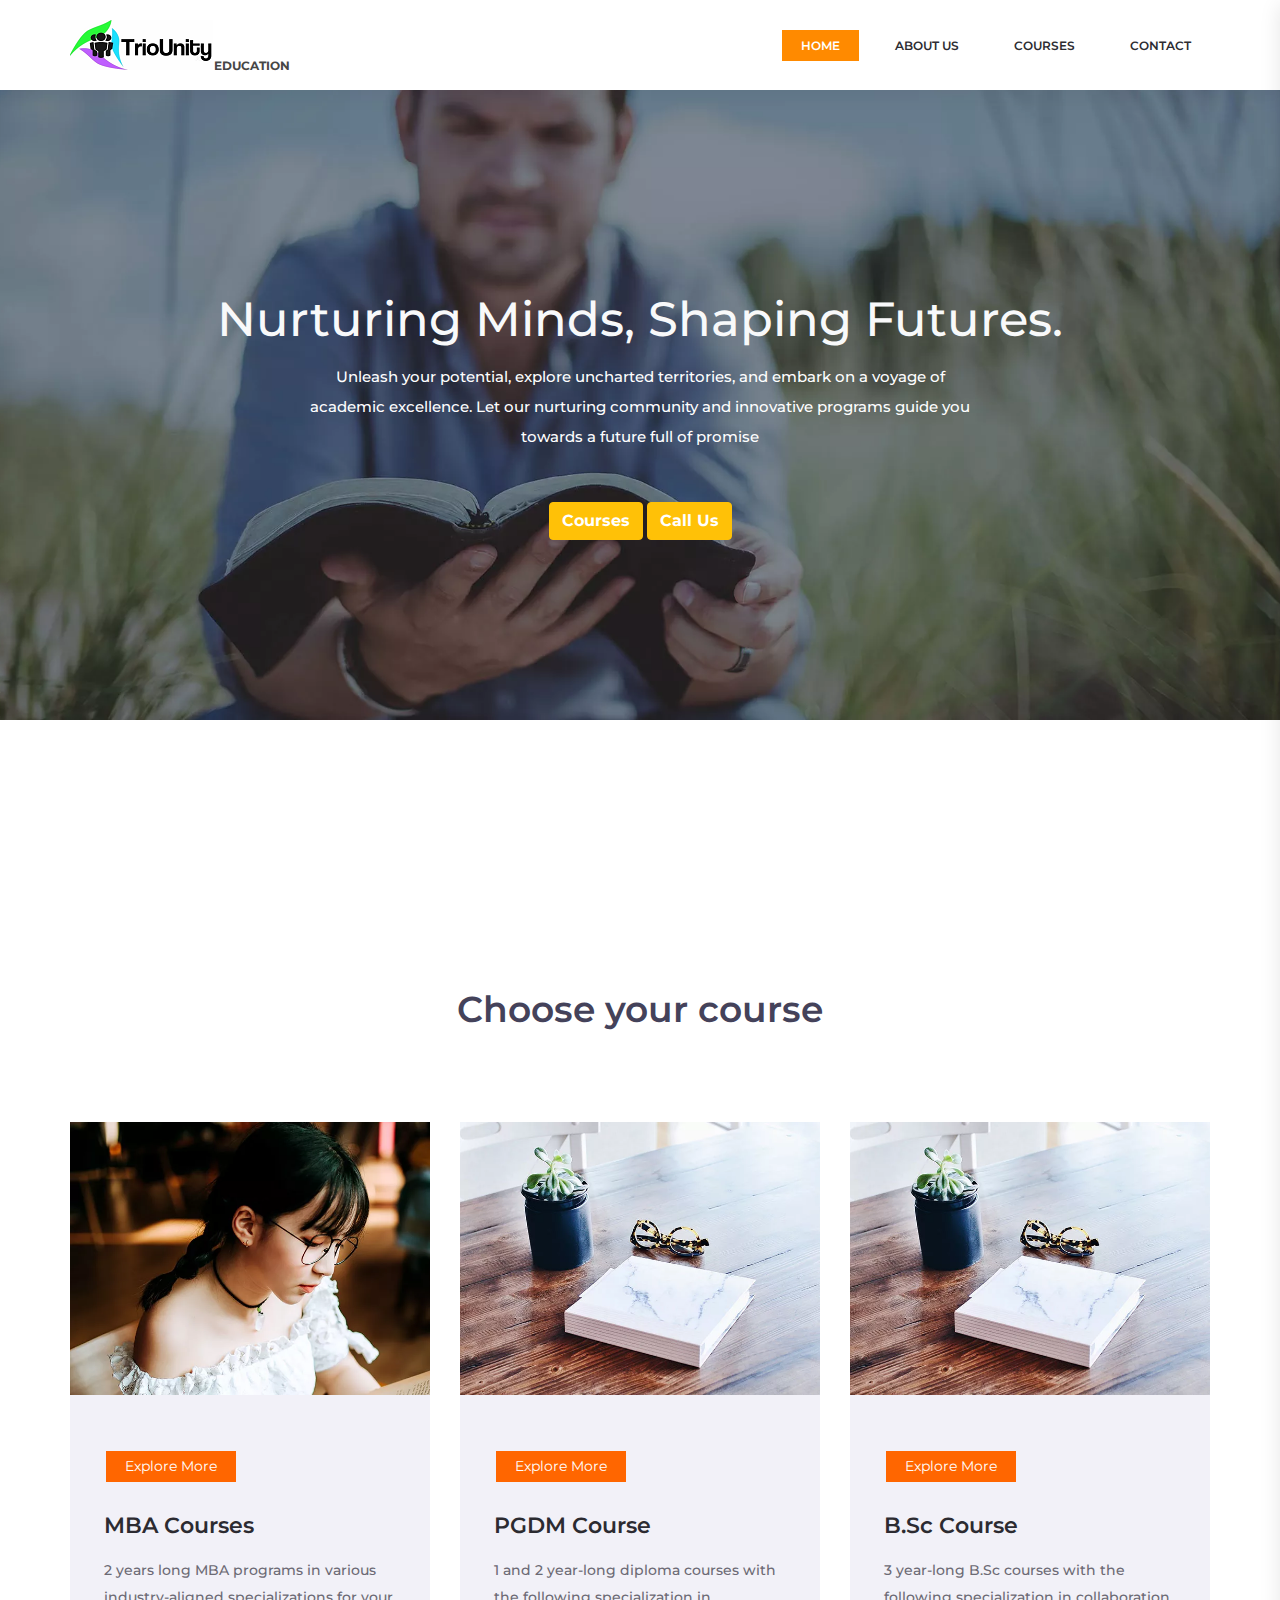
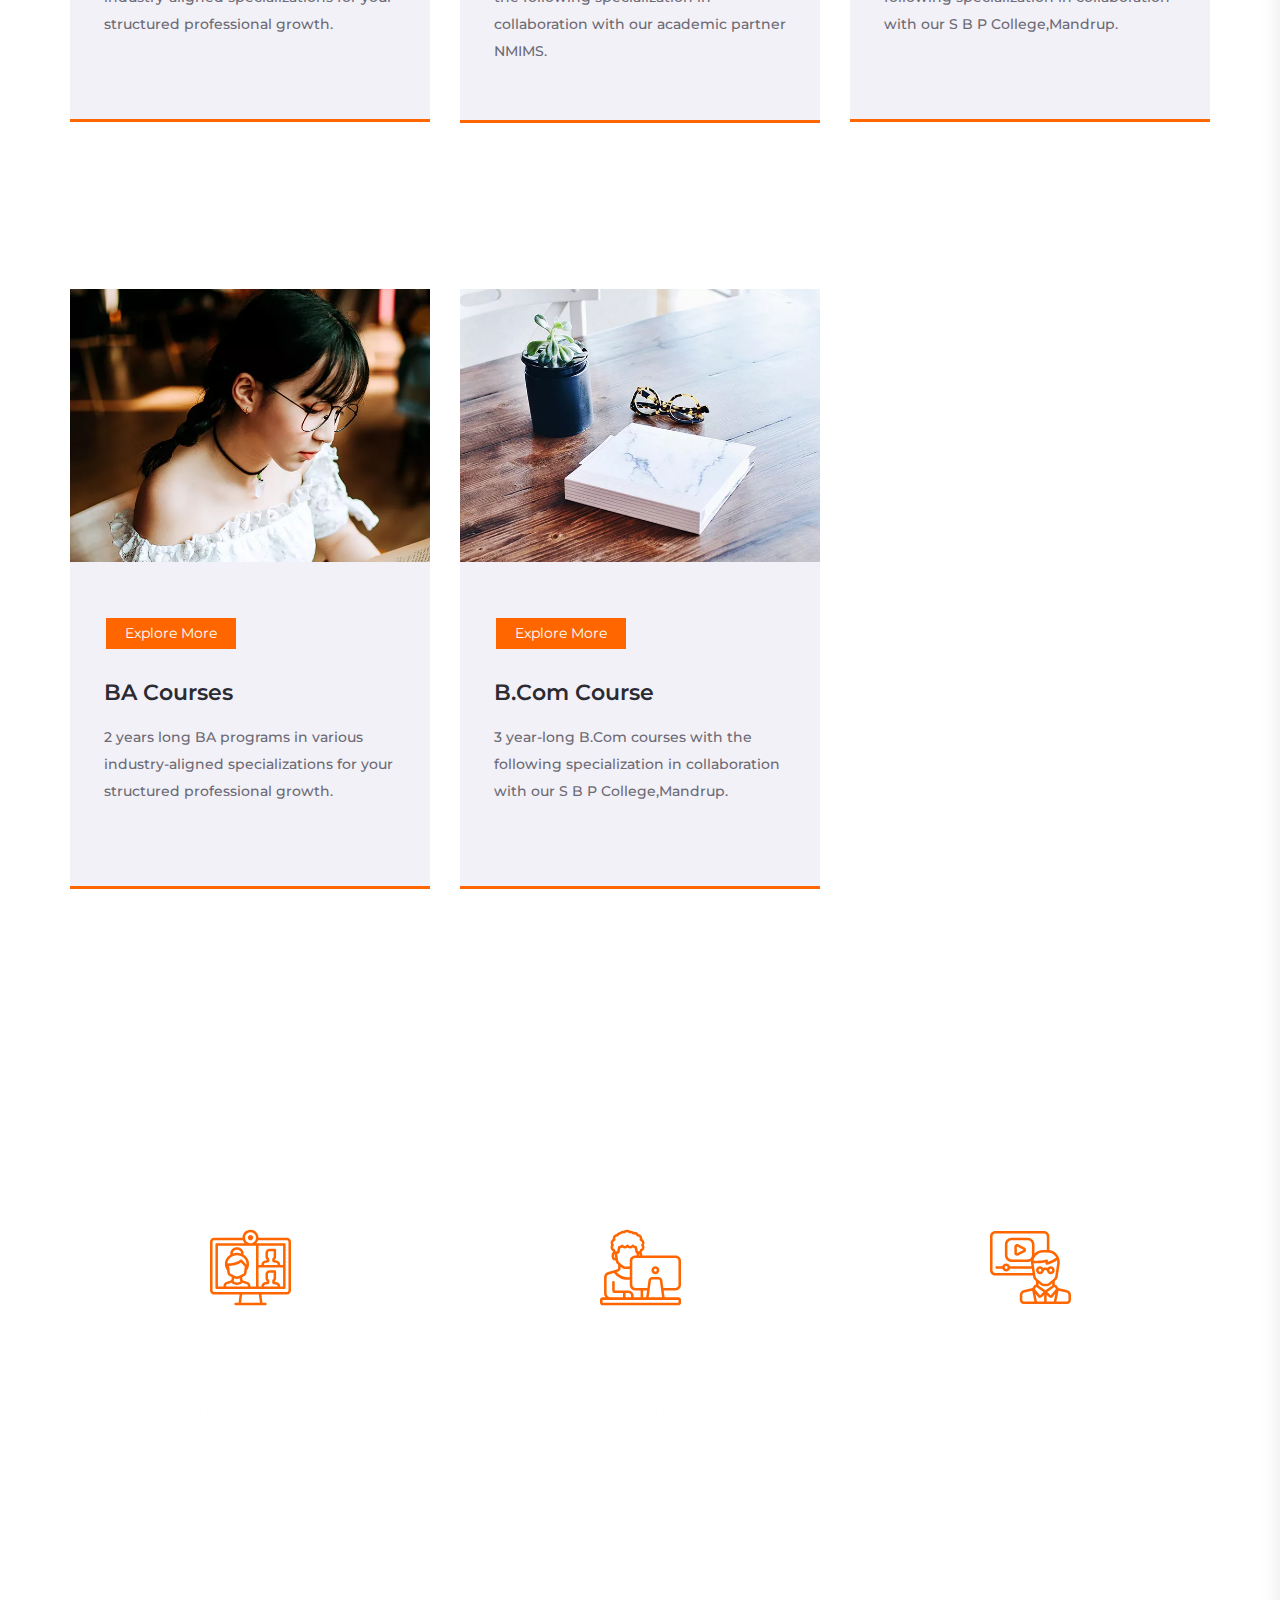
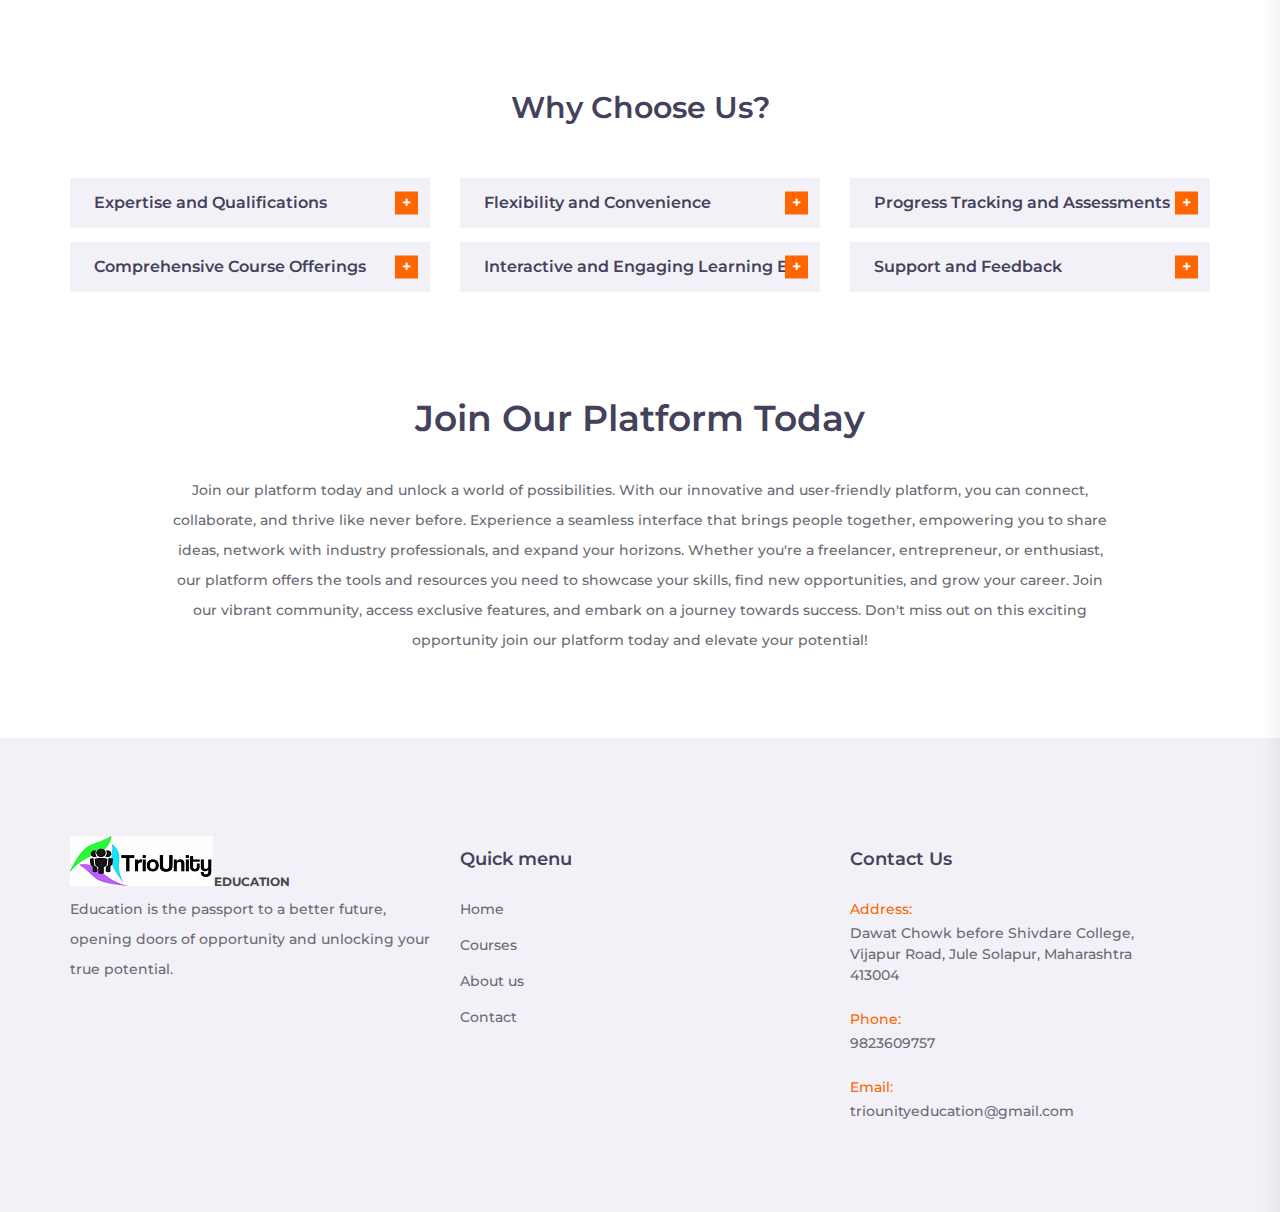
==== commit 21326591: "Padding" ====
--- a/index.html
+++ b/index.html
@@ -226,7 +226,7 @@
                                                 color: white;
                                                 font-weight: bold;
                                              "
-                                             href="tel:8180005161"
+                                             href="tel:9823609757"
                                              >Call Us</a
                                           >
                                        </div>
@@ -252,7 +252,7 @@
                </div>
 
                <div class="row courses_row">
-                  <div class="col-lg-6 col-md-6">
+                  <div class="col-lg-4 col-md-4">
                      <div class="course">
                         <div class="course_image">
                            <img src="images/course_1.jpg" alt="" />
@@ -282,12 +282,12 @@
                      </div>
                   </div>
 
-                  <div class="col-lg-6 col-md-6">
+                  <div class="col-lg-4 col-md-4">
                      <div class="course">
                         <div class="course_image">
                            <img src="images/course_2.jpg" alt="" />
                         </div>
-                        <div class="course_body">
+                        <div class="course_body" style="padding-bottom: 25px">
                            <div
                               class="course_header d-flex flex-row align-items-center justify-content-start"
                            >
@@ -304,6 +304,98 @@
                               1 and 2 year-long diploma courses with the
                               following specialization in collaboration with our
                               academic partner NMIMS.
+                           </div>
+                           <div
+                              class="course_footer d-flex align-items-center justify-content-start"
+                           ></div>
+                        </div>
+                     </div>
+                  </div>
+
+                  <div class="col-lg-4 col-md-4">
+                     <div class="course">
+                        <div class="course_image">
+                           <img src="images/course_2.jpg" alt="" />
+                        </div>
+                        <div class="course_body">
+                           <div
+                              class="course_header d-flex flex-row align-items-center justify-content-start"
+                           >
+                              <div class="course_tag">
+                                 <a href="courses.html">Explore More</a>
+                              </div>
+                           </div>
+                           <div class="course_title">
+                              <h3>
+                                 <a href="courses.html">B.Sc Course</a>
+                              </h3>
+                           </div>
+                           <div class="course_text">
+                              3 year-long B.Sc courses with the following
+                              specialization in collaboration with our S B P
+                              College,Mandrup.
+                           </div>
+                           <div
+                              class="course_footer d-flex align-items-center justify-content-start"
+                           ></div>
+                        </div>
+                     </div>
+                  </div>
+               </div>
+
+               <div class="row courses_row">
+                  <div class="col-lg-4 col-md-4">
+                     <div class="course">
+                        <div class="course_image">
+                           <img src="images/course_1.jpg" alt="" />
+                        </div>
+                        <div class="course_body">
+                           <div
+                              class="course_header d-flex flex-row align-items-center justify-content-start"
+                           >
+                              <div class="course_tag">
+                                 <a href="courses.html">Explore More</a>
+                              </div>
+                           </div>
+                           <div class="course_title">
+                              <h3>
+                                 <a href="courses.html">BA Courses</a>
+                              </h3>
+                           </div>
+                           <div class="course_text">
+                              2 years long BA programs in various
+                              industry-aligned specializations for your
+                              structured professional growth.
+                           </div>
+                           <div
+                              class="course_footer d-flex align-items-center justify-content-start"
+                           ></div>
+                        </div>
+                     </div>
+                  </div>
+
+                  <div class="col-lg-4 col-md-4">
+                     <div class="course">
+                        <div class="course_image">
+                           <img src="images/course_2.jpg" alt="" />
+                        </div>
+                        <div class="course_body">
+                           <div
+                              class="course_header d-flex flex-row align-items-center justify-content-start"
+                           >
+                              <div class="course_tag">
+                                 <a href="courses.html">Explore More</a>
+                              </div>
+                           </div>
+                           <div class="course_title">
+                              <h3>
+                                 <a href="courses.html">B.Com Course</a>
+                              </h3>
+                           </div>
+                           <div class="course_text">
+                              3 year-long B.Com courses with the following
+                              specialization in collaboration with our S B P
+                              College,Mandrup.
                            </div>
                            <div
                               class="course_footer d-flex align-items-center justify-content-start"
@@ -372,13 +464,17 @@
                            <div
                               class="accordion d-flex flex-row align-items-center"
                            >
-                              <div>Personalised Counselling</div>
+                              <div>Expertise and Qualifications</div>
                            </div>
                            <div class="accordion_panel" style="max-height: 0px">
                               <div>
                                  <p>
-                                    For paving a desired and proven learning
-                                    roadmap for you
+                                    Users are more likely to choose an education
+                                    platform or organization that demonstrates
+                                    expertise in their field. Highlighting the
+                                    qualifications, experience, and credentials
+                                    of your instructors, tutors, or content
+                                    creators can instill confidence in users
                                  </p>
                               </div>
                            </div>
@@ -387,13 +483,17 @@
                            <div
                               class="accordion d-flex flex-row align-items-center"
                            >
-                              <div>Top University Reach</div>
+                              <div>Comprehensive Course Offerings</div>
                            </div>
                            <div class="accordion_panel">
                               <div>
                                  <p>
-                                    For making your alma meter and profile
-                                    strong that stands apart
+                                    Users look for education platforms that
+                                    offer a wide range of courses or subjects to
+                                    meet their learning needs. Having a diverse
+                                    catalog of courses, covering various topics,
+                                    levels of difficulty, and learning formats
+                                    can attract and cater to a broader audience.
                                  </p>
                               </div>
                            </div>
@@ -407,13 +507,18 @@
                            <div
                               class="accordion d-flex flex-row align-items-center"
                            >
-                              <div>24/7 Team Support</div>
+                              <div>Flexibility and Convenience</div>
                            </div>
                            <div class="accordion_panel" style="max-height: 0px">
                               <div>
                                  <p>
-                                    For your assistance in case you need
-                                    anything during your program
+                                    Providing flexibility in terms of learning
+                                    options and schedules can be a significant
+                                    advantage. Users appreciate platforms that
+                                    offer self-paced learning, live or recorded
+                                    lectures, downloadable resources, and the
+                                    ability to access materials from anywhere at
+                                    any time
                                  </p>
                               </div>
                            </div>
@@ -422,13 +527,20 @@
                            <div
                               class="accordion d-flex flex-row align-items-center"
                            >
-                              <div>Professional Growth</div>
+                              <div>
+                                 Interactive and Engaging Learning Experience
+                              </div>
                            </div>
                            <div class="accordion_panel">
                               <div>
                                  <p>
-                                    Along with structured and aligned learning
-                                    engagements for your hike in the career
+                                    Users prefer platforms that offer
+                                    interactive and engaging learning
+                                    experiences. Incorporating multimedia
+                                    elements, interactive quizzes, virtual labs,
+                                    simulations, and other interactive features
+                                    can make the learning process more enjoyable
+                                    and effective
                                  </p>
                               </div>
                            </div>
@@ -442,13 +554,17 @@
                            <div
                               class="accordion d-flex flex-row align-items-center"
                            >
-                              <div>Easy To Enroll</div>
+                              <div>Progress Tracking and Assessments</div>
                            </div>
                            <div class="accordion_panel" style="max-height: 0px">
                               <div>
                                  <p>
-                                    100% Smooth & Hasslefree Process for you to
-                                    enroll and continue your learning
+                                    Offering tools for progress tracking and
+                                    assessments can help users measure their
+                                    learning outcomes. Features such as quizzes,
+                                    assignments, progress dashboards, and
+                                    certifications can motivate users and
+                                    provide a sense of accomplishment
                                  </p>
                               </div>
                            </div>
@@ -457,14 +573,16 @@
                            <div
                               class="accordion d-flex flex-row align-items-center"
                            >
-                              <div>Industry Aligned Courses</div>
+                              <div>Support and Feedback</div>
                            </div>
                            <div class="accordion_panel">
                               <div>
                                  <p>
-                                    Among the top demanding course offerings for
-                                    mapping you to take advantage of ecosystem
-                                    growth
+                                    Users value platforms that provide strong
+                                    support and feedback mechanisms. This can
+                                    include access to instructors or mentors,
+                                    discussion forums, chat support, or timely
+                                    responses to queries or concerns
                                  </p>
                               </div>
                            </div>
@@ -547,19 +665,18 @@
                            <div class="footer_contact_item">
                               <div class="footer_contact_title">Address:</div>
                               <div class="footer_contact_line">
-                                 34/3/A New Paccha Peth, Solapur
+                                 Dawat Chowk before Shivdare College, Vijapur
+                                 Road, Jule Solapur, Maharashtra 413004
                               </div>
                            </div>
                            <div class="footer_contact_item">
                               <div class="footer_contact_title">Phone:</div>
-                              <div class="footer_contact_line">
-                                 +91 8180005161
-                              </div>
+                              <div class="footer_contact_line">9823609757</div>
                            </div>
                            <div class="footer_contact_item">
                               <div class="footer_contact_title">Email:</div>
                               <div class="footer_contact_line">
-                                 dpaskanti@gmail.com
+                                 triounityeducation@gmail.com
                               </div>
                            </div>
                         </div>
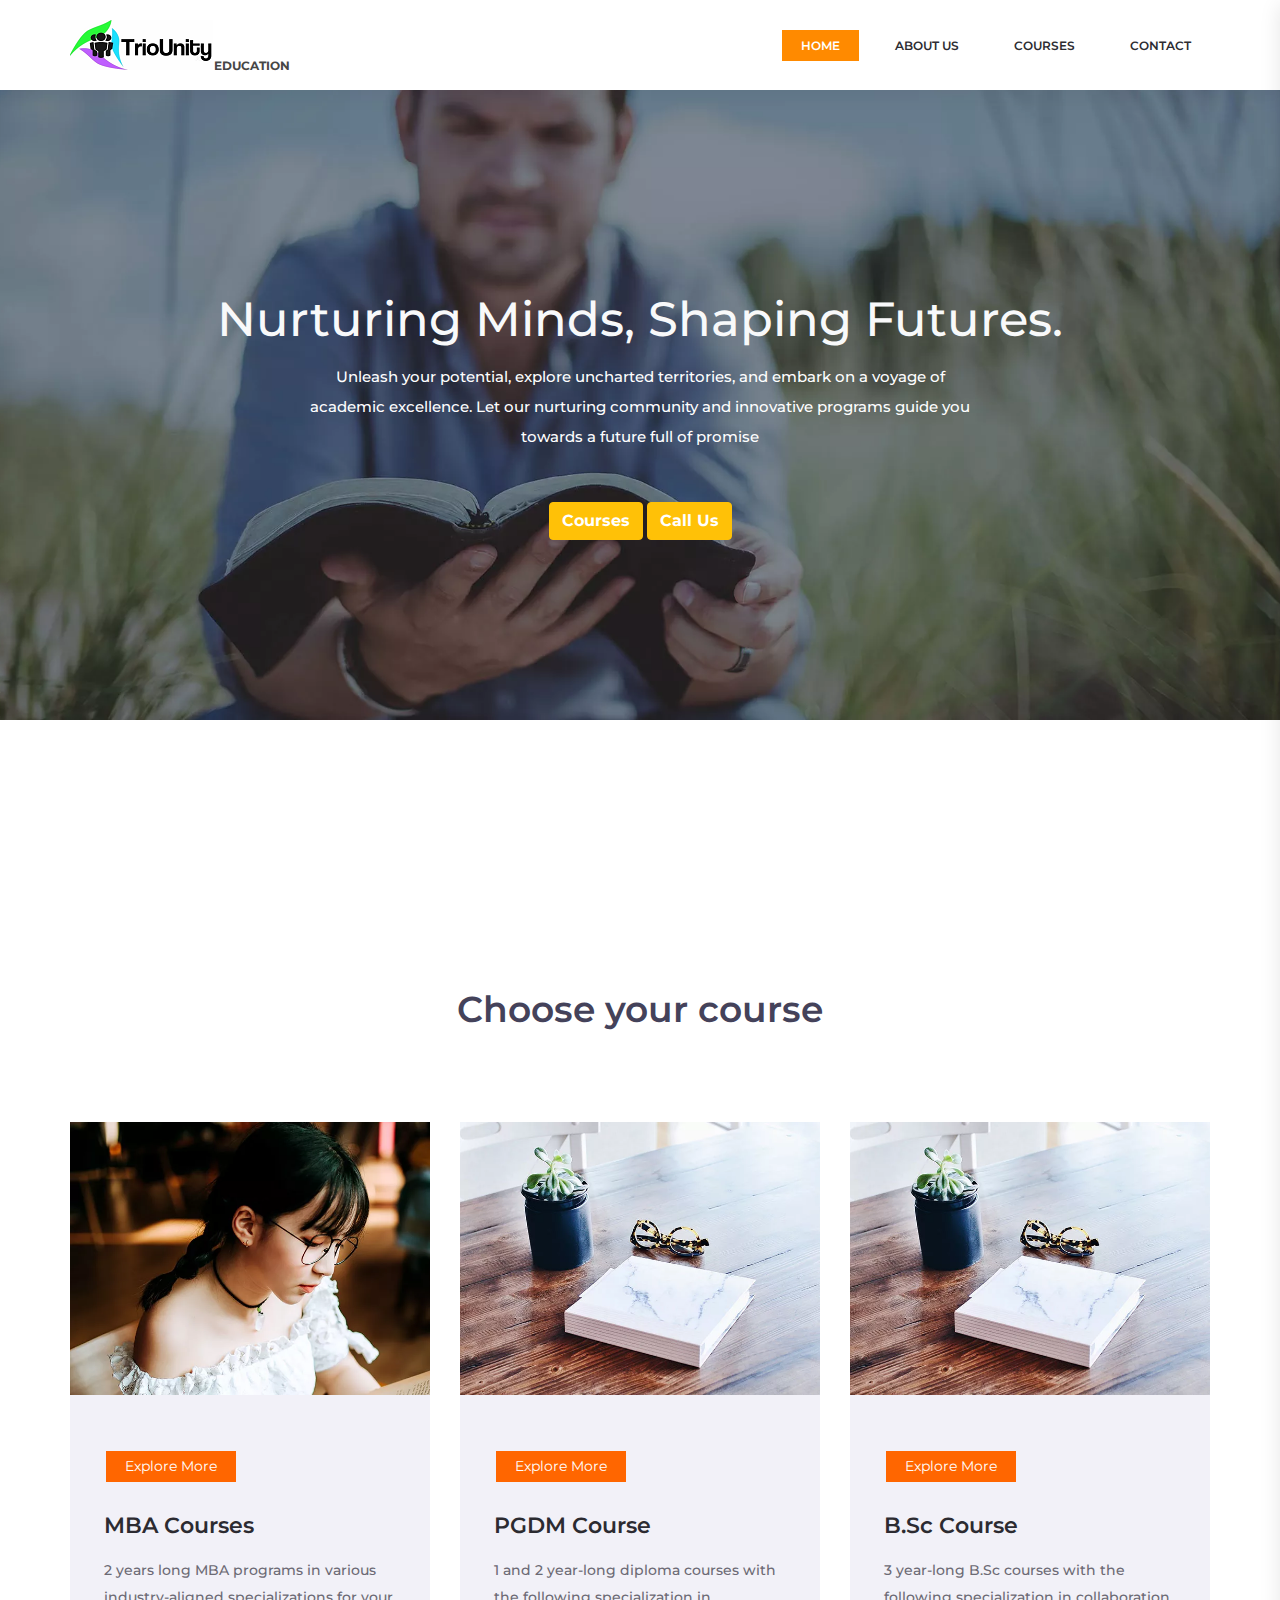
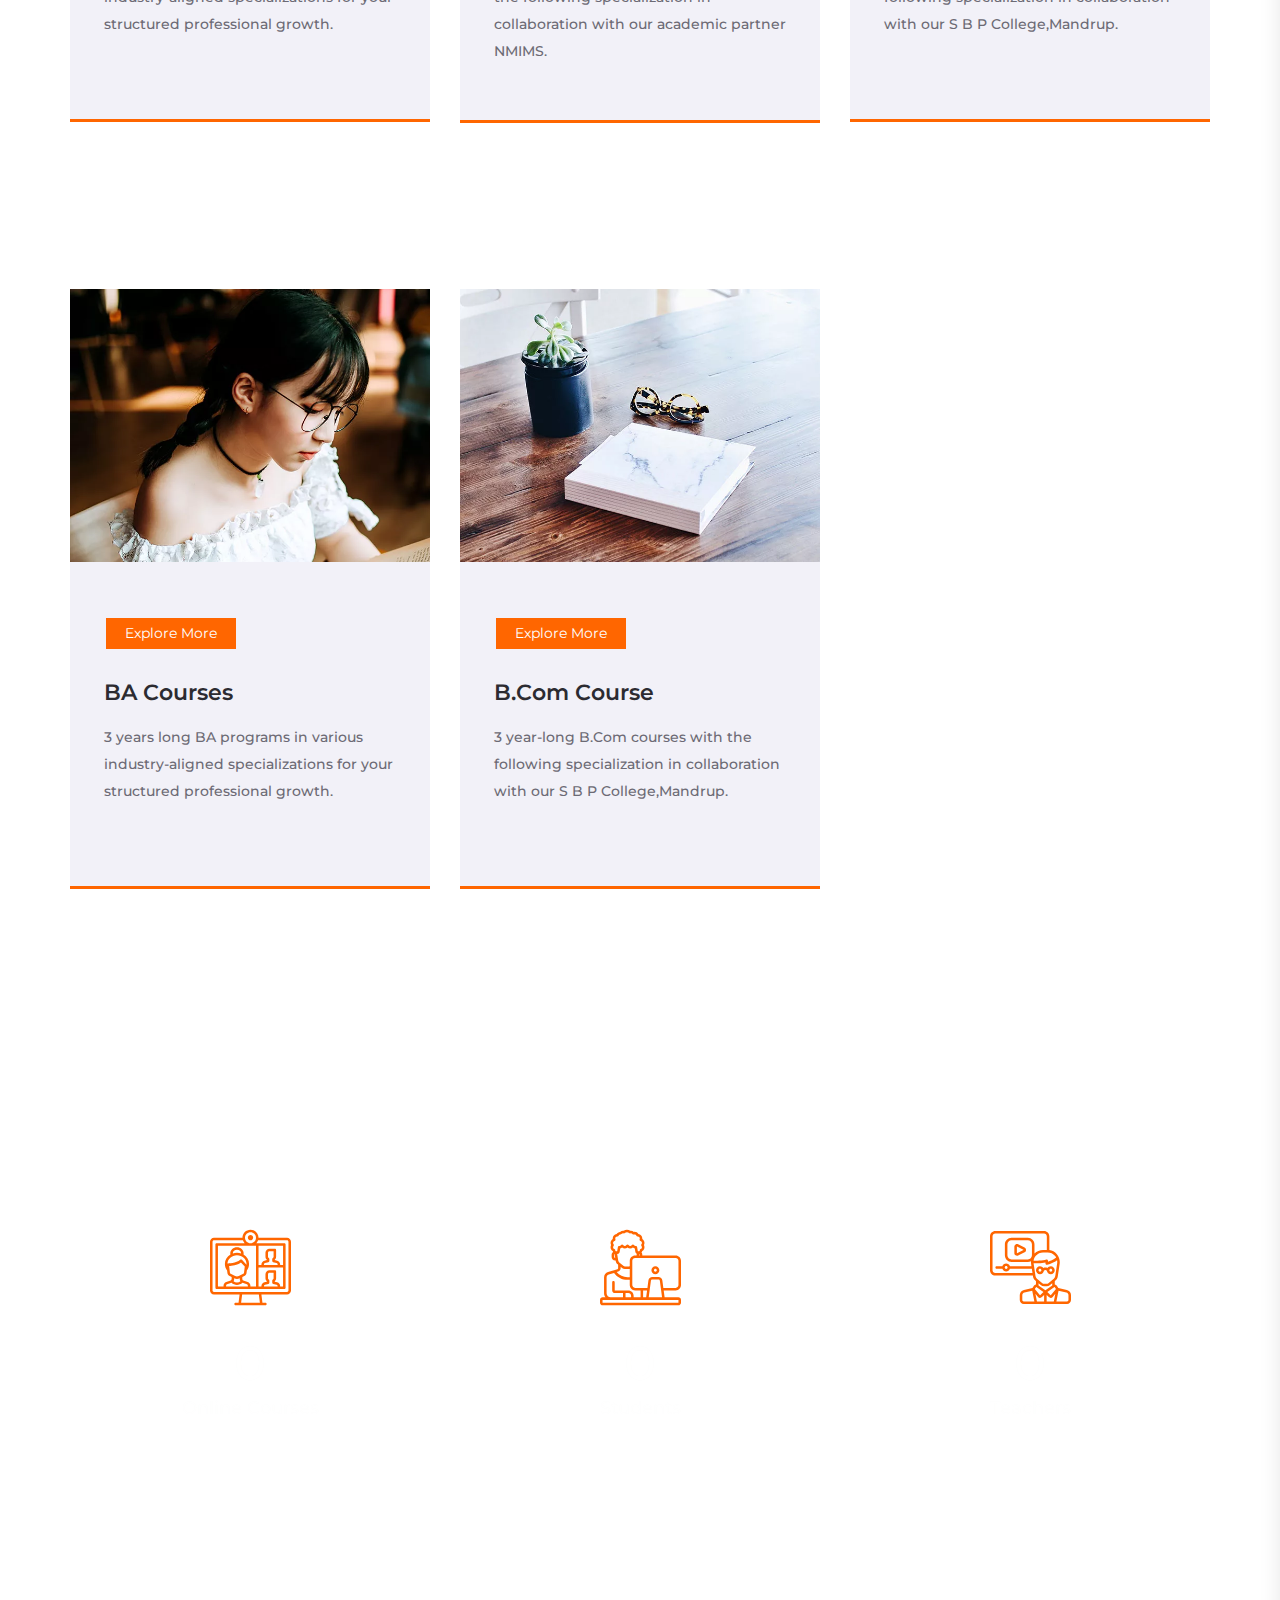
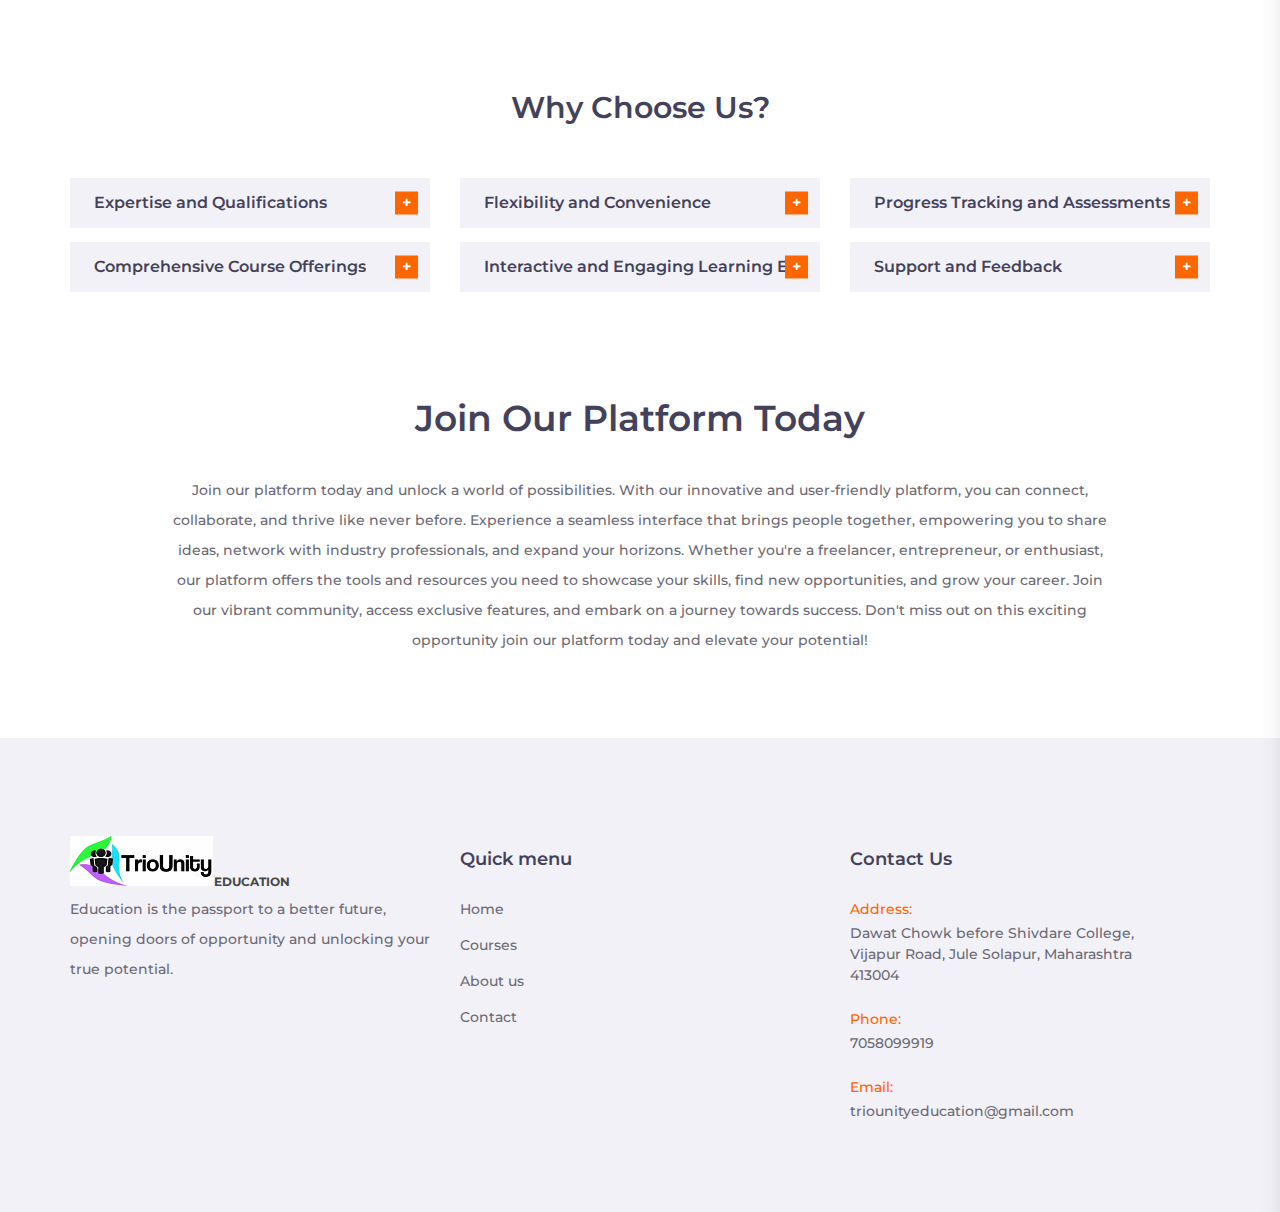
==== commit 0b41ec97: "phonenumber" ====
--- a/index.html
+++ b/index.html
@@ -226,7 +226,7 @@
                                                 color: white;
                                                 font-weight: bold;
                                              "
-                                             href="tel:9823609757"
+                                             href="tel:7058099919"
                                              >Call Us</a
                                           >
                                        </div>
@@ -363,7 +363,7 @@
                               </h3>
                            </div>
                            <div class="course_text">
-                              2 years long BA programs in various
+                              3 years long BA programs in various
                               industry-aligned specializations for your
                               structured professional growth.
                            </div>
@@ -671,7 +671,7 @@
                            </div>
                            <div class="footer_contact_item">
                               <div class="footer_contact_title">Phone:</div>
-                              <div class="footer_contact_line">9823609757</div>
+                              <div class="footer_contact_line">7058099919</div>
                            </div>
                            <div class="footer_contact_item">
                               <div class="footer_contact_title">Email:</div>
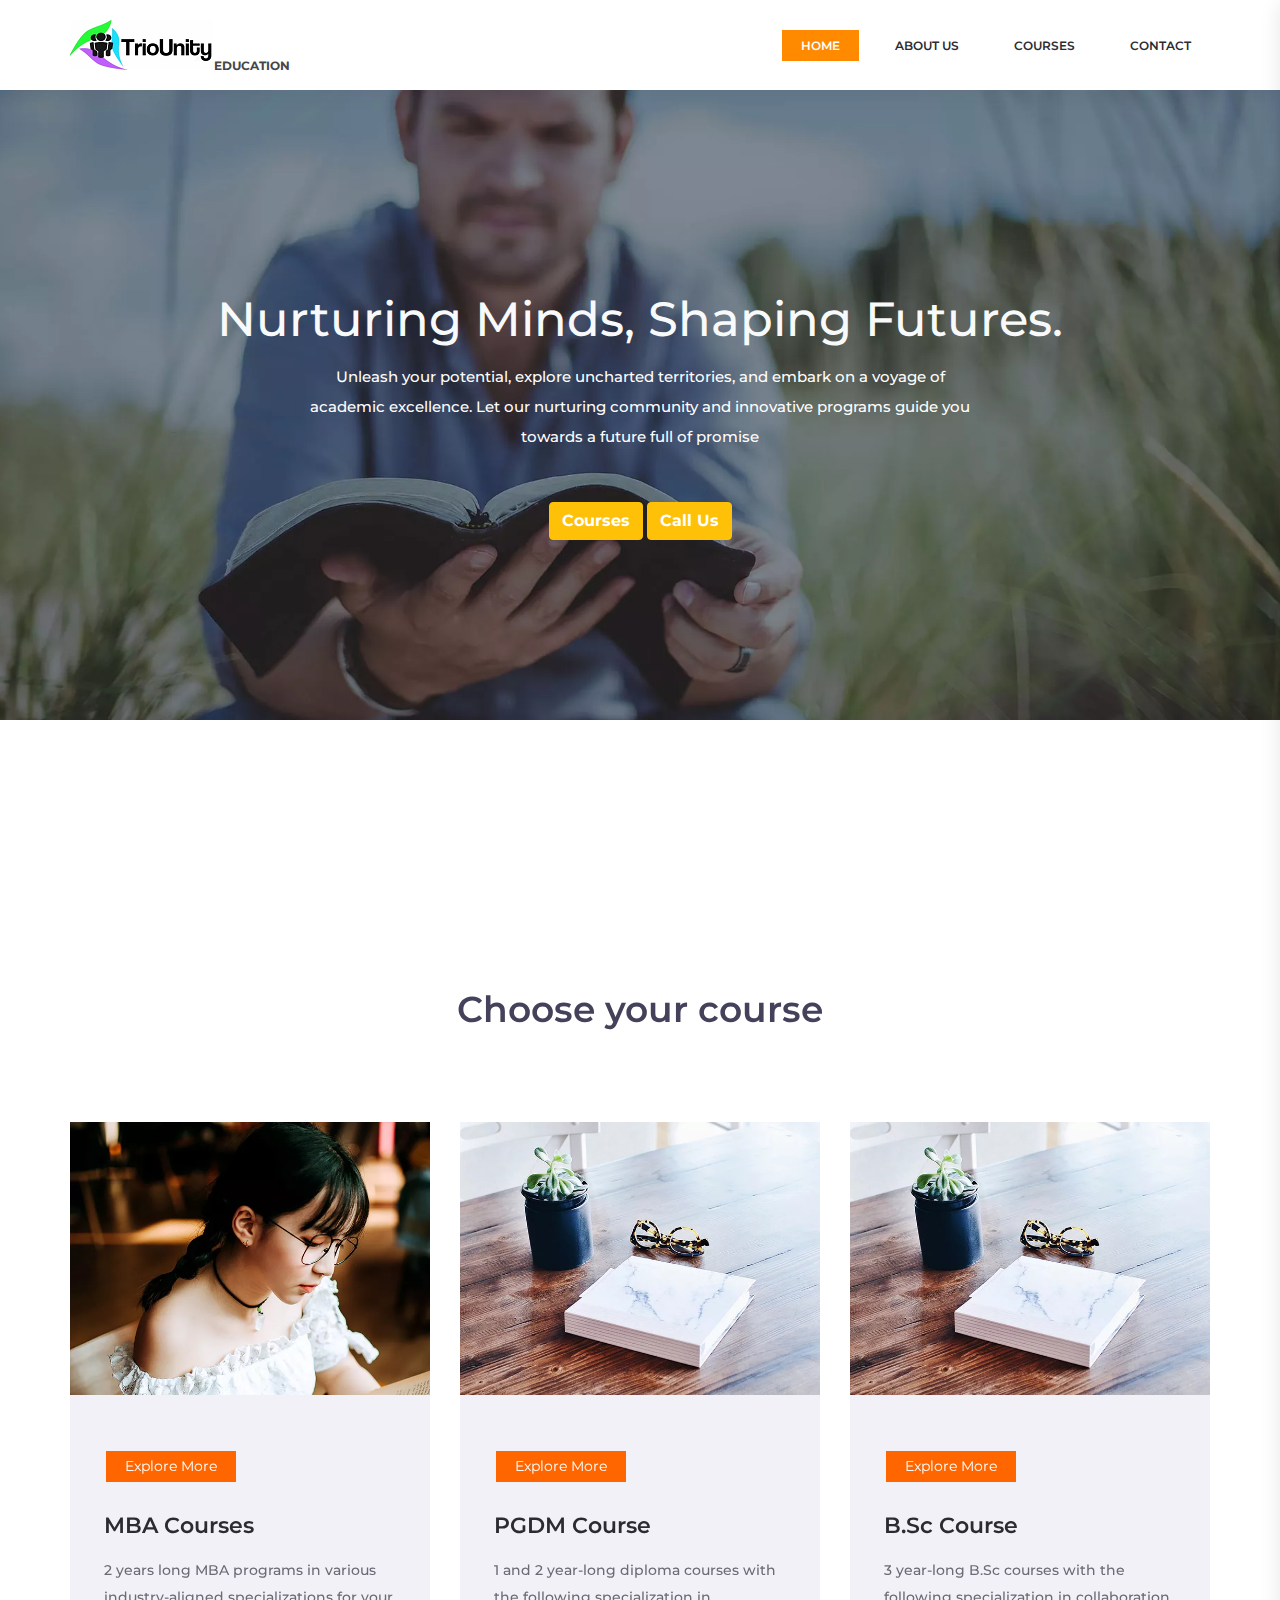
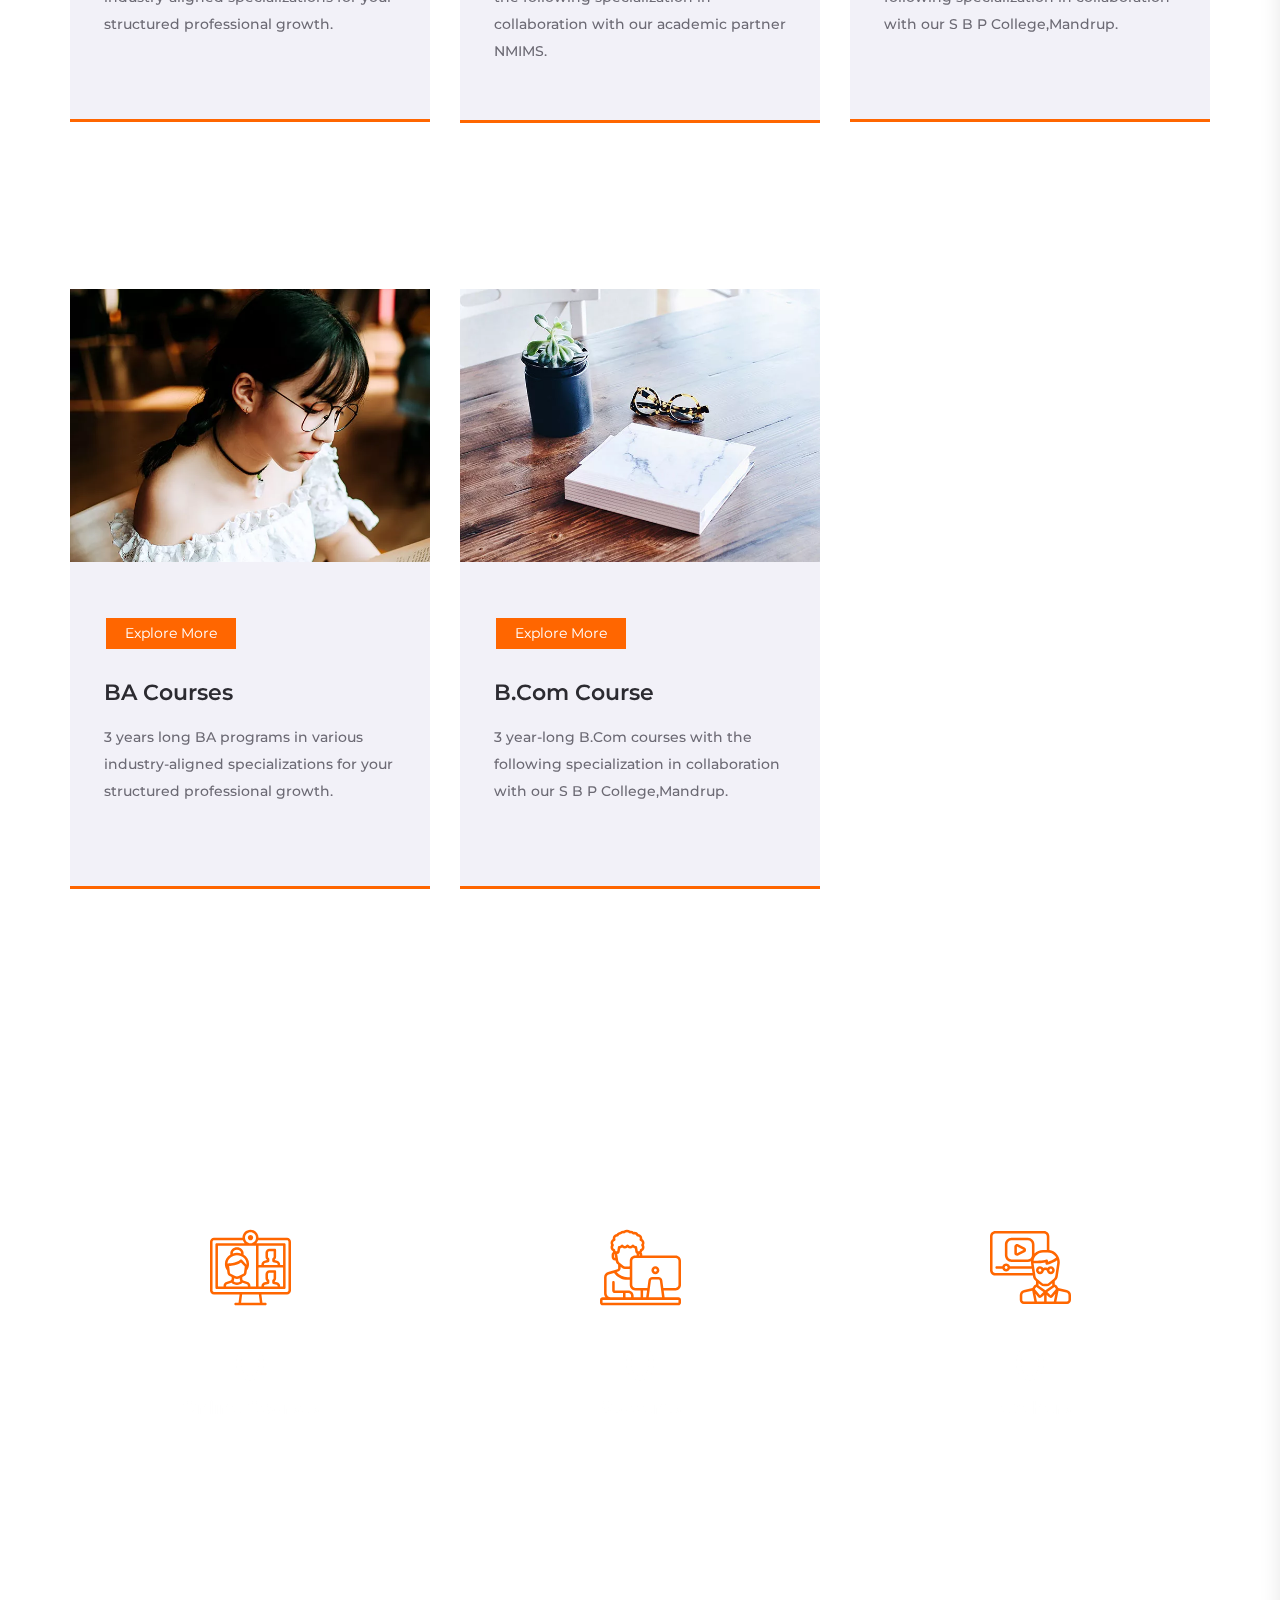
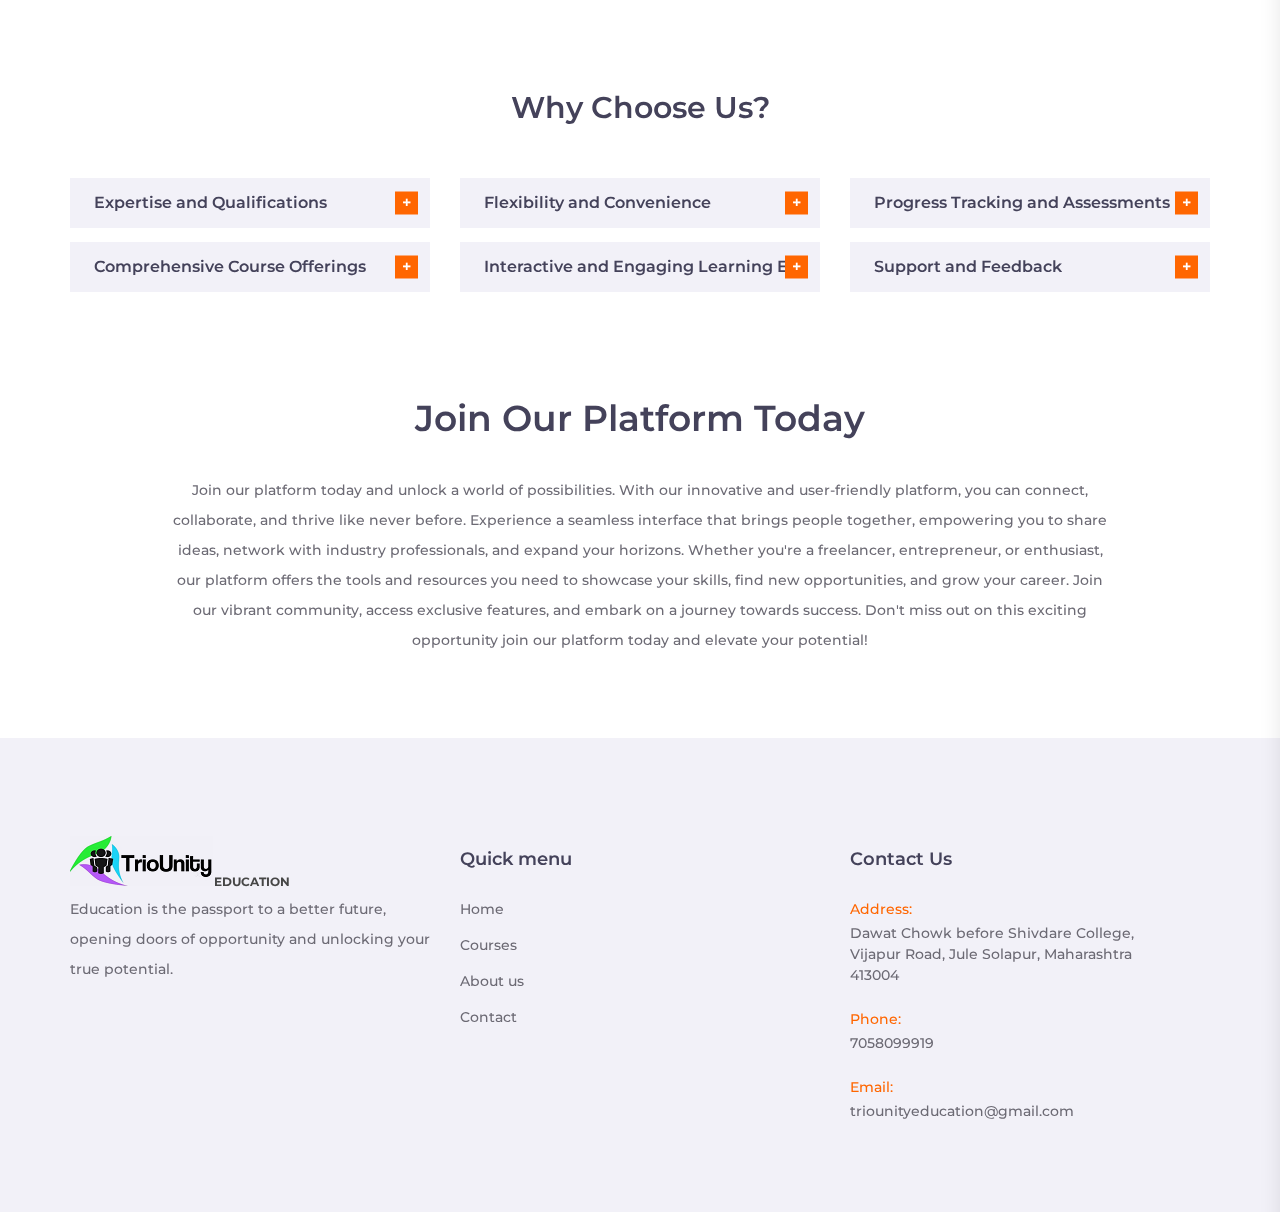
==== commit 740ac938: "image background" ====
--- a/index.html
+++ b/index.html
@@ -630,7 +630,7 @@
                               <div
                                  class="logo_content d-flex flex-row align-items-end justify-content-start"
                               >
-                                 <div class="logo_img">
+                                 <div class="logo_img hide-bg">
                                     <img src="images/logo.png" alt="" />
                                  </div>
                                  <div class="logo_text">Education</div>
--- a/styles/courses.css
+++ b/styles/courses.css
@@ -409,7 +409,10 @@
 /*********************************
 3.3 Logo
 *********************************/
-
+.hide-bg {
+   mix-blend-mode: multiply;
+   filter: contrast(1);
+}
 .logo,
 .logo_text {
    display: inline-block;
--- a/styles/main_styles.css
+++ b/styles/main_styles.css
@@ -416,7 +416,10 @@
 /*********************************
 3.3 Logo
 *********************************/
-
+.hide-bg {
+   mix-blend-mode: multiply;
+   filter: contrast(1);
+}
 .logo,
 .logo_text {
    display: inline-block;
